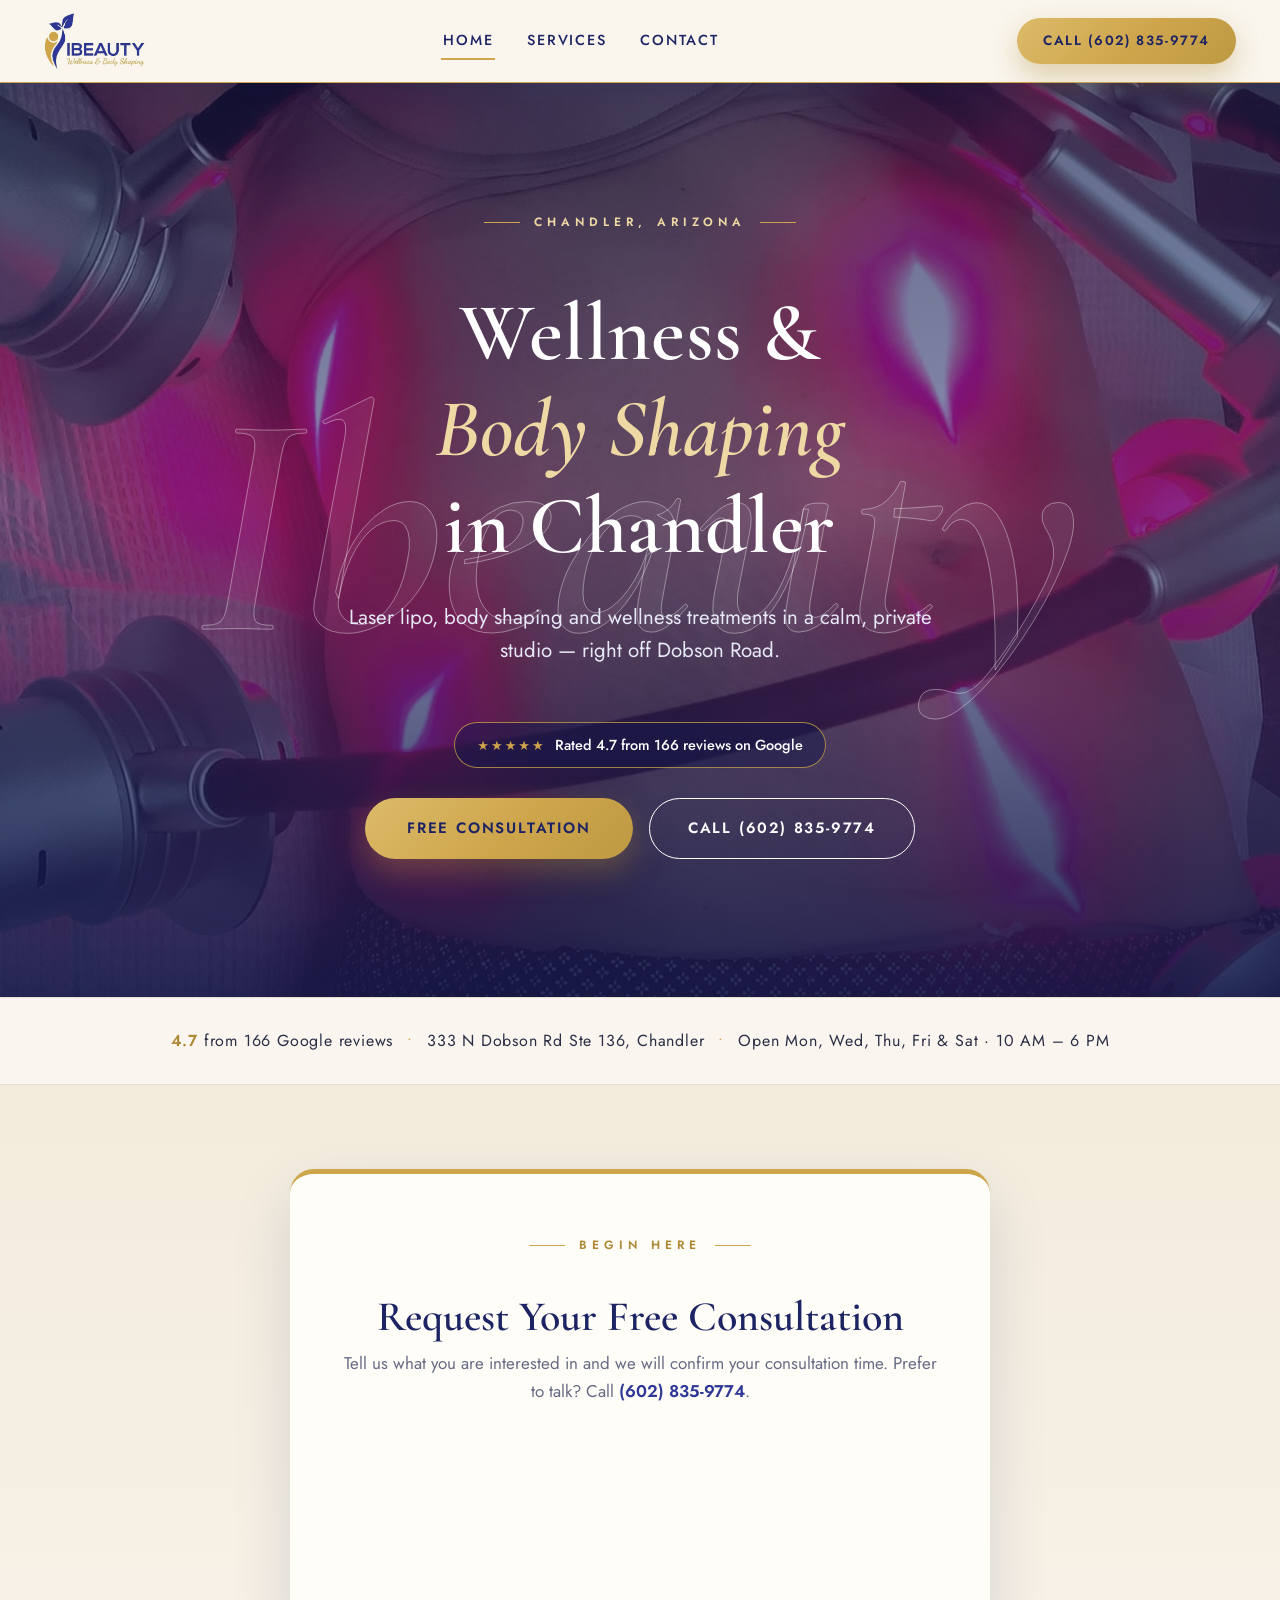
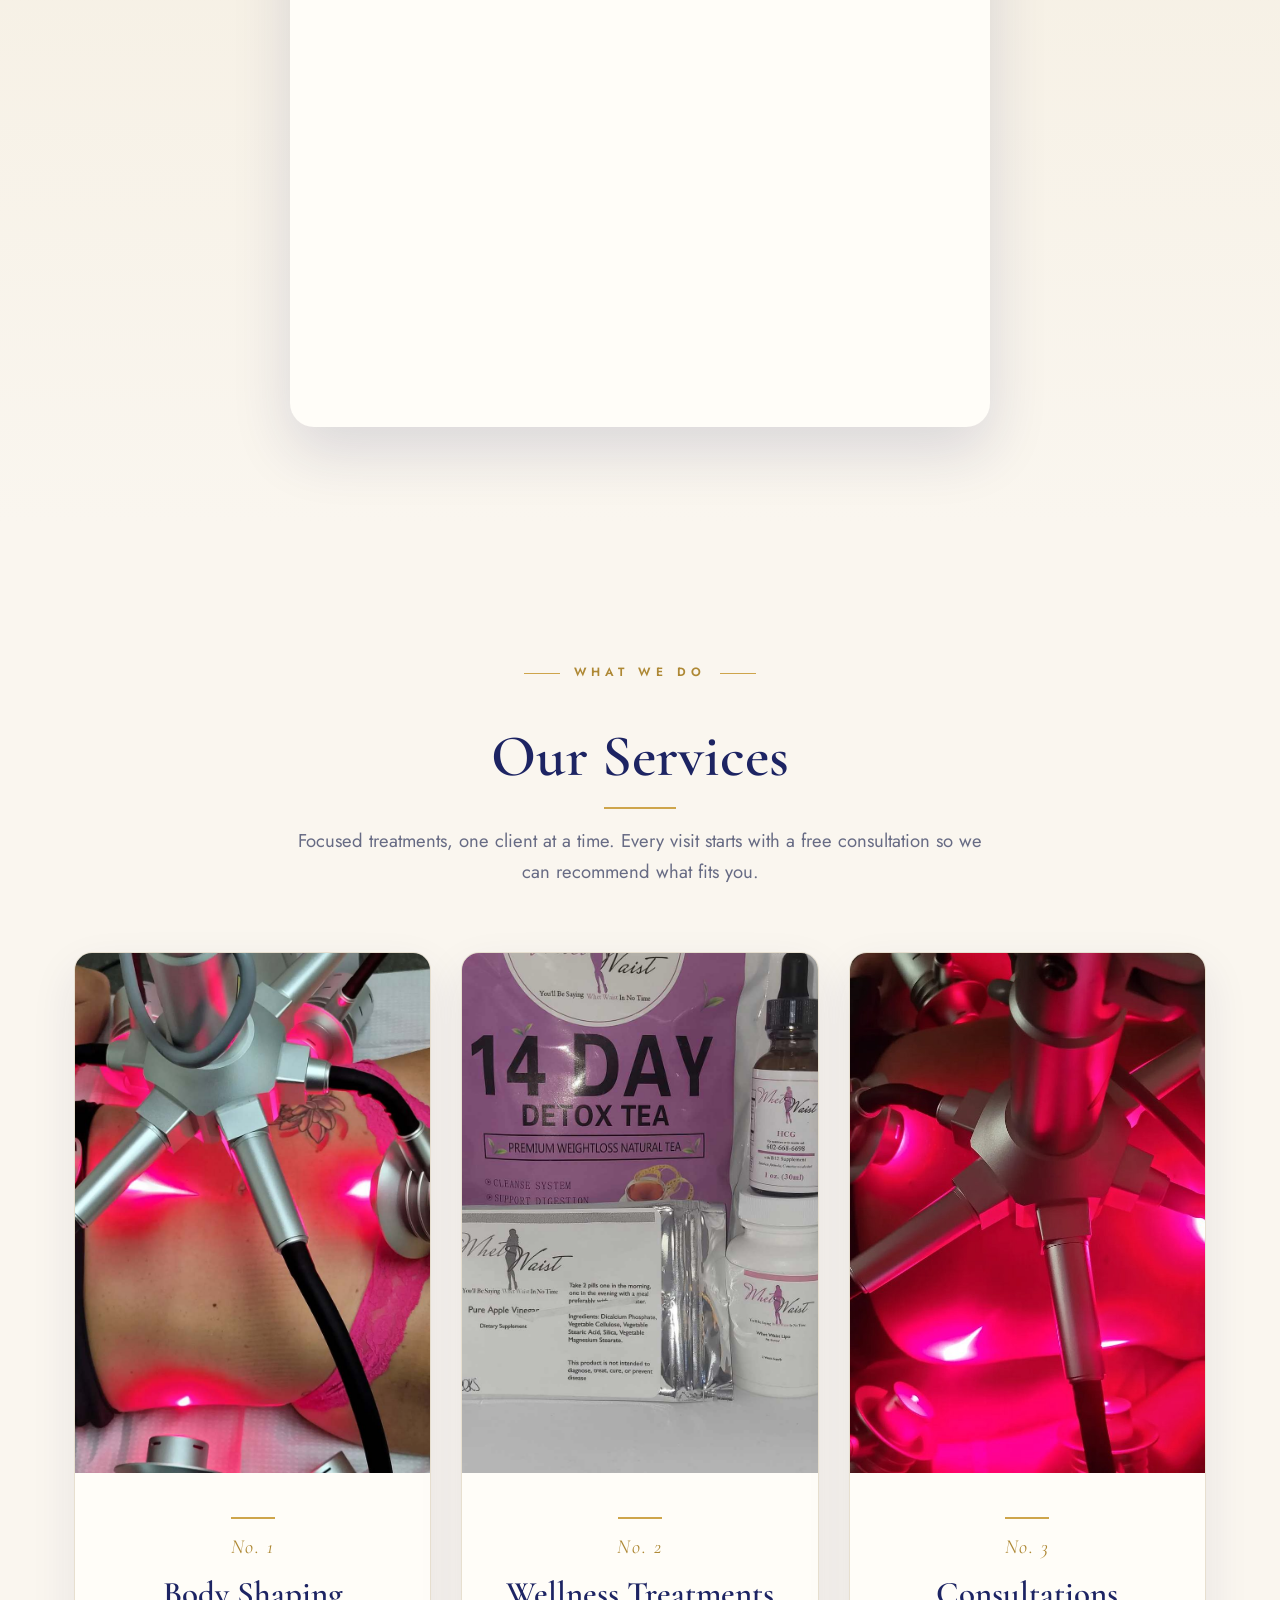
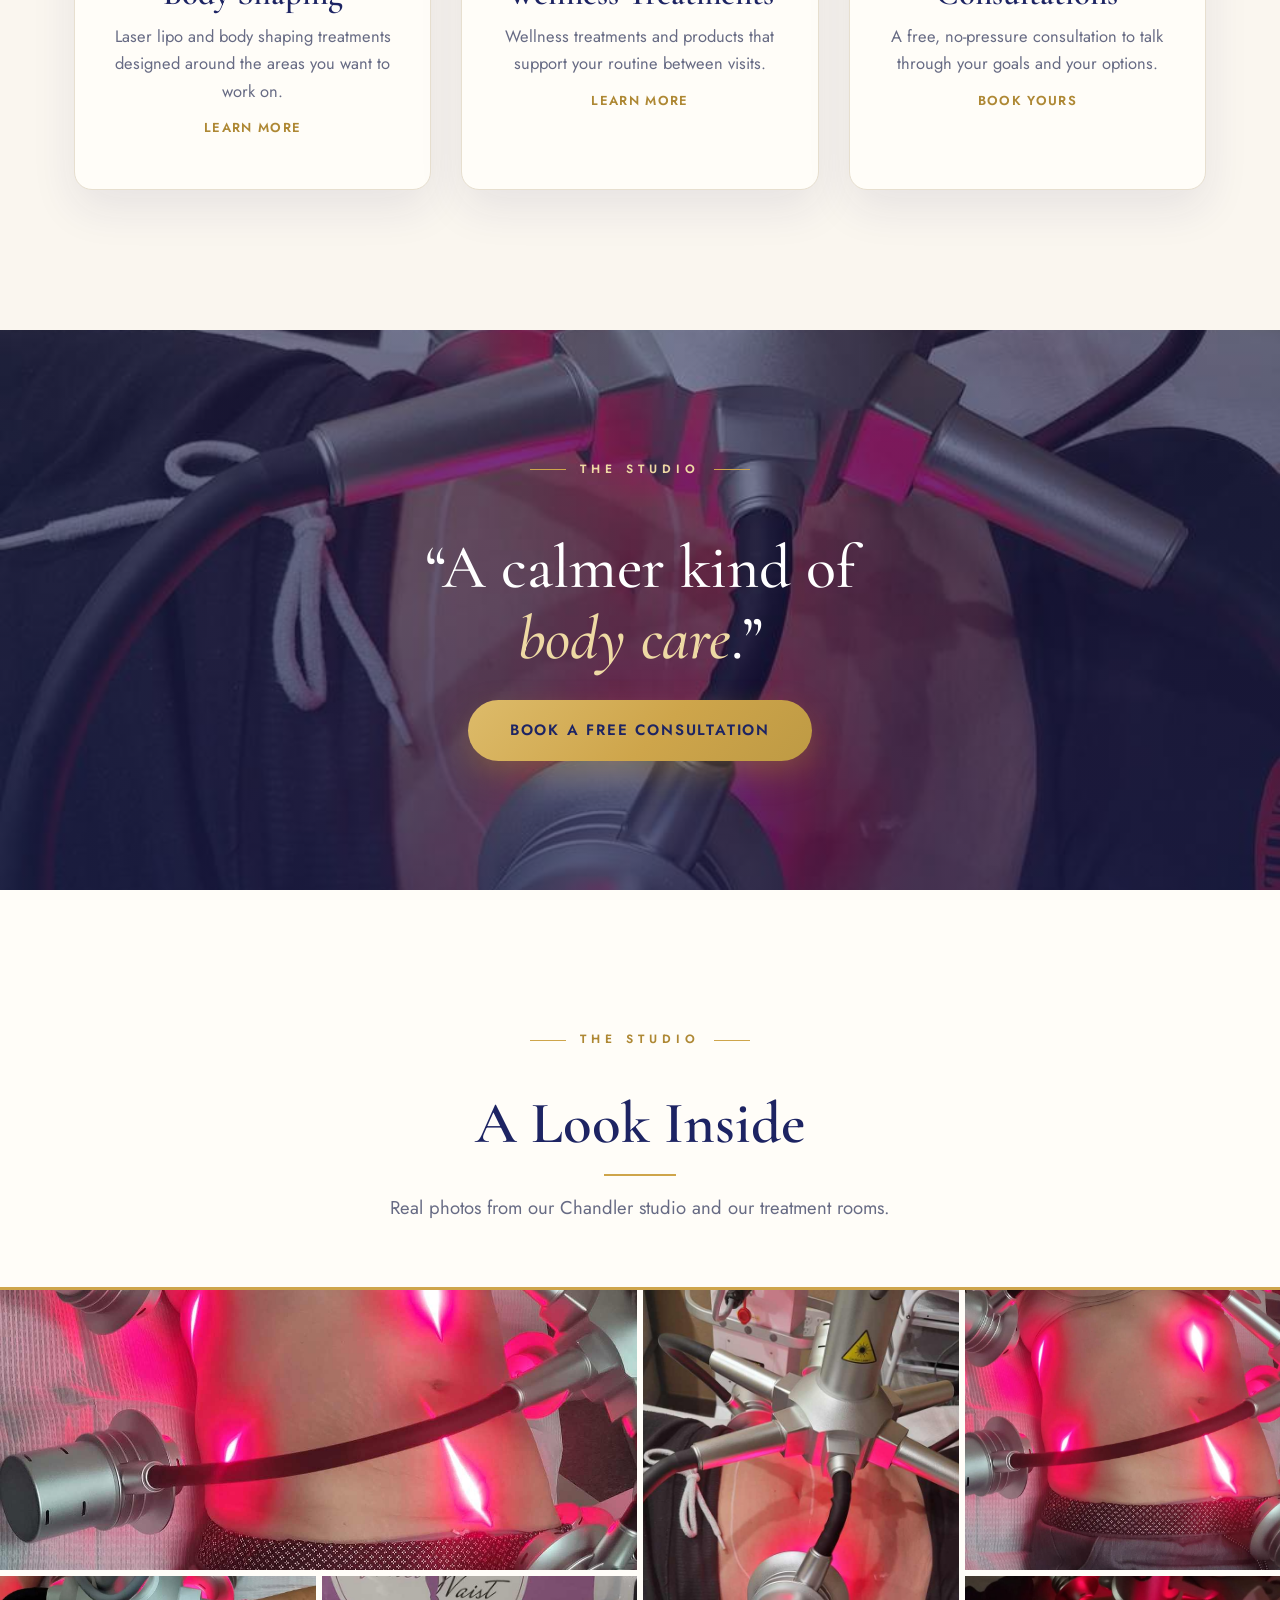
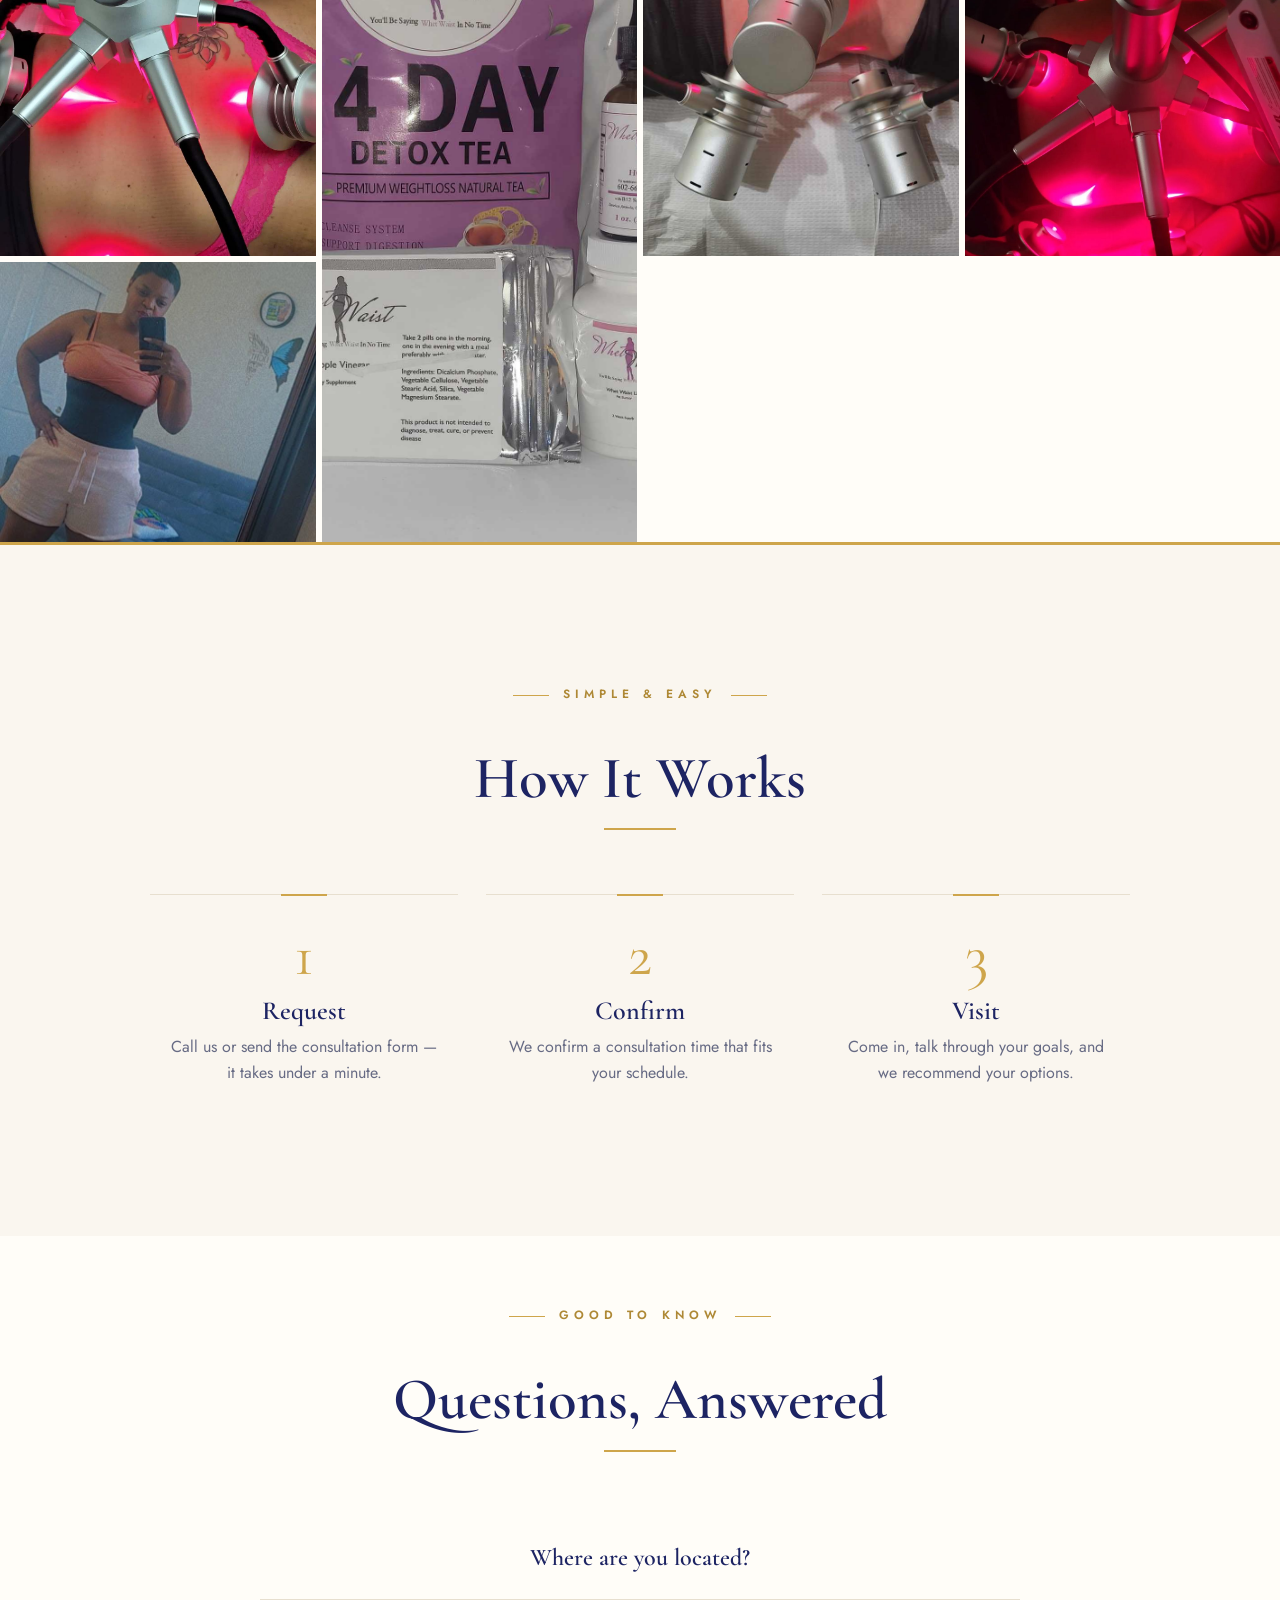
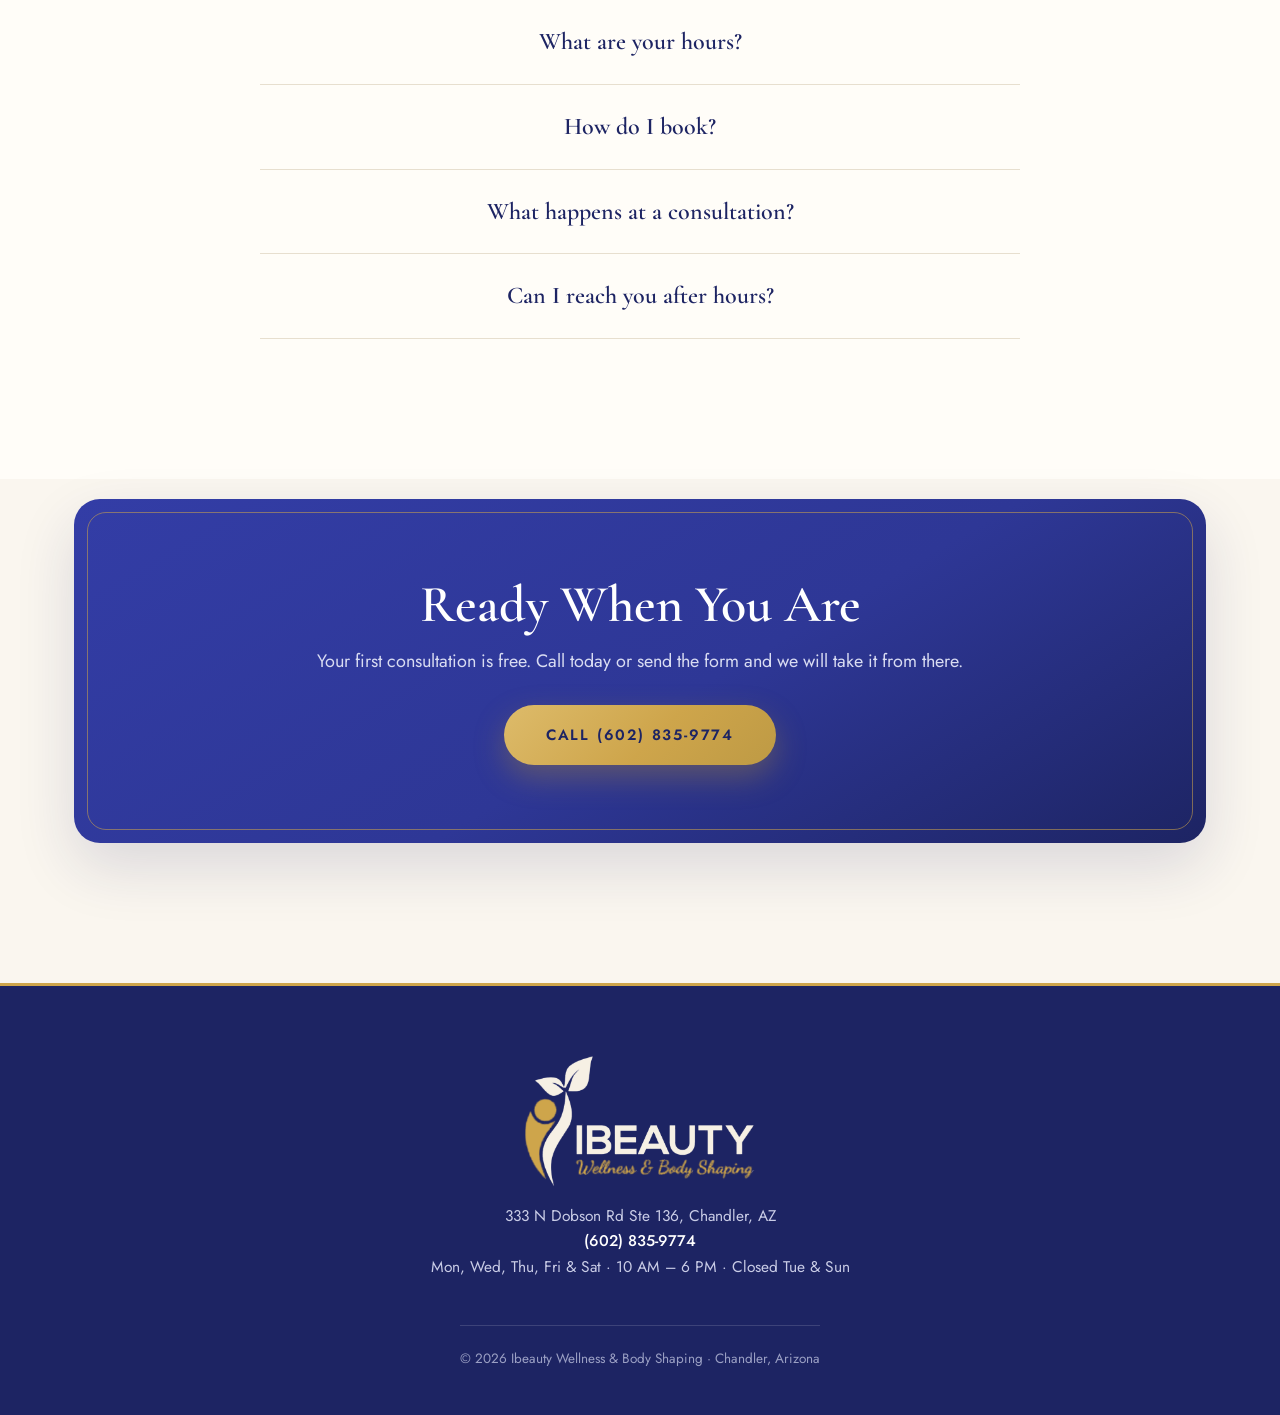
==== index.html @ ea163982 "Add files via upload" ====
<!DOCTYPE html>
<html lang="en">
<head>
<meta charset="UTF-8">
<meta name="viewport" content="width=device-width, initial-scale=1.0">
<title>Ibeauty Wellness &amp; Body Shaping — Chandler, AZ</title>
<meta name="description" content="Ibeauty Wellness & Body Shaping in Chandler, AZ. Laser lipo, body shaping and wellness treatments. Rated 4.7 from 166 reviews on Google. Call (602) 835-9774.">
<link rel="preconnect" href="https://fonts.googleapis.com">
<link rel="preconnect" href="https://fonts.gstatic.com" crossorigin>
<link href="https://fonts.googleapis.com/css2?family=Cormorant+Garamond:ital,wght@0,500;0,600;0,700;1,500;1,600&family=Jost:wght@400;500;600&display=swap" rel="stylesheet">
<link rel="stylesheet" href="style.css">
<link rel="icon" href="logo-transparent.png">
</head>
<body class="home">

<header>
  <div class="header-in">
    <a class="brand" href="index.html">
      <img src="logo-transparent.png" alt="Ibeauty Wellness & Body Shaping logo">
    </a>
    <nav>
      <a href="index.html" class="active">Home</a>
      <a href="services.html">Services</a>
      <a href="contact.html">Contact</a>
    </nav>
    <a class="btn header-call" href="tel:+16028359774">Call (602) 835-9774</a>
  </div>
</header>

<div class="hero">
  <div class="hero-media"><img src="hero-premium.jpg" alt="Laser lipo treatment in progress at Ibeauty Wellness in Chandler" fetchpriority="high"></div>
  <div class="hero-shade"></div>
  <div class="hero-word" aria-hidden="true">Ibeauty</div>
  <div class="hero-grid">
    <div class="hero-copy">
      <span class="eyebrow">Chandler, Arizona</span>
      <h1>Wellness &amp;<br><em>Body Shaping</em><br>in Chandler</h1>
      <p class="hero-sub">Laser lipo, body shaping and wellness treatments in a calm, private studio — right off Dobson Road.</p>
      <span class="pill"><span class="stars">★★★★★</span> Rated 4.7 from 166 reviews on Google</span>
      <div class="hero-cta">
        <a class="btn" href="#consult">Free Consultation</a>
        <a class="btn-line" href="tel:+16028359774">Call (602) 835-9774</a>
      </div>
    </div>
  </div>
</div>

<div class="trust">
  <div class="wrap">
    <span><b>4.7</b> from 166 Google reviews</span><span class="dot">•</span>
    <span>333 N Dobson Rd Ste 136, Chandler</span><span class="dot">•</span>
    <span>Open Mon, Wed, Thu, Fri &amp; Sat · 10 AM – 6 PM</span>
  </div>
</div>

<div class="form-section" id="consult">
  <div class="wrap">
    <div class="form-card">
      <span class="eyebrow">Begin Here</span>
      <h2>Request Your Free Consultation</h2>
      <p>Tell us what you are interested in and we will confirm your consultation time. Prefer to talk? Call <a href="tel:+16028359774" style="color:var(--royal);font-weight:600">(602) 835-9774</a>.</p>
      <iframe src="https://api.leadconnectorhq.com/widget/form/zPx9JZV08WdKsFkWAZhc" id="inline-zPx9JZV08WdKsFkWAZhc" title="Free Consultation Request" loading="lazy"></iframe>
    </div>
  </div>
</div>

<section>
  <div class="wrap">
    <div class="section-head">
      <span class="eyebrow">What We Do</span>
      <h2>Our Services</h2>
      <p>Focused treatments, one client at a time. Every visit starts with a free consultation so we can recommend what fits you.</p>
    </div>
    <div class="cards">
      <a class="card" href="body-shaping.html">
        <img src="treatment-torso.jpg" alt="Laser lipo body shaping treatment at Ibeauty Wellness">
        <div class="card-body">
          <span class="card-num">No. 1</span>
          <h3>Body Shaping</h3>
          <p>Laser lipo and body shaping treatments designed around the areas you want to work on.</p>
          <span class="from-link">Learn More</span>
        </div>
      </a>
      <a class="card" href="wellness.html">
        <img src="photo-detox.jpg" alt="Wellness products at Ibeauty Wellness">
        <div class="card-body">
          <span class="card-num">No. 2</span>
          <h3>Wellness Treatments</h3>
          <p>Wellness treatments and products that support your routine between visits.</p>
          <span class="from-link">Learn More</span>
        </div>
      </a>
      <a class="card" href="#consult">
        <img src="treatment-device.jpg" alt="Consultation and treatment equipment at Ibeauty Wellness">
        <div class="card-body">
          <span class="card-num">No. 3</span>
          <h3>Consultations</h3>
          <p>A free, no-pressure consultation to talk through your goals and your options.</p>
          <span class="from-link">Book Yours</span>
        </div>
      </a>
    </div>
  </div>
</section>

<div class="calm-band">
  <img src="photo-laser-portrait.jpg" alt="Laser treatment at Ibeauty Wellness" loading="lazy">
  <div class="calm-shade"></div>
  <div class="calm-in">
    <span class="eyebrow">The Studio</span>
    <p class="calm-quote">&ldquo;A calmer kind of <em>body care</em>.&rdquo;</p>
    <a class="btn" href="#consult">Book a Free Consultation</a>
  </div>
</div>

<section class="gallery-section" style="background:var(--paper)">
  <div class="wrap">
    <div class="section-head">
      <span class="eyebrow">The Studio</span>
      <h2>A Look Inside</h2>
      <p>Real photos from our Chandler studio and our treatment rooms.</p>
    </div>
  </div>
  <div class="gallery-band">
    <figure class="g-wide"><img src="photo-laser-session.jpg" alt="Laser lipo session in progress at Ibeauty Wellness"></figure>
    <figure class="g-tall"><img src="photo-laser-portrait.jpg" alt="Laser treatment at Ibeauty Wellness"></figure>
    <figure><img src="treatment-midsection.jpg" alt="Body shaping treatment at Ibeauty Wellness"></figure>
    <figure><img src="treatment-torso.jpg" alt="Laser lipo treatment at Ibeauty Wellness"></figure>
    <figure class="g-tall"><img src="photo-detox.jpg" alt="Wellness products at Ibeauty Wellness"></figure>
    <figure><img src="treatment-device.jpg" alt="Treatment equipment close-up at Ibeauty Wellness"></figure>
    <figure><img src="photo-shapewear.jpg" alt="Shapewear at Ibeauty Wellness"></figure>
  </div>
</section>

<section>
  <div class="wrap">
    <div class="section-head">
      <span class="eyebrow">Simple &amp; Easy</span>
      <h2>How It Works</h2>
    </div>
    <div class="steps">
      <div class="step"><span class="num">1</span><h3>Request</h3><p>Call us or send the consultation form — it takes under a minute.</p></div>
      <div class="step"><span class="num">2</span><h3>Confirm</h3><p>We confirm a consultation time that fits your schedule.</p></div>
      <div class="step"><span class="num">3</span><h3>Visit</h3><p>Come in, talk through your goals, and we recommend your options.</p></div>
    </div>
  </div>
</section>

<section style="background:var(--paper);padding-top:70px">
  <div class="wrap">
    <div class="section-head">
      <span class="eyebrow">Good To Know</span>
      <h2>Questions, Answered</h2>
    </div>
    <div class="faq">
      <details>
        <summary>Where are you located?</summary>
        <p>We are at 333 N Dobson Rd, Suite 136, in Chandler, Arizona — just off Dobson Road, with parking at the plaza.</p>
      </details>
      <details>
        <summary>What are your hours?</summary>
        <p>We are open Monday, Wednesday, Thursday, Friday and Saturday from 10 AM to 6 PM. We are closed on Tuesdays and Sundays.</p>
      </details>
      <details>
        <summary>How do I book?</summary>
        <p>Call us at (602) 835-9774 during open hours, send the consultation form on this page, or tap the gold button on this site to talk with our front desk and book a consultation.</p>
      </details>
      <details>
        <summary>What happens at a consultation?</summary>
        <p>Your consultation is free. We talk through what you want to work on, explain the treatments that fit, and answer your questions — no pressure either way.</p>
      </details>
      <details>
        <summary>Can I reach you after hours?</summary>
        <p>Yes. Tap the gold button on this site any time to talk with our front desk and book a consultation, even when the studio is closed. If you call and we miss you, leave a message and we will get back to you.</p>
      </details>
    </div>
  </div>
</section>

<section style="padding-top:20px">
  <div class="wrap">
    <div class="cta-band">
      <h2>Ready When You Are</h2>
      <p>Your first consultation is free. Call today or send the form and we will take it from there.</p>
      <a class="btn" href="tel:+16028359774">Call (602) 835-9774</a>
    </div>
  </div>
</section>

<footer>
  <div class="wrap foot-grid">
    <img src="logo-footer.png" alt="Ibeauty Wellness & Body Shaping logo">
    <p>333 N Dobson Rd Ste 136, Chandler, AZ<br>
    <a href="tel:+16028359774">(602) 835-9774</a><br>
    Mon, Wed, Thu, Fri &amp; Sat · 10 AM – 6 PM · Closed Tue &amp; Sun</p>
    <div class="fine">© 2026 Ibeauty Wellness &amp; Body Shaping · Chandler, Arizona</div>
  </div>
</footer>

<div class="mobile-bar">
  <a href="tel:+16028359774">Call Now</a>
  <a class="gold" href="#consult">Free Consultation</a>
</div>

<script src="https://link.msgsndr.com/js/form_embed.js"></script>
<script src="https://widgets.leadconnectorhq.com/loader.js" data-resources-url="https://widgets.leadconnectorhq.com/chat-widget/loader.js" data-widget-id="6af9cb94a68c8c5d0377629b"></script>
</body>
</html>
---- style.css ----
:root{
  --ivory:#FAF6EF;
  --paper:#FFFDF8;
  --royal:#2E3796;
  --royal-deep:#1D2463;
  --royal-abyss:#131849;
  --gold:#CEA54B;
  --gold-deep:#AE8834;
  --gold-pale:#EED9A4;
  --ink:#2B2E45;
  --muted:#676B84;
  --line:#E7DFCF;
  --radius:18px;
  --shadow:0 24px 60px rgba(29,36,99,.14);
}
*{margin:0;padding:0;box-sizing:border-box}
html{scroll-behavior:smooth}
body{
  font-family:'Jost',system-ui,sans-serif;
  background:var(--ivory);
  color:var(--ink);
  line-height:1.65;
  font-size:17px;
  text-align:center;
}
img{display:block;max-width:100%}
a{text-decoration:none;color:inherit}
h1,h2,h3{font-family:'Cormorant Garamond',serif;color:var(--royal-deep);font-weight:600;line-height:1.08}
.wrap{max-width:1180px;margin:0 auto;padding:0 24px}

/* Eyebrow with flanking hairline gold rules */
.eyebrow{
  display:inline-flex;align-items:center;gap:14px;
  letter-spacing:.34em;text-transform:uppercase;font-size:12px;font-weight:600;color:var(--gold-deep);
}
.eyebrow::before,.eyebrow::after{
  content:"";width:36px;height:1px;background:var(--gold);flex:none;
}
.on-dark .eyebrow{color:var(--gold-pale)}

.btn{
  display:inline-block;background:linear-gradient(135deg,#DDBB6A,var(--gold) 55%,#BE9A44);color:var(--royal-deep);
  font-weight:600;letter-spacing:.12em;padding:18px 42px;border-radius:999px;
  font-size:15px;text-transform:uppercase;transition:transform .15s ease, background .15s ease;
  box-shadow:0 12px 30px rgba(174,136,52,.38);
}
.btn:hover{background:#D9B968;transform:translateY(-1px)}
.btn-outline{
  display:inline-block;border:1.5px solid var(--royal);color:var(--royal);
  font-weight:600;letter-spacing:.06em;padding:14px 32px;border-radius:999px;
  font-size:15px;text-transform:uppercase;background:transparent;
}
.btn-outline:hover{background:rgba(46,55,150,.06)}
.btn-ghost{
  display:inline-block;border:1.5px solid rgba(255,255,255,.85);color:#fff;
  font-weight:600;letter-spacing:.12em;padding:17px 38px;border-radius:999px;
  font-size:15px;text-transform:uppercase;background:rgba(19,24,73,.25);
  transition:background .15s ease, transform .15s ease;
}
.btn-ghost:hover{background:rgba(255,255,255,.14);transform:translateY(-1px)}

/* Header */
header{
  position:sticky;top:0;z-index:50;background:rgba(250,246,239,.94);
  backdrop-filter:blur(10px);border-bottom:1px solid var(--gold);
  box-shadow:0 4px 24px rgba(29,36,99,.05);
}
.header-in{display:flex;align-items:center;justify-content:space-between;gap:16px;padding:12px 24px;max-width:1240px;margin:0 auto}
.brand{display:flex;align-items:center;gap:12px;text-align:left}
.brand img{height:58px;width:auto}
.brand-name{font-family:'Cormorant Garamond',serif;font-size:25px;font-weight:700;color:var(--royal-deep);line-height:1}
.brand-sub{font-size:10.5px;letter-spacing:.28em;text-transform:uppercase;color:var(--gold-deep);font-weight:600}
nav{display:flex;gap:30px;font-size:14.5px;letter-spacing:.12em;text-transform:uppercase;font-weight:500;color:var(--royal-deep)}
nav a{padding:6px 2px;border-bottom:2px solid transparent}
nav a.active,nav a:hover{border-bottom-color:var(--gold)}
.header-call{padding:12px 26px;font-size:13.5px}

/* ============ HERO — full-bleed photographic (Red Agave pattern) ============ */
.hero{position:relative;background:var(--royal-deep);color:#fff;overflow:visible}
.hero-media{position:absolute;inset:0;overflow:hidden}
.hero-media img{width:100%;height:100%;object-fit:cover;object-position:center 20%}
.hero .hero-media img{animation:heroZoom 38s ease-in-out infinite alternate}
@keyframes heroZoom{from{transform:scale(1)}to{transform:scale(1.07)}}
@media (prefers-reduced-motion: reduce){.hero .hero-media img{animation:none}}
.hero-shade{position:absolute;inset:0;background:linear-gradient(90deg,rgba(19,24,73,0) 45%,rgba(19,24,73,.78) 68%,rgba(19,24,73,.98) 85%,rgba(19,24,73,1) 100%),linear-gradient(180deg,rgba(19,24,73,.60) 0%,rgba(29,36,99,.52) 42%,rgba(19,24,73,.88) 100%)}
.hero-in{
  position:relative;z-index:2;width:100%;max-width:920px;margin:0 auto;min-height:88vh;
  padding:110px 24px 0;display:flex;flex-direction:column;align-items:center;justify-content:flex-end;gap:24px;
}
.hero h1{color:#fff;font-size:clamp(46px,8.2vw,112px);line-height:1.02;letter-spacing:.005em}
.hero h1 em{font-style:italic;color:var(--gold-pale)}
.hero-sub{font-size:20px;color:#E7E9F6;max-width:580px;line-height:1.6}
.pill{
  display:inline-flex;align-items:center;gap:9px;background:rgba(19,24,73,.55);
  border:1px solid rgba(206,165,75,.55);border-radius:999px;padding:10px 22px;font-size:14.5px;color:#fff;
  box-shadow:0 6px 18px rgba(10,12,40,.25);font-weight:500;backdrop-filter:blur(6px);
}
.pill .stars{color:var(--gold);letter-spacing:2px;font-size:13px}
/* CTA row straddles the hero's lower edge — front plane */
.hero-cta{display:flex;gap:16px;flex-wrap:wrap;justify-content:center;transform:translateY(50%);margin-top:2px}

/* Trust strip */
.trust{position:relative;z-index:1;background:var(--royal-deep);color:#F4EFE3;padding:38px 0 24px;font-size:16px;letter-spacing:.05em;border-bottom:2px solid var(--gold)}
.trust .wrap{display:flex;justify-content:center;gap:14px;flex-wrap:wrap;align-items:center}
.trust b{color:var(--gold);font-weight:600}
.trust .dot{color:var(--gold)}

/* Sections */
section{padding:120px 0}
.section-head{max-width:700px;margin:0 auto 58px;display:flex;flex-direction:column;gap:16px;align-items:center}
.section-head h2{font-size:clamp(40px,4.6vw,60px)}
.section-head h2::after{
  content:"";display:block;width:72px;height:2px;background:var(--gold);margin:18px auto 0;
}
.section-head p{color:var(--muted);font-size:18px}

/* Form */
.form-section{padding:84px 0 96px;background:linear-gradient(180deg,#F3ECDD,var(--ivory))}
.form-card{
  max-width:700px;margin:0 auto;background:var(--paper);border-radius:24px;
  box-shadow:var(--shadow);padding:52px 48px 36px;border-top:5px solid var(--gold);
}
.form-card h2{font-size:42px;margin:12px 0 10px}
.form-card p{color:var(--muted);margin-bottom:18px}
.form-card iframe{width:100%;border:none;min-height:560px}

/* Services — large photographic cards */
.cards{display:grid;grid-template-columns:repeat(3,1fr);gap:30px}
.card{background:var(--paper);border-radius:var(--radius);overflow:hidden;box-shadow:0 18px 46px rgba(29,36,99,.09);border:1px solid var(--line);text-align:center;transition:transform .3s ease, box-shadow .3s ease}
.card:hover{transform:translateY(-5px);box-shadow:0 30px 60px rgba(29,36,99,.15)}
.card img{width:100%;height:460px;object-fit:cover;transition:transform .7s ease}
.card:hover img{transform:scale(1.05)}
.card-body{padding:38px 30px 44px;display:flex;flex-direction:column;gap:12px;align-items:center}
.card-body::before{content:"";width:44px;height:2px;background:var(--gold)}
.card h3{font-size:33px}
.card p{color:var(--muted);font-size:16.5px}
.card .from-link{color:var(--gold-deep);font-weight:600;letter-spacing:.1em;text-transform:uppercase;font-size:13px}

/* Gallery — full-width photographic band */
.gallery-section{padding-bottom:0}
.gallery-band{
  display:grid;grid-template-columns:repeat(4,1fr);grid-auto-rows:280px;gap:6px;grid-auto-flow:dense;
  border-top:3px solid var(--gold);border-bottom:3px solid var(--gold);
}
.gallery-band figure{overflow:hidden;position:relative}
.gallery-band img{width:100%;height:100%;object-fit:cover;transition:transform .8s ease}
.gallery-band figure:hover img{transform:scale(1.05)}
.g-wide{grid-column:span 2}
.g-tall{grid-row:span 2}

/* Steps */
.steps{display:grid;grid-template-columns:repeat(3,1fr);gap:28px;max-width:980px;margin:0 auto}
.step{padding:30px 18px 10px;border-top:1px solid var(--line);position:relative}
.step::before{content:"";position:absolute;top:-1px;left:50%;transform:translateX(-50%);width:46px;height:2px;background:var(--gold)}
.step .num{
  font-family:'Cormorant Garamond',serif;font-size:60px;color:var(--gold);line-height:1;display:block;margin-bottom:12px;
}
.step h3{font-size:26px;margin-bottom:8px}
.step p{color:var(--muted);font-size:16px}

/* FAQ */
.faq{max-width:760px;margin:0 auto;text-align:center}
.faq details{border-bottom:1px solid var(--line);padding:22px 6px;text-align:center}
.faq summary{
  font-family:'Cormorant Garamond',serif;font-size:24px;font-weight:600;color:var(--royal-deep);
  cursor:pointer;list-style:none;
}
.faq summary::-webkit-details-marker{display:none}
.faq details p{color:var(--muted);margin-top:10px;font-size:16.5px}

/* CTA band */
.cta-band{position:relative;background:linear-gradient(150deg,#333DA6,var(--royal) 55%,var(--royal-deep));color:#fff;border-radius:26px;padding:78px 30px;max-width:1180px;margin:0 auto;box-shadow:var(--shadow)}
.cta-band::after{content:"";position:absolute;inset:13px;border:1px solid rgba(206,165,75,.55);border-radius:19px;pointer-events:none}
.cta-band h2{color:#fff;font-size:clamp(36px,4.4vw,52px);margin-bottom:14px}
.cta-band p{color:#D9DCF2;margin-bottom:28px;font-size:18px}

/* Service blocks (services page) */
.block{display:grid;grid-template-columns:1fr 1fr;gap:56px;align-items:center;padding:84px 0;border-top:1px solid var(--line)}
.block:first-child{border-top:none;padding-top:6px}
.block:last-child{padding-bottom:0}
.block img{width:100%;height:540px;object-fit:cover;border-radius:22px;box-shadow:var(--shadow)}
.block-copy{display:flex;flex-direction:column;gap:16px;align-items:center;padding:0 12px}
.block-copy h3{font-size:44px}
.block-copy p{color:var(--muted);font-size:17.5px}
.block.rev .block-photo{order:2}

/* Info cards (contact page) */
.info-cards{display:grid;grid-template-columns:repeat(3,1fr);gap:26px;margin-bottom:56px}
.info-card{background:var(--paper);border-radius:var(--radius);padding:40px 28px;box-shadow:0 14px 40px rgba(29,36,99,.09);border-top:3px solid var(--gold)}
.info-card h3{font-size:27px;margin-bottom:12px}
.info-card p{color:var(--muted);font-size:16.5px}
.info-card a{color:var(--royal);font-weight:600}
.hours-table{margin:0 auto;border-collapse:collapse;font-size:16.5px;color:var(--muted)}
.hours-table td{padding:3px 12px;text-align:left}
.hours-table td:first-child{color:var(--royal-deep);font-weight:500}
.map-frame{border-radius:22px;overflow:hidden;box-shadow:var(--shadow);margin-bottom:70px}
.map-frame iframe{width:100%;height:380px;border:0;display:block}

/* Page hero (inner pages) — full-bleed photographic */
.page-hero{position:relative;background:var(--royal-deep);color:#fff;overflow:hidden}
.page-hero .hero-media img{object-position:center 32%}
.page-hero-in{
  position:relative;z-index:2;max-width:840px;margin:0 auto;
  padding:104px 24px 112px;display:flex;flex-direction:column;align-items:center;gap:18px;
}
.page-hero h1{color:#fff;font-size:clamp(46px,6.4vw,84px);line-height:1.04}
.page-hero h1 em{font-style:italic;color:var(--gold-pale)}
.page-hero p{color:#E7E9F6;font-size:19.5px;max-width:640px;line-height:1.6}

/* Footer */
footer{background:var(--royal-deep);color:#C9CCE6;padding:70px 0 44px;margin-top:0;border-top:3px solid var(--gold)}
footer .foot-grid{display:flex;flex-direction:column;align-items:center;gap:16px}
footer img{width:230px;height:auto}
footer .foot-name{font-family:'Cormorant Garamond',serif;font-size:32px;color:#fff;font-weight:700;line-height:1.1}
footer .foot-sub{letter-spacing:.3em;text-transform:uppercase;font-size:11px;color:var(--gold);font-weight:600}
footer p{font-size:15.5px}
footer a{color:#fff;font-weight:500}
footer .fine{border-top:1px solid rgba(255,255,255,.14);margin-top:30px;padding-top:22px;font-size:13.5px;color:#9BA0C4;max-width:1180px;margin-left:auto;margin-right:auto}

/* Mobile sticky bar */
.mobile-bar{display:none}
@media (max-width:900px){
  nav{display:none}
  .hero-in{min-height:94vh;padding:84px 20px 0;gap:20px}
  .hero-sub{font-size:18px}
  .hero-cta{gap:12px}
  .trust{padding-top:88px}
  .btn-ghost{padding:16px 30px}
  .cards,.steps,.info-cards{grid-template-columns:1fr}
  .card img{height:380px}
  .gallery-band{grid-template-columns:repeat(2,1fr);grid-auto-rows:190px}
  .block{grid-template-columns:1fr;gap:28px;padding:56px 0}
  .block.rev .block-photo{order:0}
  .block img{height:340px}
  .page-hero-in{padding:80px 20px 88px}
  section{padding:64px 0}
  .gallery-section{padding-bottom:0}
  .form-card{padding:38px 20px 22px}
  .form-card h2{font-size:34px}
  body{padding-bottom:64px}
  .mobile-bar{
    display:flex;position:fixed;left:0;right:96px;bottom:0;z-index:60;
    background:var(--royal-deep);box-shadow:0 -6px 24px rgba(29,36,99,.25);
  }
  .mobile-bar a{
    flex:1;text-align:center;padding:16px 4px;color:#fff;font-weight:600;
    letter-spacing:.06em;text-transform:uppercase;font-size:13px;white-space:nowrap;
  }
  .mobile-bar a.gold{background:var(--gold);color:var(--royal-deep)}
  .header-call{display:none}
}

/* ===== Premium pass 2026-11-16: mobile hero photo must read through the shade ===== */
@media (max-width:760px){
  .hero-shade{background:linear-gradient(180deg,rgba(19,24,73,.42) 0%,rgba(29,36,99,.55) 45%,rgba(19,24,73,.85) 100%)}
  .hero .hero-media img{object-position:32% 30%}
  .page-hero .hero-shade{background:linear-gradient(180deg,rgba(19,24,73,.42) 0%,rgba(29,36,99,.55) 45%,rgba(19,24,73,.85) 100%)}
}

/* ===== LUXURY PASS 2026-11-16 — editorial, Three-Planes, ivory & air ===== */
section{padding:140px 0}
.section-head{margin-bottom:64px}
.section-head p{font-size:18.5px;line-height:1.7}
.eyebrow{letter-spacing:.42em}

/* Home hero: giant outlined word behind, matted photo in front */
.home .hero{background:var(--ivory);color:var(--ink);overflow:hidden}
.hero-word{
  position:absolute;top:6px;left:50%;transform:translateX(-50%);z-index:0;
  font-family:'Cormorant Garamond',serif;font-style:italic;font-weight:600;
  font-size:clamp(120px,21vw,290px);line-height:1;white-space:nowrap;pointer-events:none;
  color:rgba(174,136,52,.07);
  -webkit-text-stroke:1px rgba(174,136,52,.38);
}
.hero-grid{
  position:relative;z-index:1;max-width:880px;margin:0 auto;
  padding:110px 24px 118px;display:block;
}
.hero-copy{display:flex;flex-direction:column;align-items:center;gap:26px}
.home .hero h1{color:var(--royal-deep);font-size:clamp(52px,6.4vw,96px);line-height:1.03}
.home .hero h1 em{color:var(--gold-deep)}
.home .hero-sub{color:#4A4E6B;font-size:20.5px;max-width:640px}
.home .pill{
  background:var(--paper);border:1px solid var(--gold);color:var(--royal-deep);
  box-shadow:0 10px 26px rgba(29,36,99,.08);backdrop-filter:none;
}
.home .hero-cta{transform:none;margin-top:4px}
.btn-line{
  display:inline-block;border:1.5px solid var(--royal-deep);color:var(--royal-deep);
  font-weight:600;letter-spacing:.12em;padding:17px 38px;border-radius:999px;
  font-size:15px;text-transform:uppercase;background:transparent;transition:background .15s ease,transform .15s ease;
}
.btn-line:hover{background:rgba(29,36,99,.05);transform:translateY(-1px)}
.hero-photo{
  position:relative;background:var(--paper);border:1px solid var(--gold);
  padding:16px 16px 0;box-shadow:0 34px 70px rgba(29,36,99,.16);
}
.hero-photo::after{
  content:"";position:absolute;inset:0;transform:translate(18px,18px);
  border:1px solid rgba(206,165,75,.55);z-index:-1;
}
.hero-photo img{width:100%;height:620px;object-fit:cover;object-position:center 26%}
.hero-photo figcaption{
  font-size:12px;letter-spacing:.3em;text-transform:uppercase;color:var(--gold-deep);
  font-weight:600;padding:15px 6px 17px;
}

/* Trust strip goes ivory with hairlines */
.trust{background:var(--ivory);color:var(--ink);border-top:1px solid var(--line);border-bottom:1px solid var(--line);padding:30px 0}
.trust b{color:var(--gold-deep)}

/* Service card numbers */
.card-num{font-family:'Cormorant Garamond',serif;font-style:italic;font-size:20px;color:var(--gold-deep);letter-spacing:.08em}
.card img{height:520px}
.card-body{padding:44px 34px 50px}

/* Calm band — full-bleed photo, one line */
.calm-band{position:relative;overflow:hidden;min-height:560px;display:flex;align-items:center;justify-content:center}
.calm-band>img{position:absolute;inset:0;width:100%;height:100%;object-fit:cover;object-position:center 32%}
.calm-shade{position:absolute;inset:0;background:linear-gradient(180deg,rgba(19,24,73,.52),rgba(19,24,73,.68))}
.calm-in{position:relative;z-index:1;display:flex;flex-direction:column;align-items:center;gap:26px;padding:90px 24px}
.calm-in .eyebrow{color:var(--gold-pale)}
.calm-quote{font-family:'Cormorant Garamond',serif;font-weight:500;font-size:clamp(36px,5.2vw,62px);line-height:1.15;color:#fff;max-width:16ch}
.calm-quote em{font-style:italic;color:var(--gold-pale)}

/* Inner page heroes: outlined word behind the shade */
.page-hero .hero-word{
  top:50%;transform:translate(-50%,-50%);z-index:1;
  font-size:clamp(110px,17vw,230px);color:rgba(255,255,255,.05);
  -webkit-text-stroke:1px rgba(255,255,255,.30);
}

/* Services page photos get the matted keyline frame */
.block-photo{background:var(--paper);border:1px solid var(--gold);padding:14px 14px 14px;box-shadow:0 30px 60px rgba(29,36,99,.13)}
.block img{border-radius:0;box-shadow:none;height:512px}

@media (max-width:900px){
  section{padding:84px 0}
  .hero-grid{grid-template-columns:1fr;gap:44px;padding:64px 20px 72px}
  .hero-photo img{height:430px}
  .hero-word{font-size:clamp(96px,26vw,150px);top:2px}
  .card img{height:400px}
  .calm-band{min-height:460px}
  .block img{height:320px}
}

/* ===== Service detail pages 2026-11-16 — jump nav, in-depth sections, text links ===== */
/* Whole-card links on the home page */
a.card{display:block}
a.card .from-link{border-bottom:1px solid transparent;transition:border-color .2s ease}
a.card:hover .from-link{border-bottom-color:var(--gold)}

/* Jump-nav pill row under inner page heroes */
.jumpnav{
  display:flex;flex-wrap:wrap;gap:10px;justify-content:center;align-items:center;
  max-width:940px;margin:0 auto;padding:34px 24px 6px;
}
.jumpnav a{
  font-size:12.5px;font-weight:600;letter-spacing:.16em;text-transform:uppercase;
  color:var(--royal-deep);border:1px solid var(--gold);border-radius:999px;
  padding:10px 20px;background:var(--paper);transition:background .2s ease,color .2s ease,border-color .2s ease;
}
.jumpnav a:hover{background:var(--royal);border-color:var(--royal);color:#fff}

/* In-depth treatment sections */
.detail{padding:88px 0;scroll-margin-top:84px}
.detail.alt{background:var(--paper);border-top:1px solid var(--line);border-bottom:1px solid var(--line)}
.detail .wrap{max-width:820px}
.detail h2{font-size:clamp(36px,4.2vw,50px);margin:14px 0 6px}
.detail p{color:var(--muted);font-size:17.5px;line-height:1.75;max-width:720px;margin:16px auto 0}
.detail .dfig{
  max-width:720px;margin:40px auto 0;background:var(--paper);border:1px solid var(--gold);
  padding:14px;box-shadow:0 30px 60px rgba(29,36,99,.13);
}
.detail.alt .dfig{background:var(--ivory)}
.detail .dfig img{width:100%;height:440px;object-fit:cover}
.detail .dfig figcaption{
  font-size:12px;letter-spacing:.3em;text-transform:uppercase;color:var(--gold-deep);
  font-weight:600;padding:14px 6px 4px;
}
.textlink{
  display:inline-block;margin-top:26px;font-size:13.5px;font-weight:600;
  letter-spacing:.18em;text-transform:uppercase;color:var(--gold-deep);
  border-bottom:1.5px solid var(--gold);padding-bottom:3px;transition:color .2s ease,border-color .2s ease;
}
.textlink:hover{color:var(--royal);border-bottom-color:var(--royal)}

/* Treatment name lists on the services page */
.names{list-style:none;display:flex;flex-wrap:wrap;gap:8px 0;justify-content:center;max-width:560px}
.names li{display:inline-flex;align-items:center}
.names li:not(:last-child)::after{content:"•";color:var(--gold);margin:0 12px;font-size:13px}
.names a{
  font-size:14px;font-weight:600;letter-spacing:.14em;text-transform:uppercase;color:var(--royal);
  border-bottom:1px solid transparent;transition:color .2s ease,border-color .2s ease;
}
.names a:hover{color:var(--gold-deep);border-bottom-color:var(--gold)}
.block-photo a{display:block}

@media (max-width:900px){
  .detail{padding:58px 0}
  .detail .dfig img{height:300px}
  .jumpnav{padding-top:26px}
}

/* ===== VARIANT A — full-bleed photo hero ===== */
.home .hero{background:var(--royal-deep)}
.home .hero-shade{background:linear-gradient(180deg,rgba(19,24,73,.66) 0%,rgba(29,36,99,.52) 46%,rgba(19,24,73,.90) 100%)}
.home .hero-word{color:rgba(255,255,255,.05);-webkit-text-stroke:1px rgba(255,255,255,.38);z-index:1;top:50%;transform:translate(-50%,-54%);font-size:clamp(170px,25vw,360px)}
.home .hero-grid{z-index:2;padding:130px 24px 138px}
.home .hero .eyebrow{color:var(--gold-pale)}
.home .hero h1{color:#fff}
.home .hero h1 em{color:var(--gold-pale)}
.home .hero-sub{color:#E7E9F6}
.home .pill{background:rgba(19,24,73,.48);border-color:rgba(206,165,75,.75);color:#fff;box-shadow:none}
.home .btn-line{border-color:#fff;color:#fff}
.home .btn-line:hover{background:rgba(255,255,255,.14)}

/* Hero ghost word layered into the headline (2026-11-16, Emmanuel) */
@media (max-width:860px){
  .home .hero-word{top:50%;transform:translate(-50%,-54%);font-size:clamp(120px,30vw,190px)}
}

/* Hero stack spacing — headings follow one under another, nothing squished (2026-11-16, Emmanuel) */
.home .hero h1{line-height:1.18}
.home .eyebrow{margin-bottom:26px}
.home .hero .sub{margin-top:30px;line-height:1.65}
.home .hero .pill{margin-top:30px}
.home .hero .cta-row{margin-top:36px}
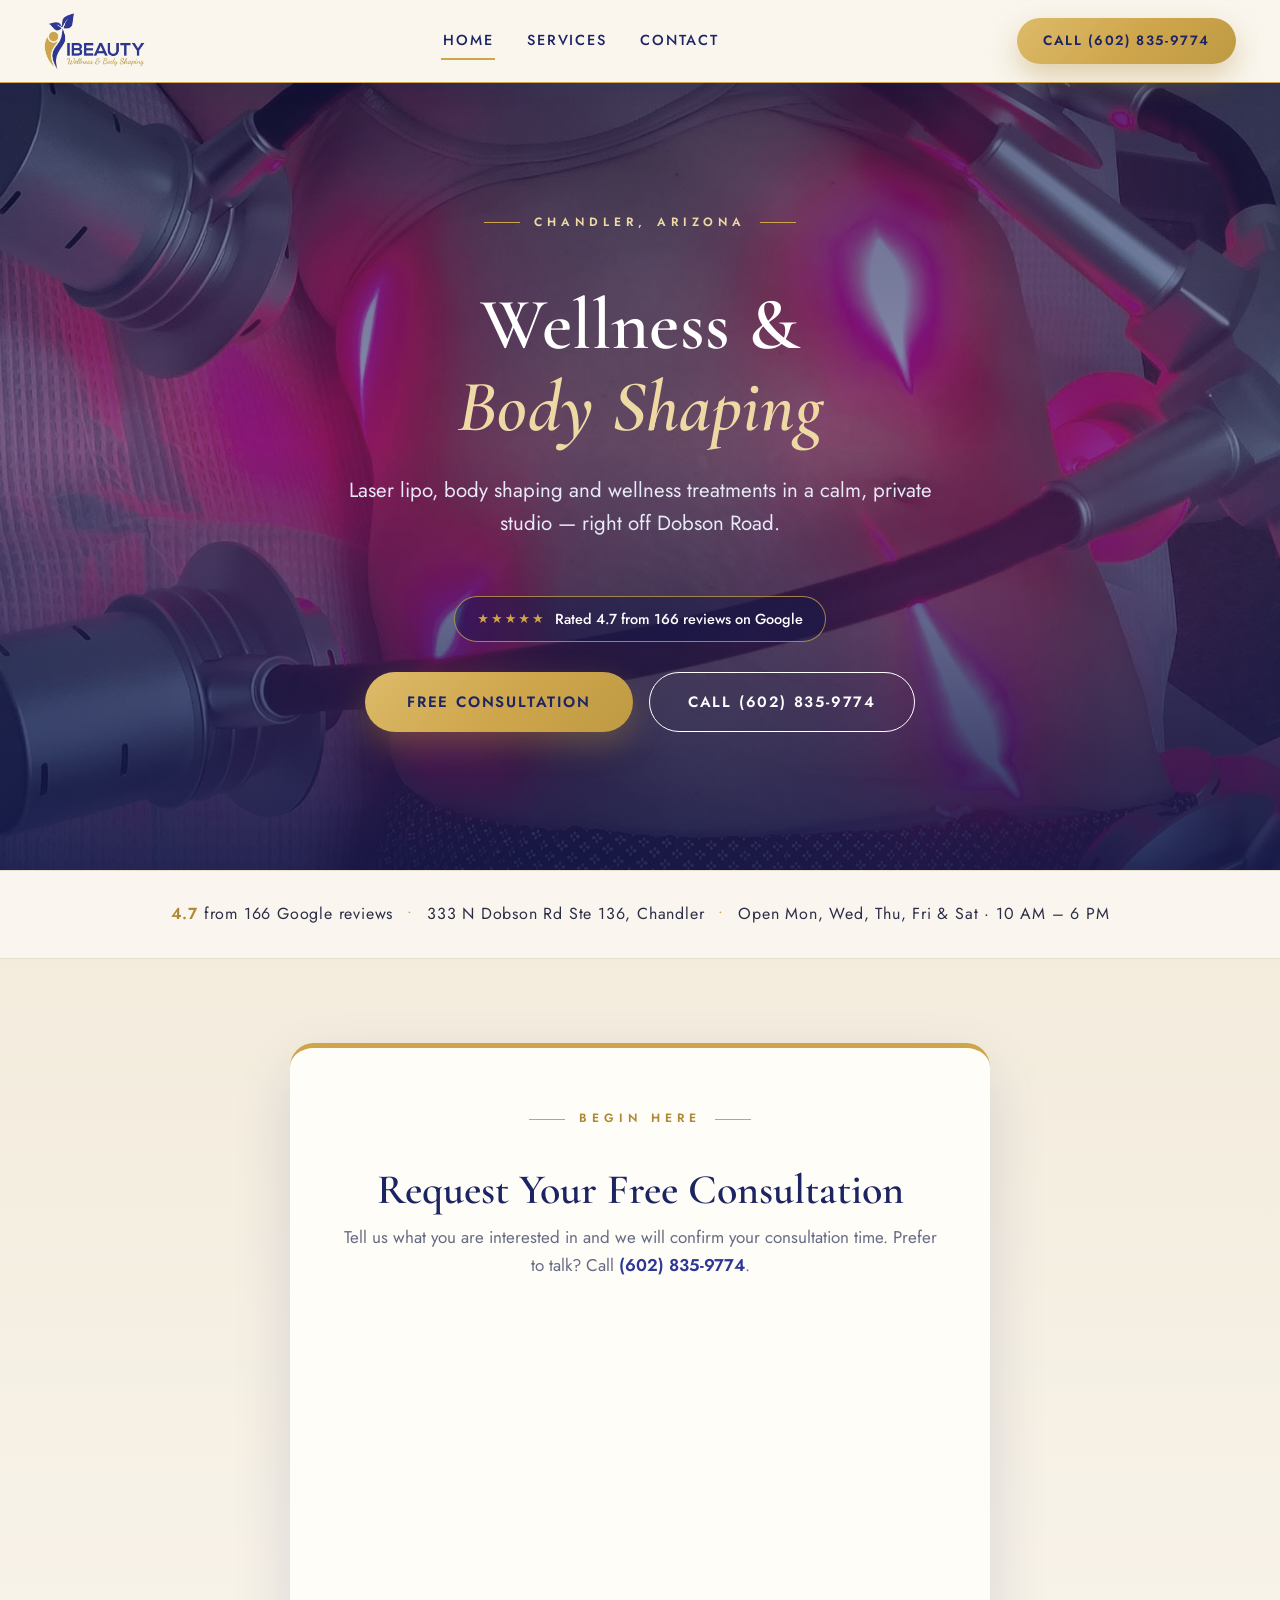
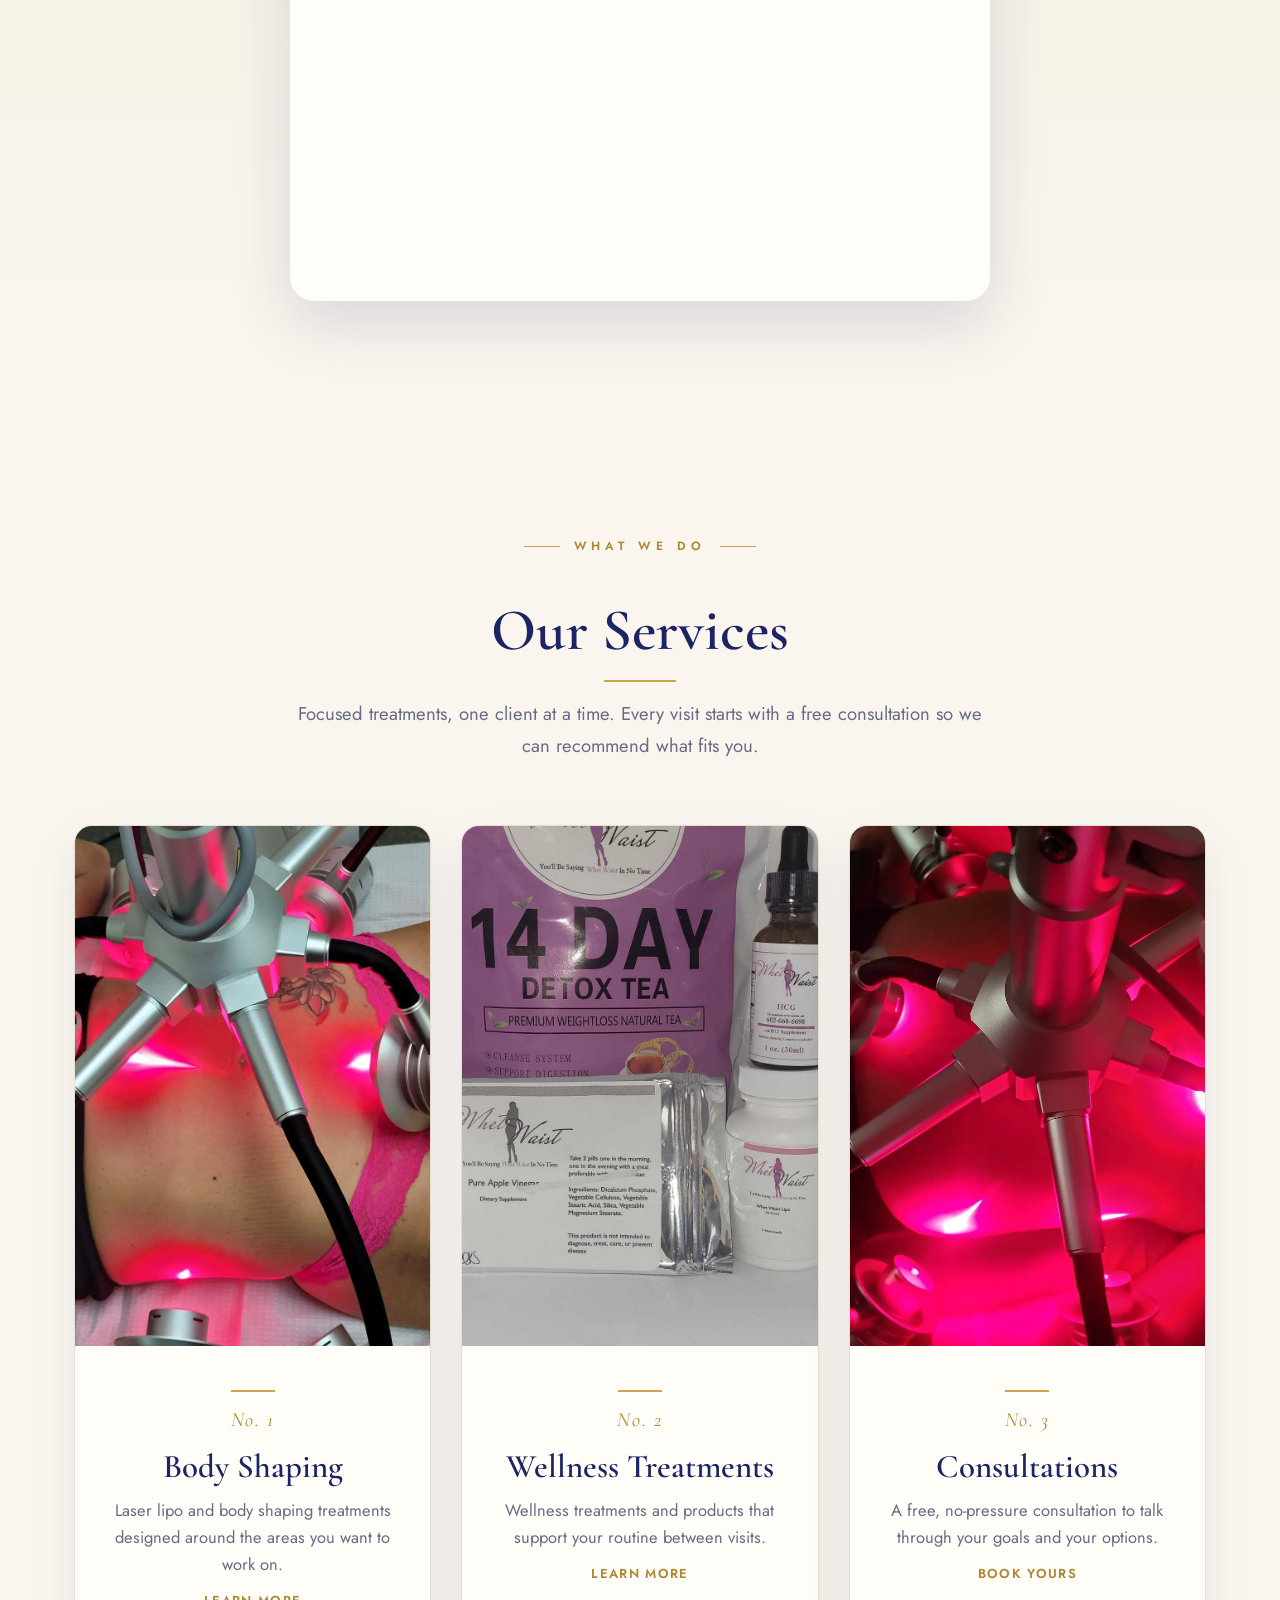
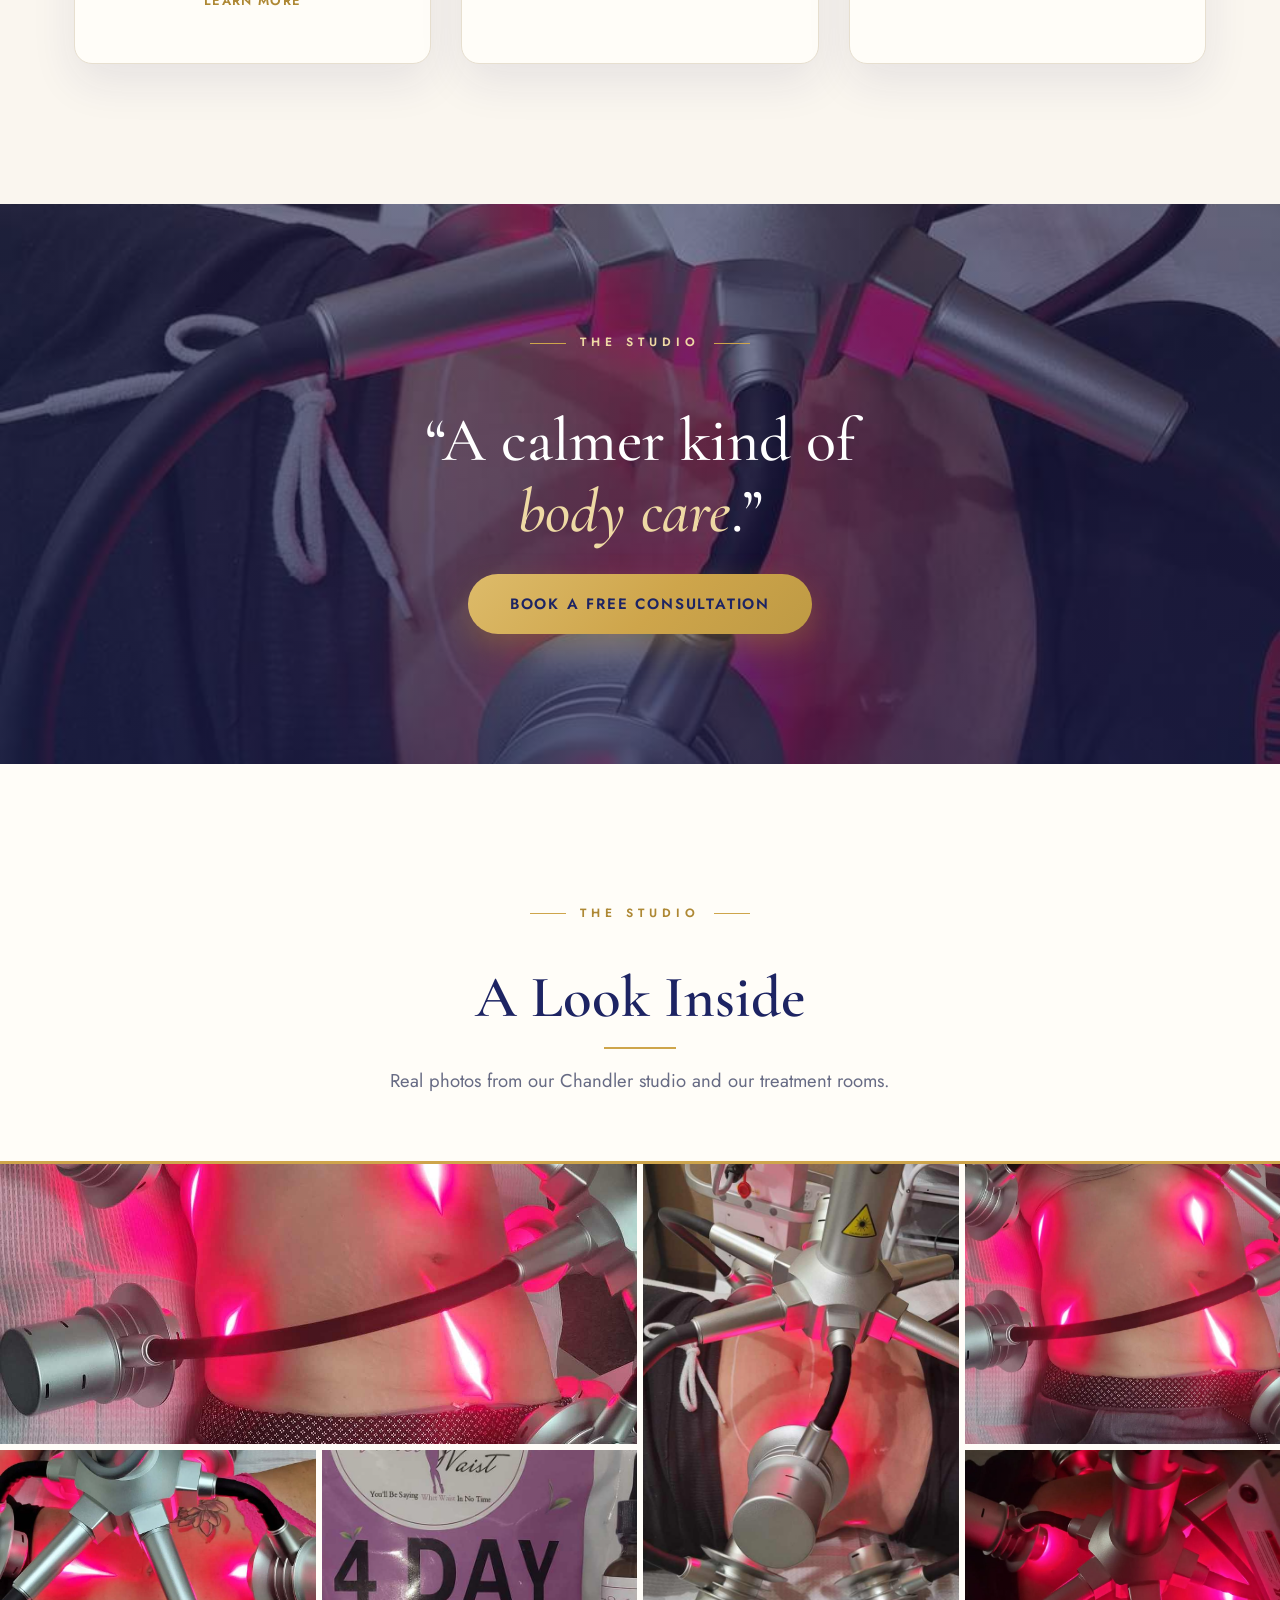
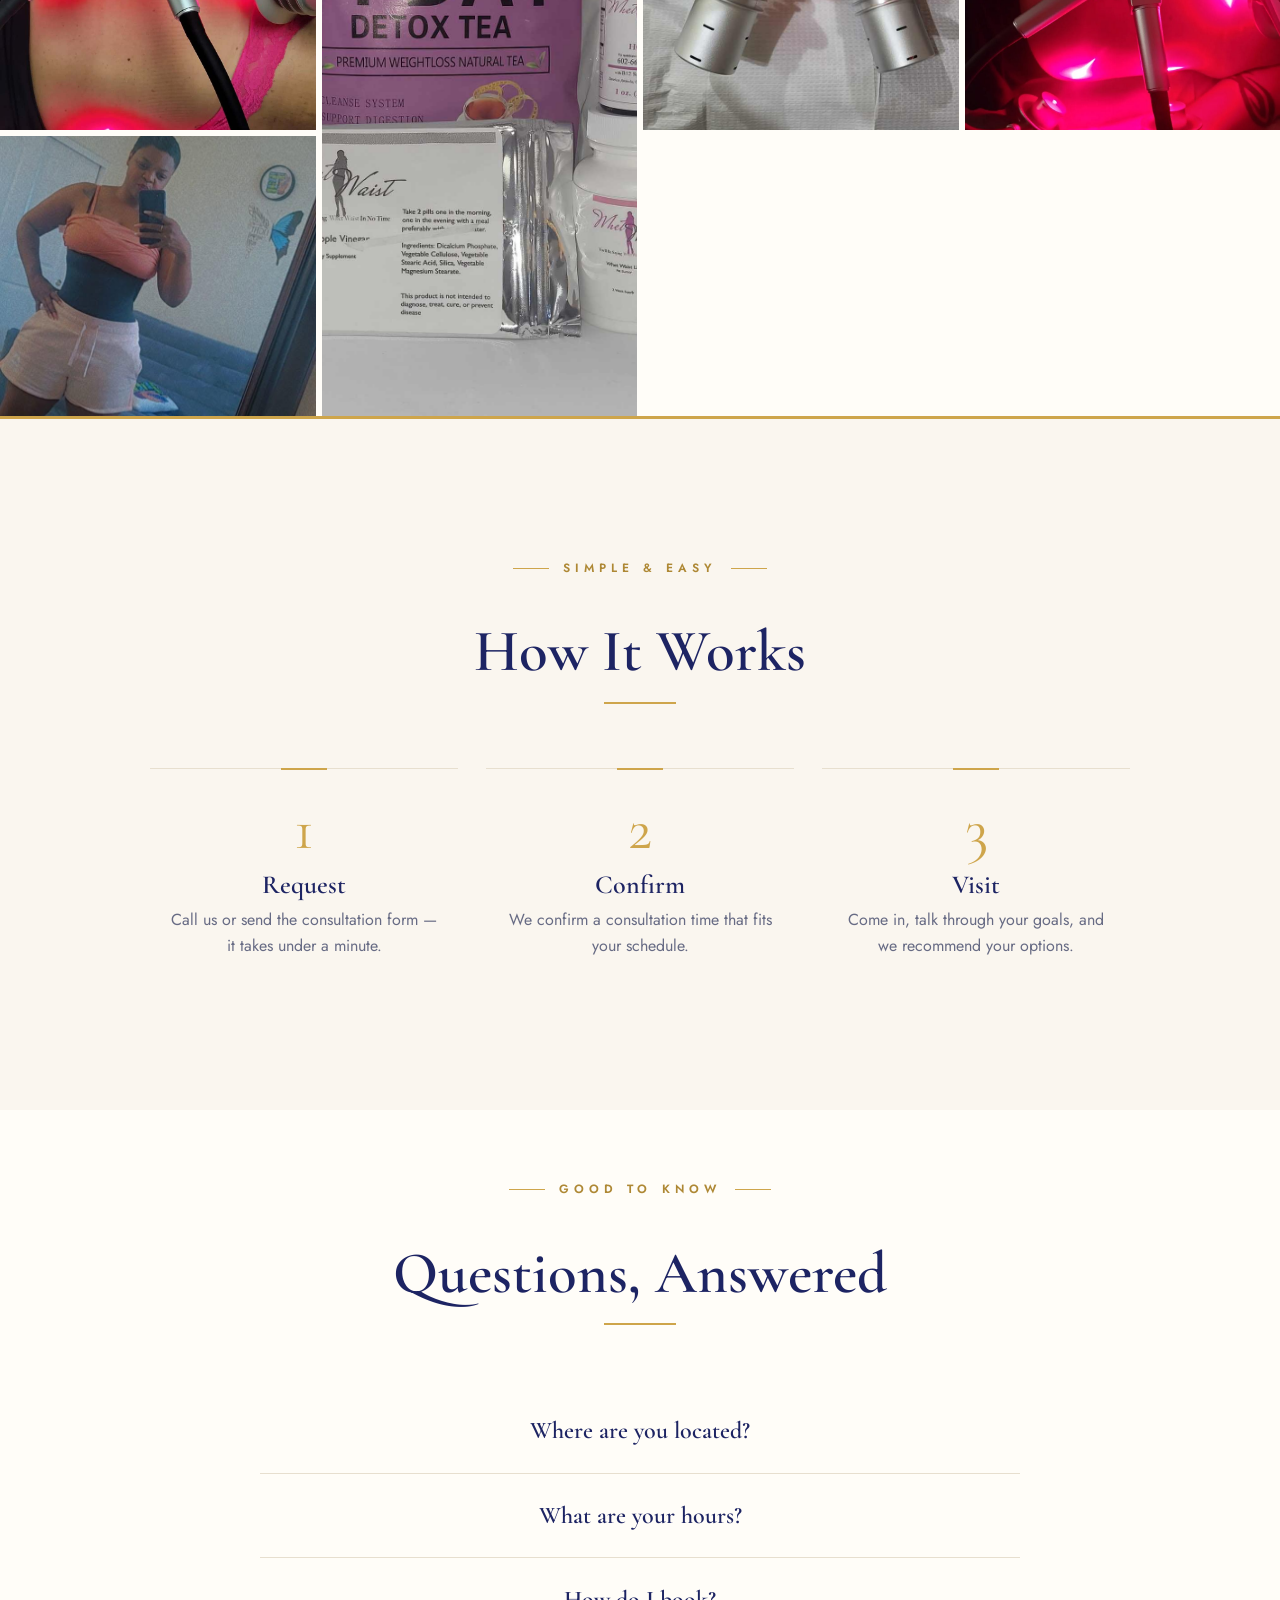
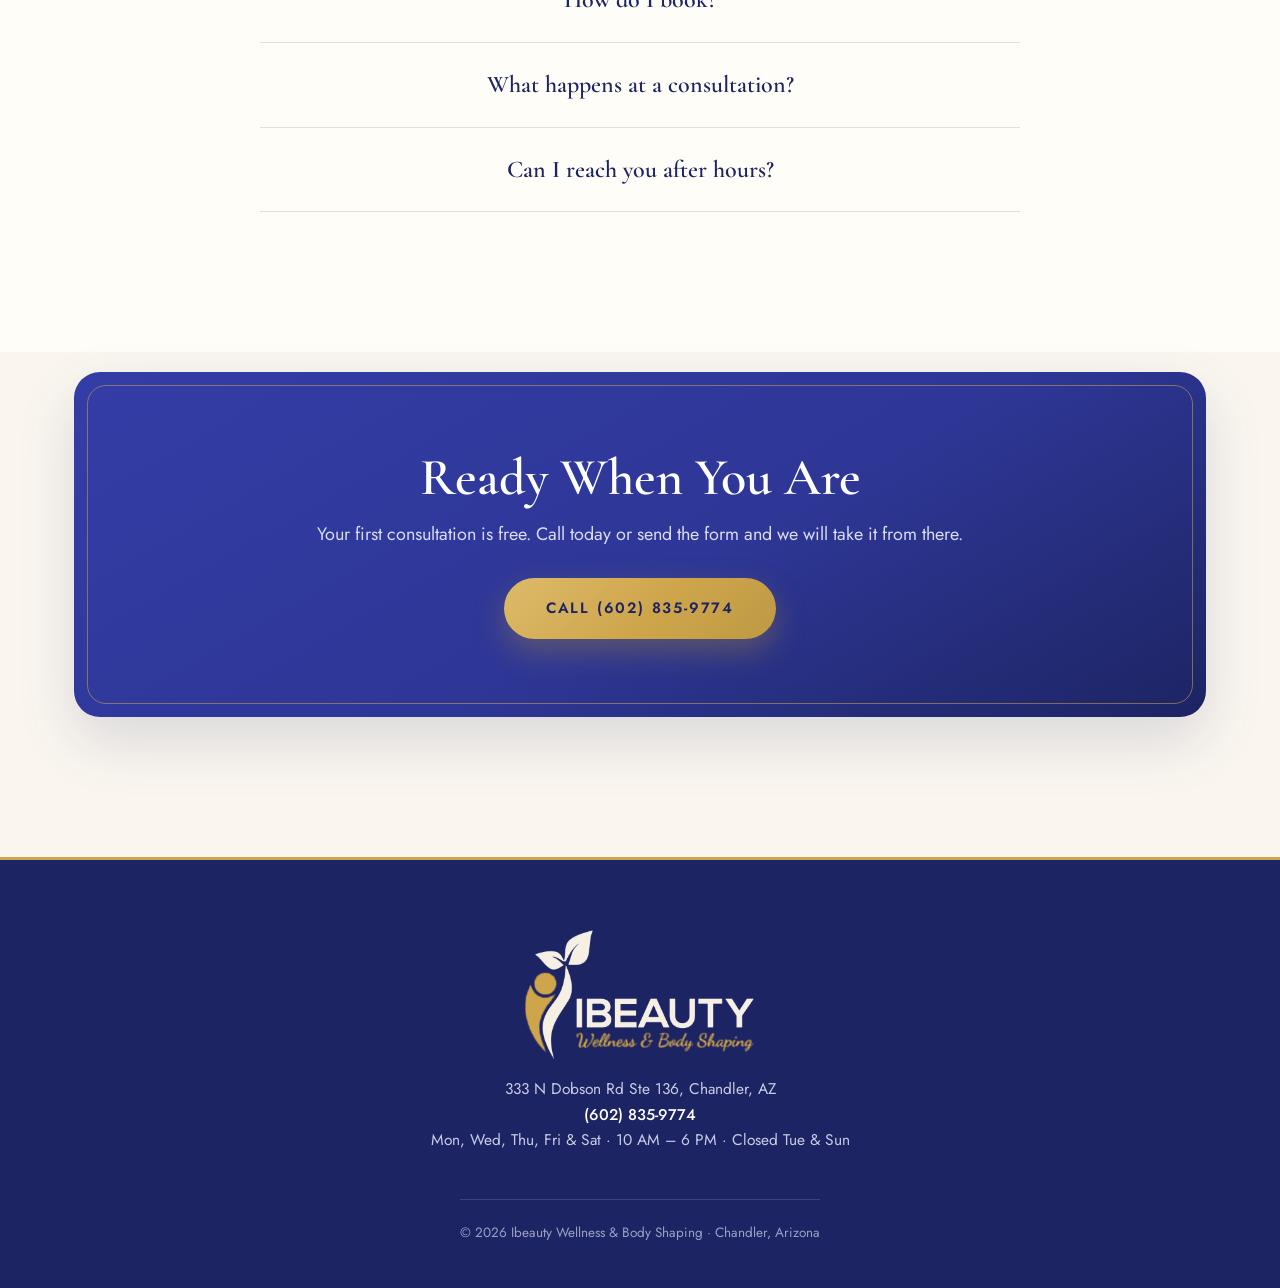
==== commit 367e4f11: "Hero cleanup: two-line headline, remove ghost word from all page heroes" ====
--- a/index.html
+++ b/index.html
@@ -30,11 +30,10 @@
 <div class="hero">
   <div class="hero-media"><img src="hero-premium.jpg" alt="Laser lipo treatment in progress at Ibeauty Wellness in Chandler" fetchpriority="high"></div>
   <div class="hero-shade"></div>
-  <div class="hero-word" aria-hidden="true">Ibeauty</div>
   <div class="hero-grid">
     <div class="hero-copy">
       <span class="eyebrow">Chandler, Arizona</span>
-      <h1>Wellness &amp;<br><em>Body Shaping</em><br>in Chandler</h1>
+      <h1>Wellness &amp;<br><em>Body Shaping</em></h1>
       <p class="hero-sub">Laser lipo, body shaping and wellness treatments in a calm, private studio — right off Dobson Road.</p>
       <span class="pill"><span class="stars">★★★★★</span> Rated 4.7 from 166 reviews on Google</span>
       <div class="hero-cta">
--- a/style.css
+++ b/style.css
@@ -426,3 +426,11 @@
 .home .hero .sub{margin-top:30px;line-height:1.65}
 .home .hero .pill{margin-top:30px}
 .home .hero .cta-row{margin-top:36px}
+
+/* PREMIUM HERO PASS (2026-11-16, Emmanuel: ghost word tamed, photo breathes, stack tightened) */
+.home .hero-media::after{background:linear-gradient(180deg,rgba(23,18,54,.40),rgba(23,18,54,.26) 46%,rgba(23,18,54,.50))}
+.home .hero-word{top:33%;transform:translate(-50%,-50%);font-size:clamp(110px,14.5vw,225px);color:rgba(255,255,255,.028);-webkit-text-stroke:1px rgba(255,255,255,.20)}
+.home .hero h1{line-height:1.12;font-size:clamp(48px,5.7vw,82px)}
+@media (max-width:860px){
+  .home .hero-word{top:30%;font-size:clamp(96px,26vw,150px)}
+}
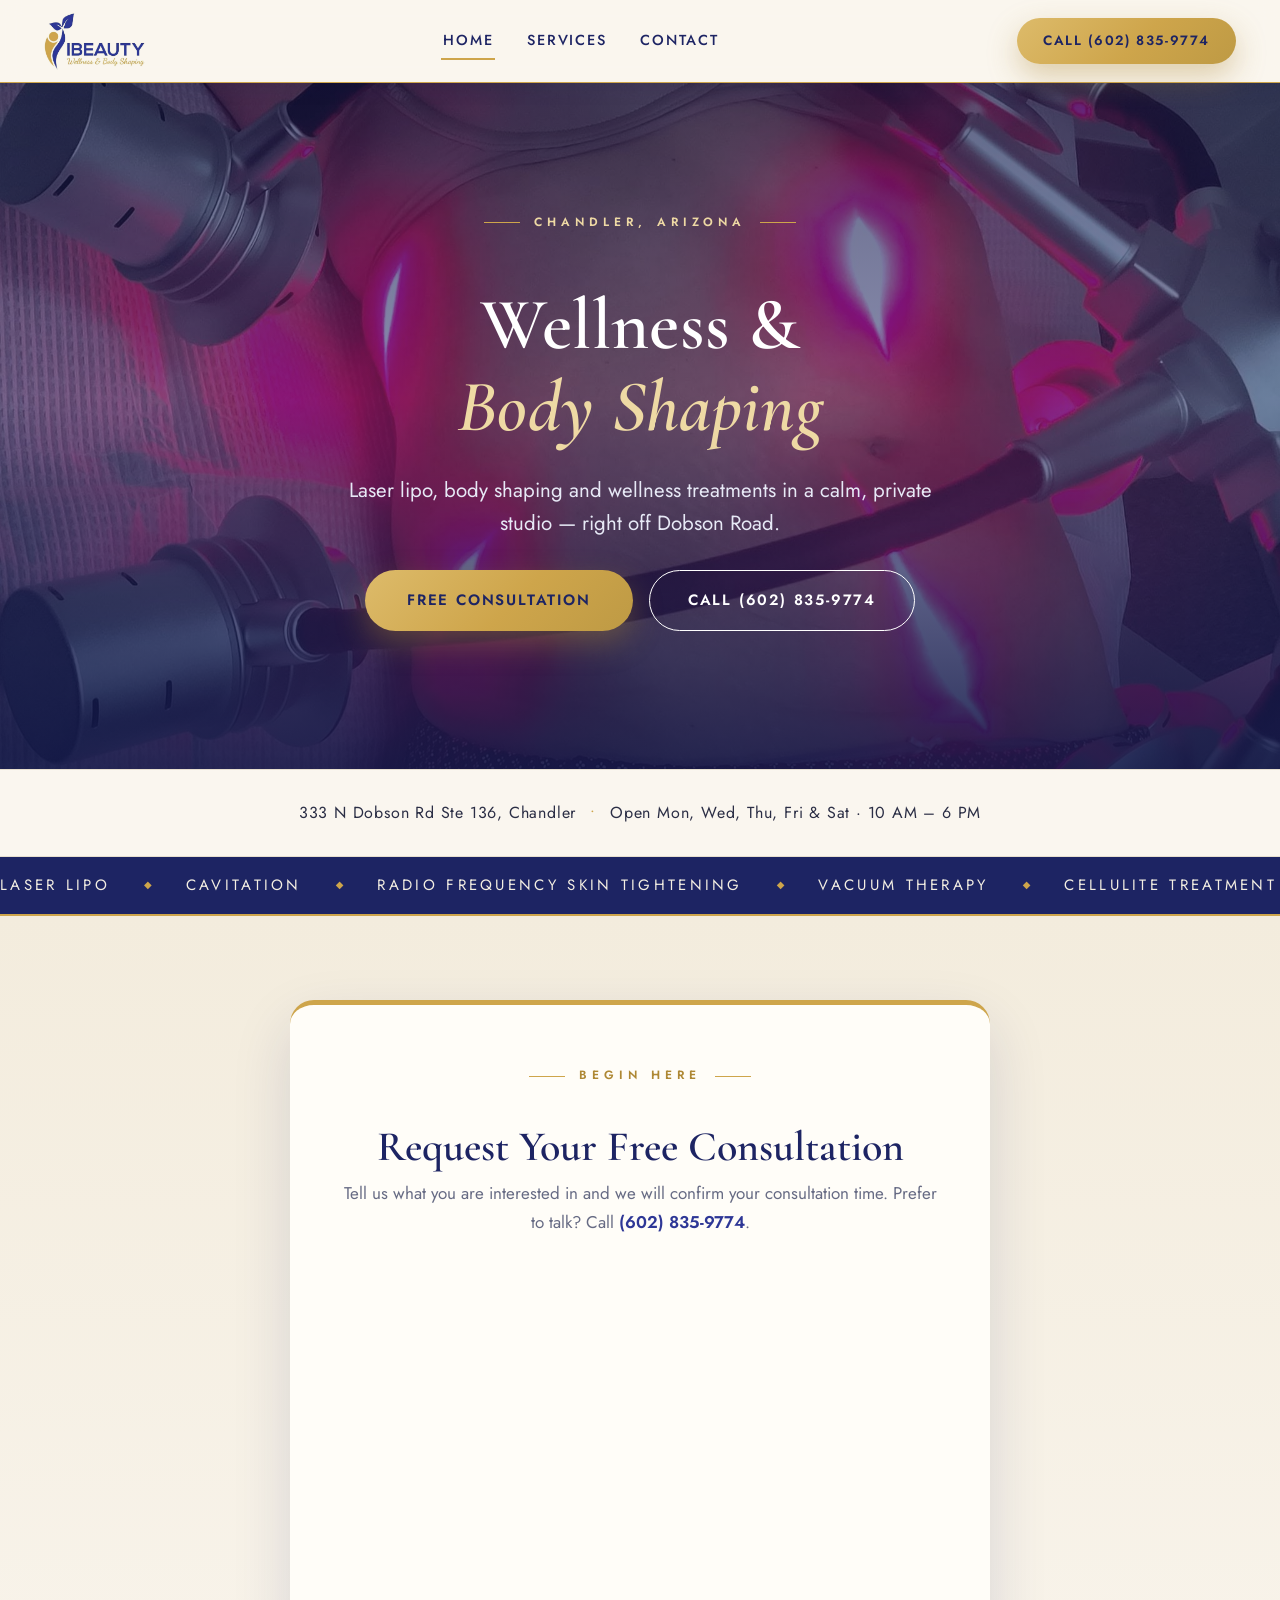
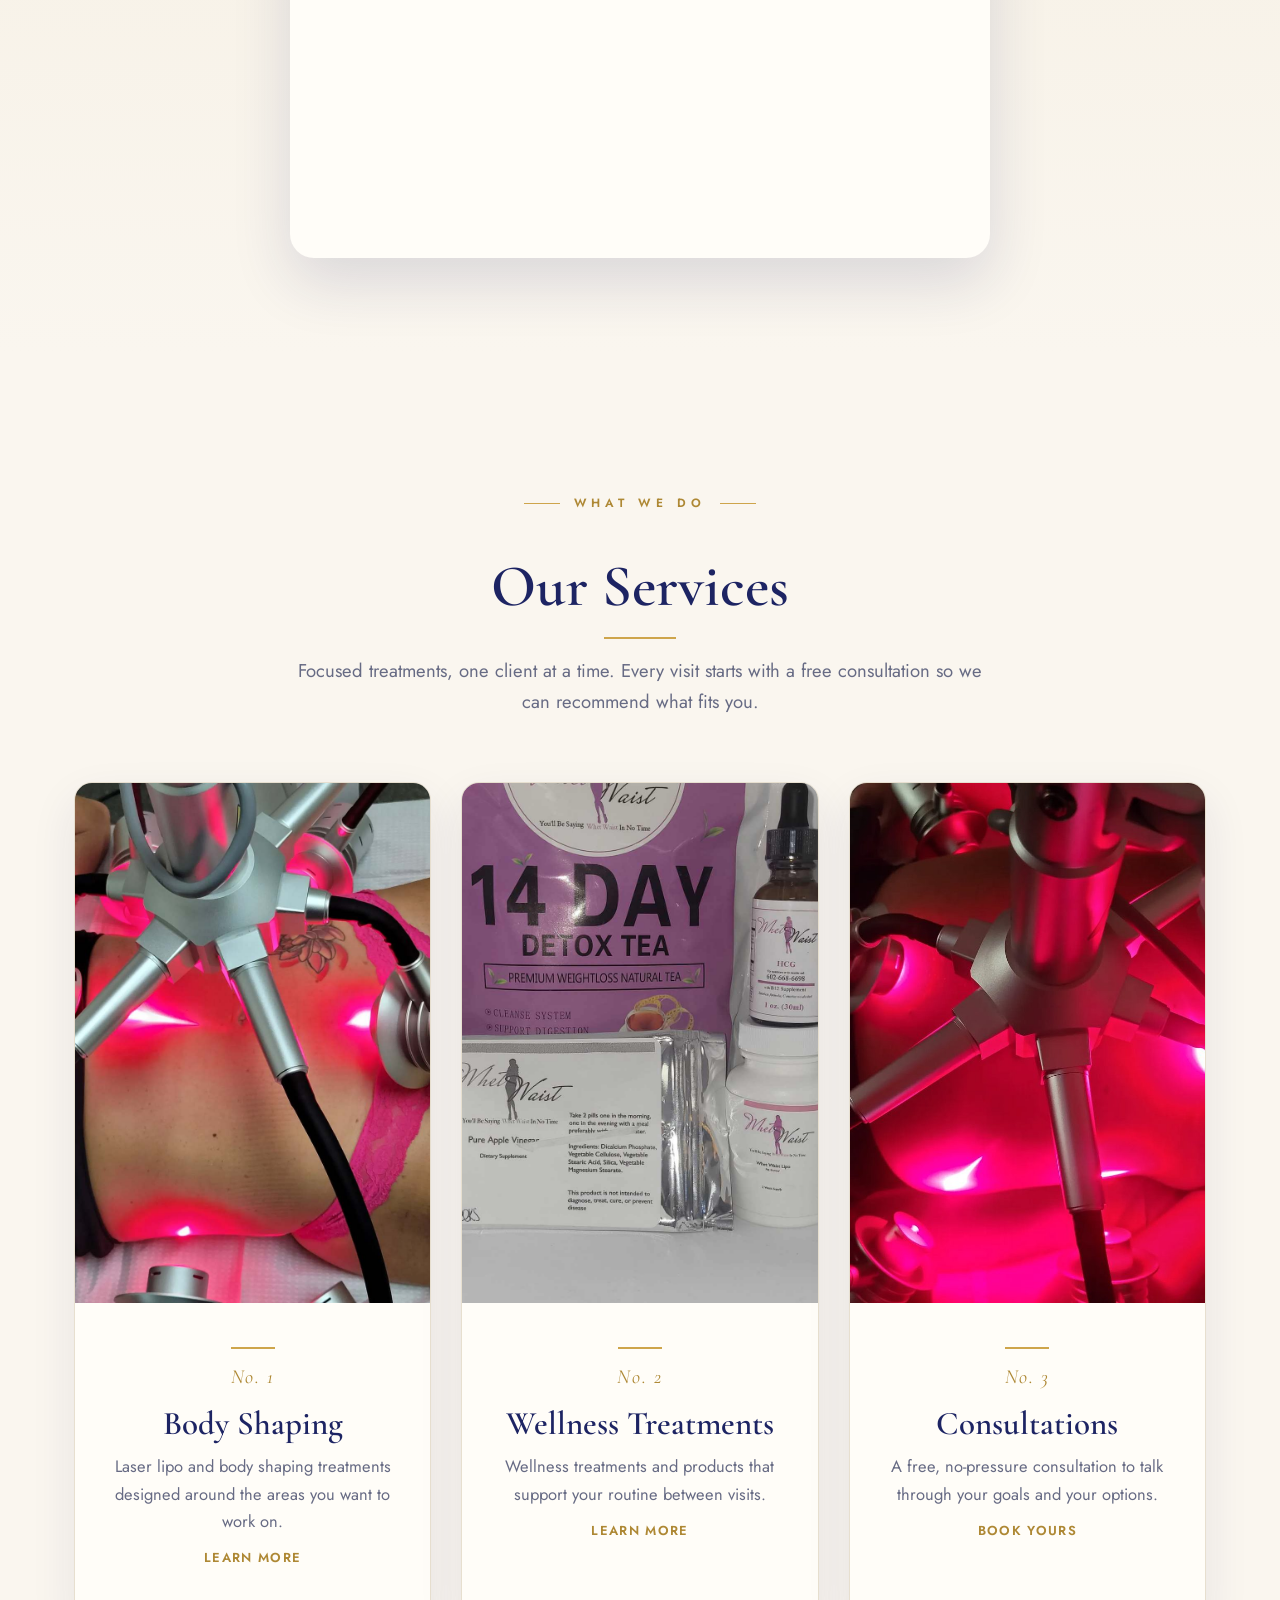
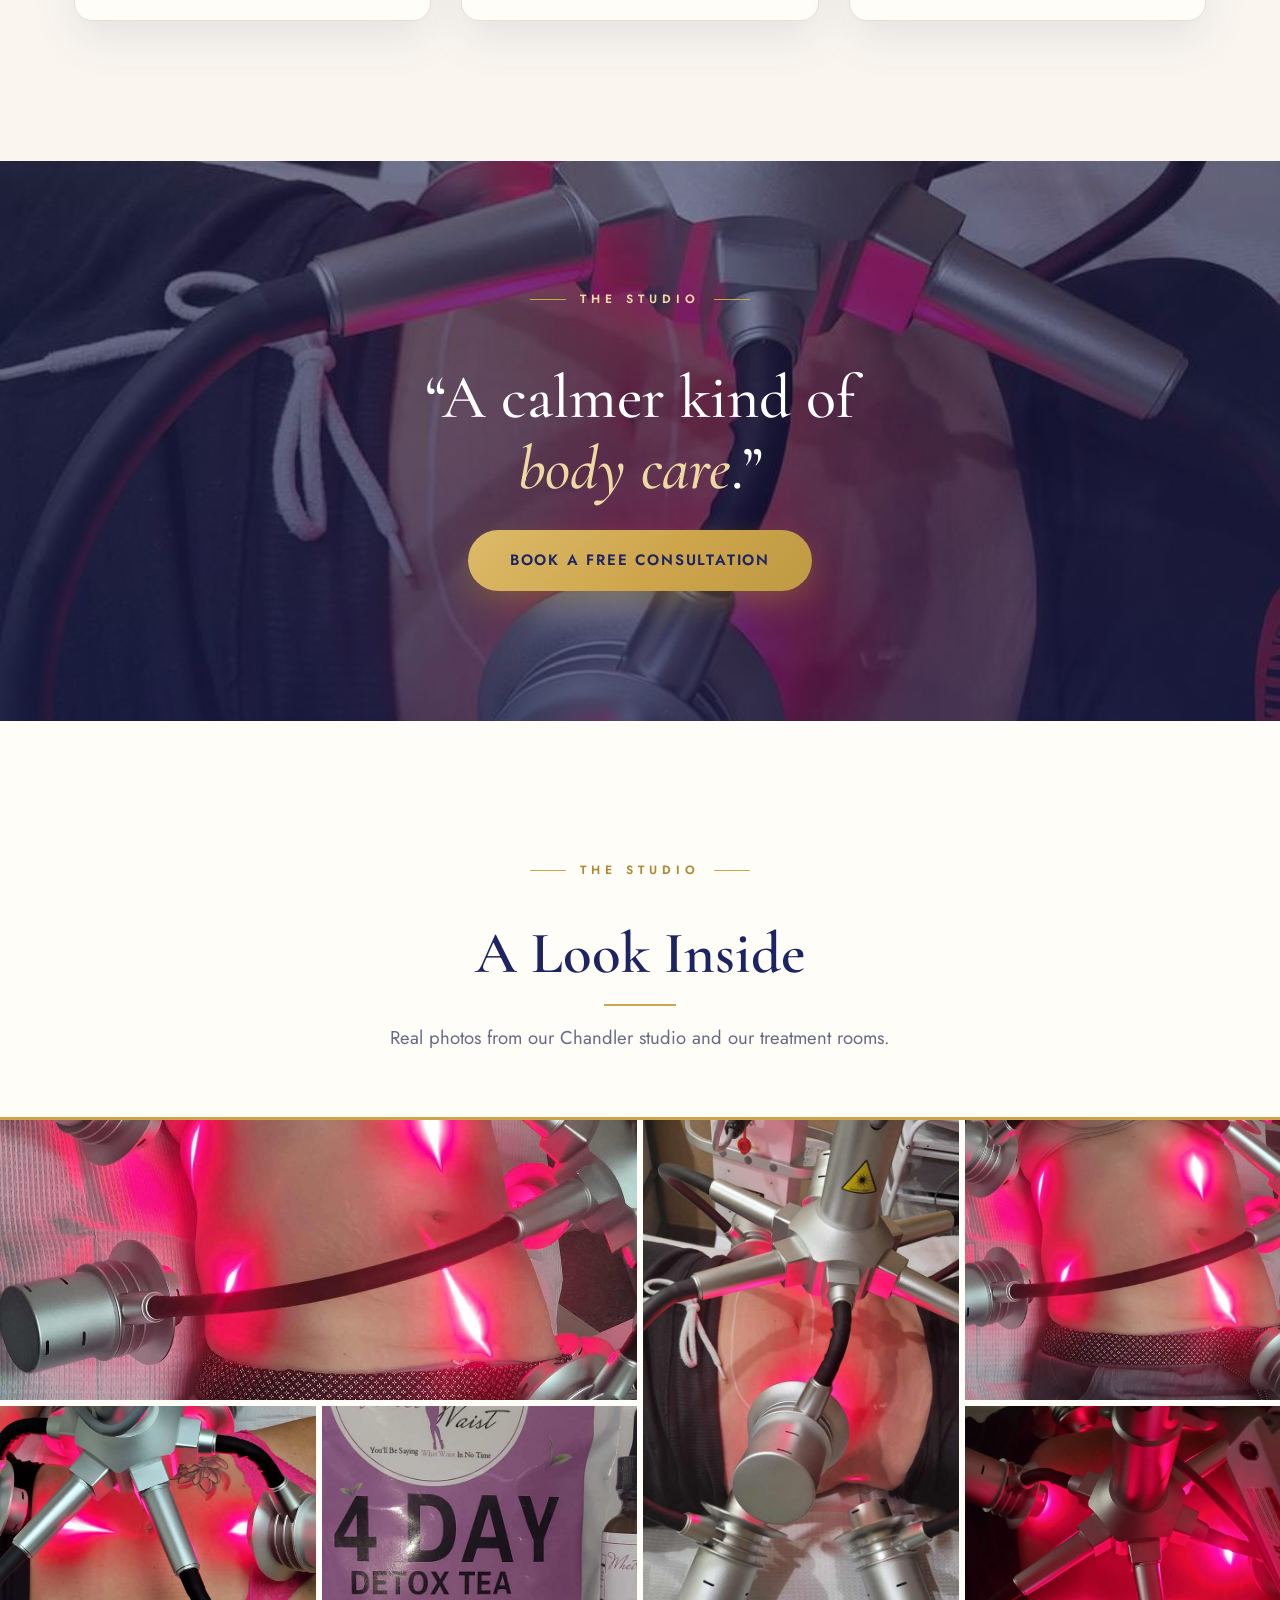
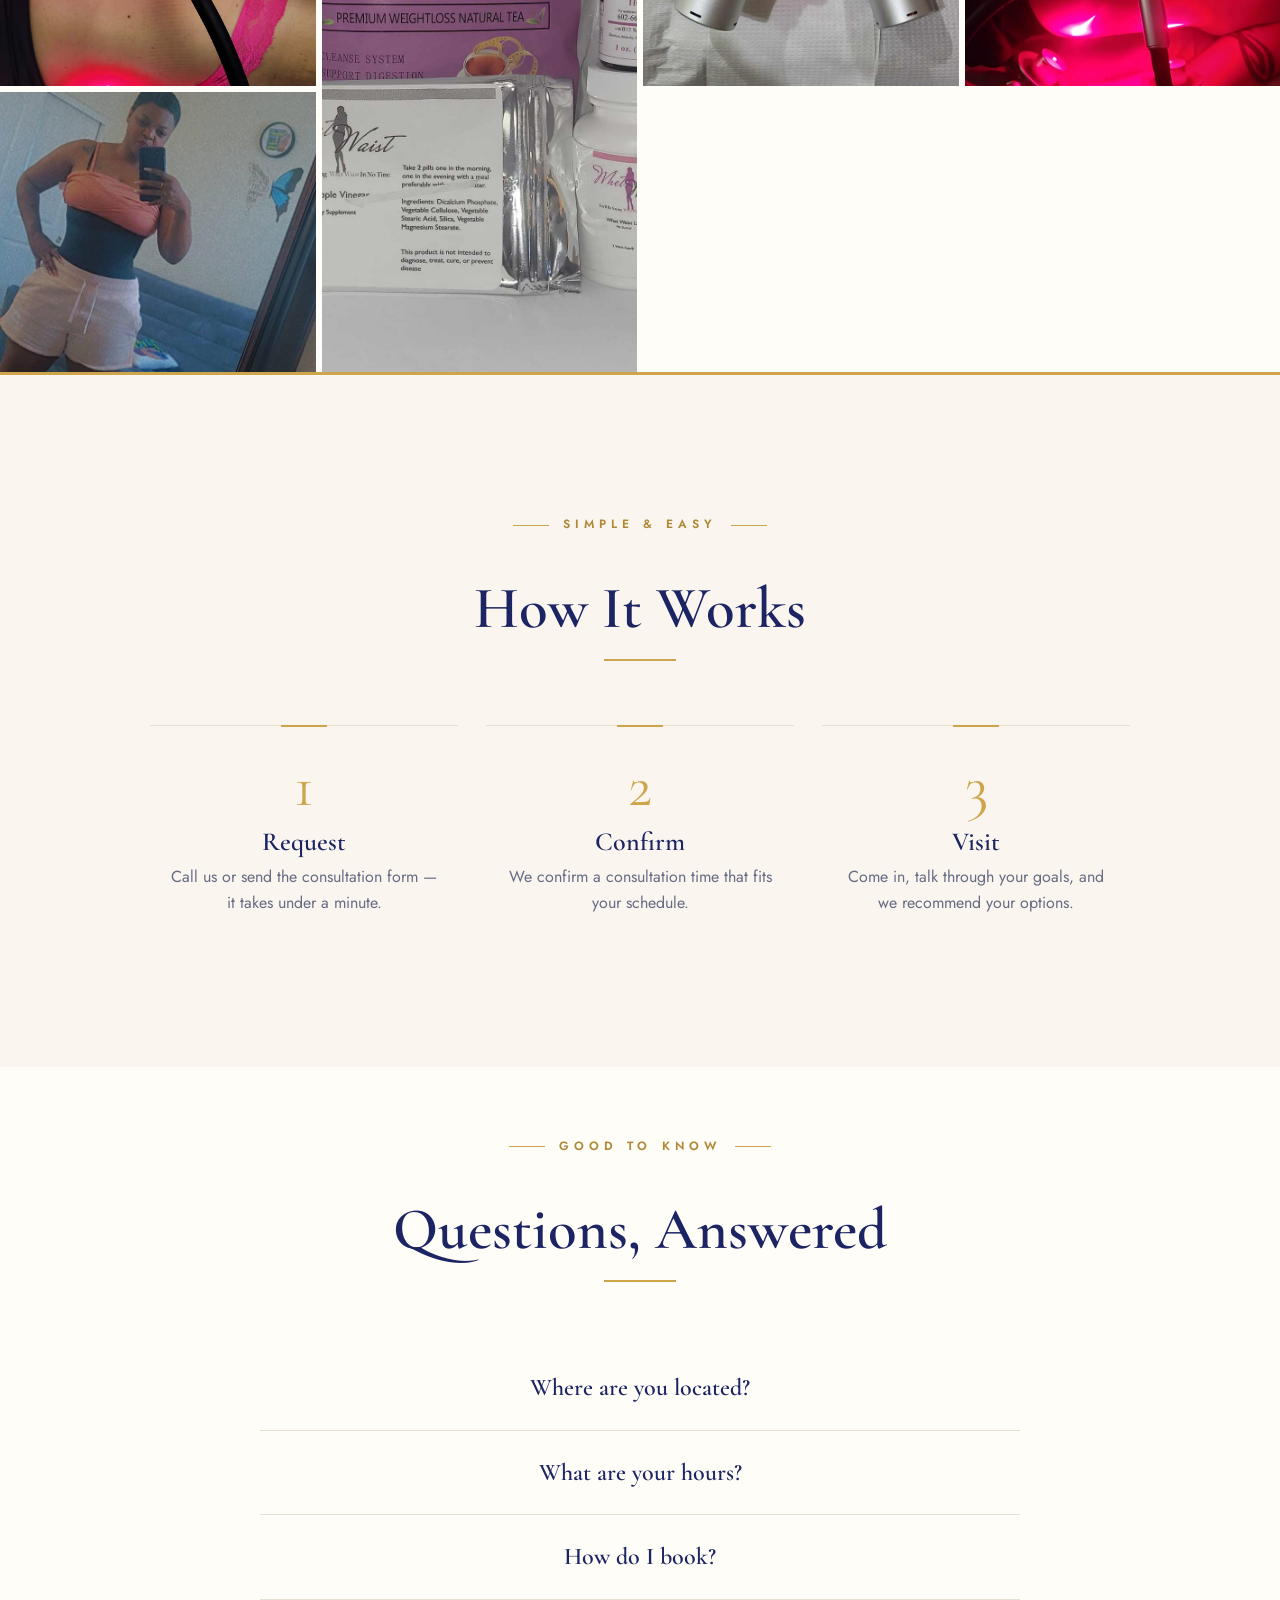
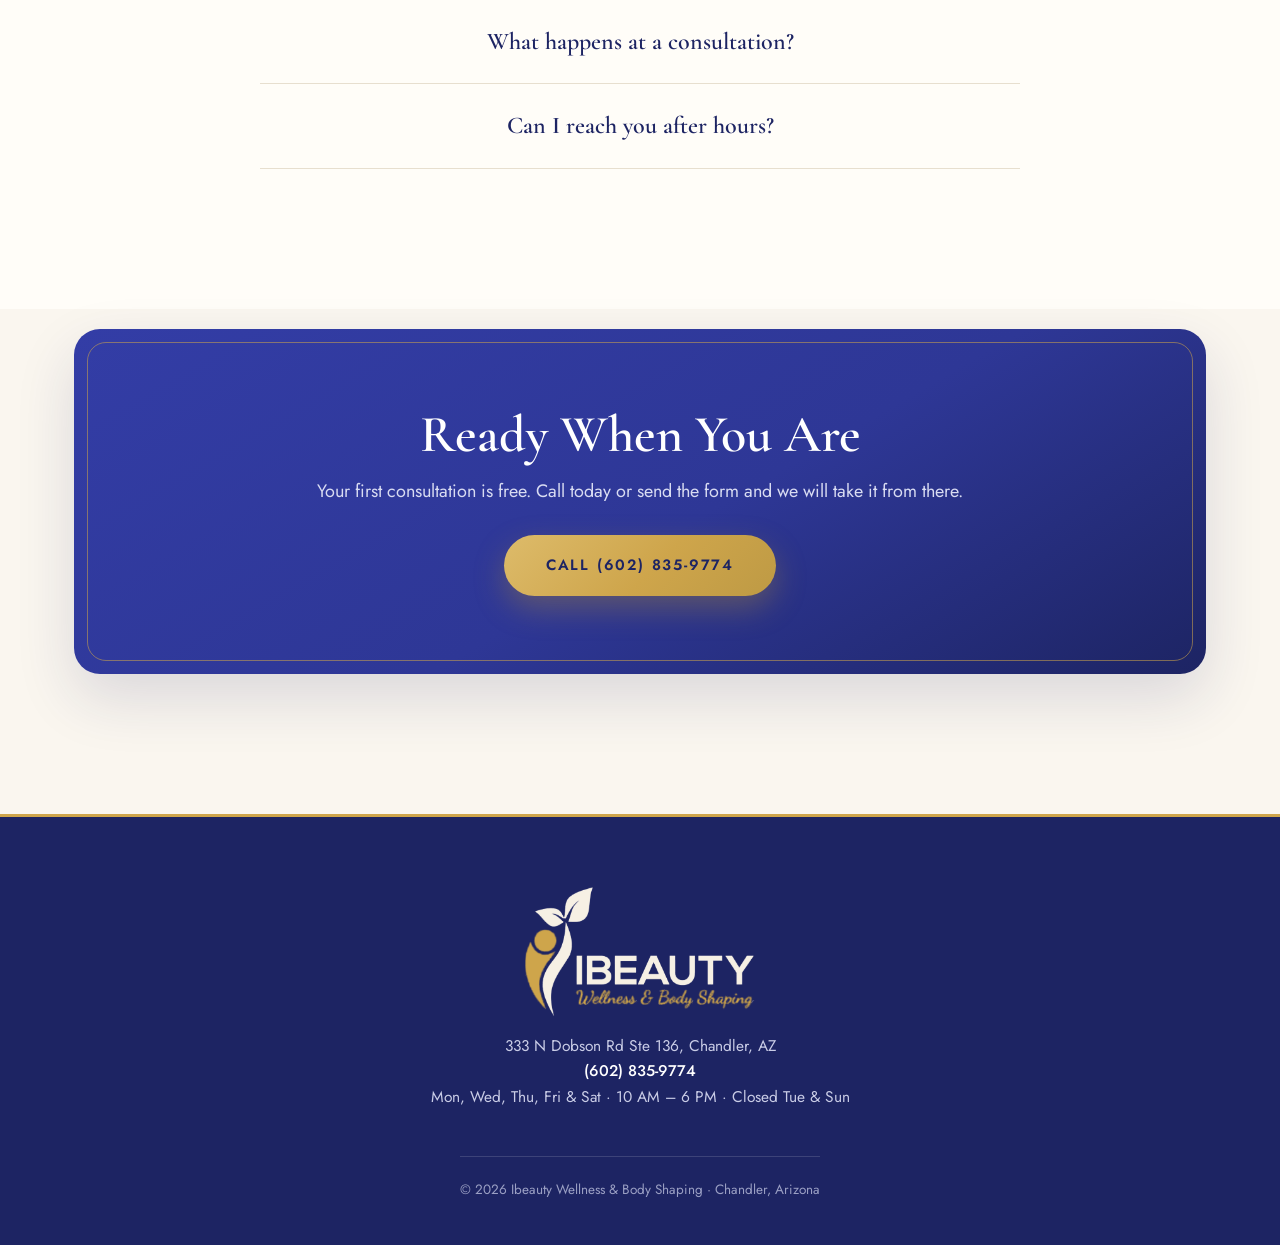
==== commit fc19c75b: "Remove ratings, add rotating services banner, new services card images, remove contact page map" ====
--- a/index.html
+++ b/index.html
@@ -35,7 +35,6 @@
       <span class="eyebrow">Chandler, Arizona</span>
       <h1>Wellness &amp;<br><em>Body Shaping</em></h1>
       <p class="hero-sub">Laser lipo, body shaping and wellness treatments in a calm, private studio — right off Dobson Road.</p>
-      <span class="pill"><span class="stars">★★★★★</span> Rated 4.7 from 166 reviews on Google</span>
       <div class="hero-cta">
         <a class="btn" href="#consult">Free Consultation</a>
         <a class="btn-line" href="tel:+16028359774">Call (602) 835-9774</a>
@@ -46,9 +45,15 @@
 
 <div class="trust">
   <div class="wrap">
-    <span><b>4.7</b> from 166 Google reviews</span><span class="dot">•</span>
     <span>333 N Dobson Rd Ste 136, Chandler</span><span class="dot">•</span>
     <span>Open Mon, Wed, Thu, Fri &amp; Sat · 10 AM – 6 PM</span>
+  </div>
+</div>
+
+<div class="svc-marquee" aria-label="Services offered">
+  <div class="svc-track">
+    <span>Laser Lipo</span><i>◆</i><span>Cavitation</span><i>◆</i><span>Radio Frequency Skin Tightening</span><i>◆</i><span>Vacuum Therapy</span><i>◆</i><span>Cellulite Treatment</span><i>◆</i><span>Detox Sauna Blanket</span><i>◆</i><span>Body Shaping</span><i>◆</i><span>Wellness Treatments</span><i>◆</i>
+    <span>Laser Lipo</span><i>◆</i><span>Cavitation</span><i>◆</i><span>Radio Frequency Skin Tightening</span><i>◆</i><span>Vacuum Therapy</span><i>◆</i><span>Cellulite Treatment</span><i>◆</i><span>Detox Sauna Blanket</span><i>◆</i><span>Body Shaping</span><i>◆</i><span>Wellness Treatments</span><i>◆</i>
   </div>
 </div>
 
--- a/style.css
+++ b/style.css
@@ -434,3 +434,12 @@
 @media (max-width:860px){
   .home .hero-word{top:30%;font-size:clamp(96px,26vw,150px)}
 }
+
+/* Services marquee — rotating banner under the hero (Emmanuel, 2026-11-17) */
+.svc-marquee{background:var(--royal-deep);border-bottom:2px solid var(--gold);overflow:hidden;padding:16px 0;position:relative;z-index:1}
+.svc-track{display:flex;width:max-content;align-items:center;gap:34px;white-space:nowrap;animation:svc-scroll 36s linear infinite}
+.svc-marquee:hover .svc-track{animation-play-state:paused}
+.svc-track span{color:#F4EFE3;font-size:15px;letter-spacing:.22em;text-transform:uppercase}
+.svc-track i{color:var(--gold);font-style:normal;font-size:10px}
+@keyframes svc-scroll{from{transform:translateX(0)}to{transform:translateX(-50%)}}
+@media (prefers-reduced-motion: reduce){.svc-track{animation:none;flex-wrap:wrap;justify-content:center;width:auto;white-space:normal}}
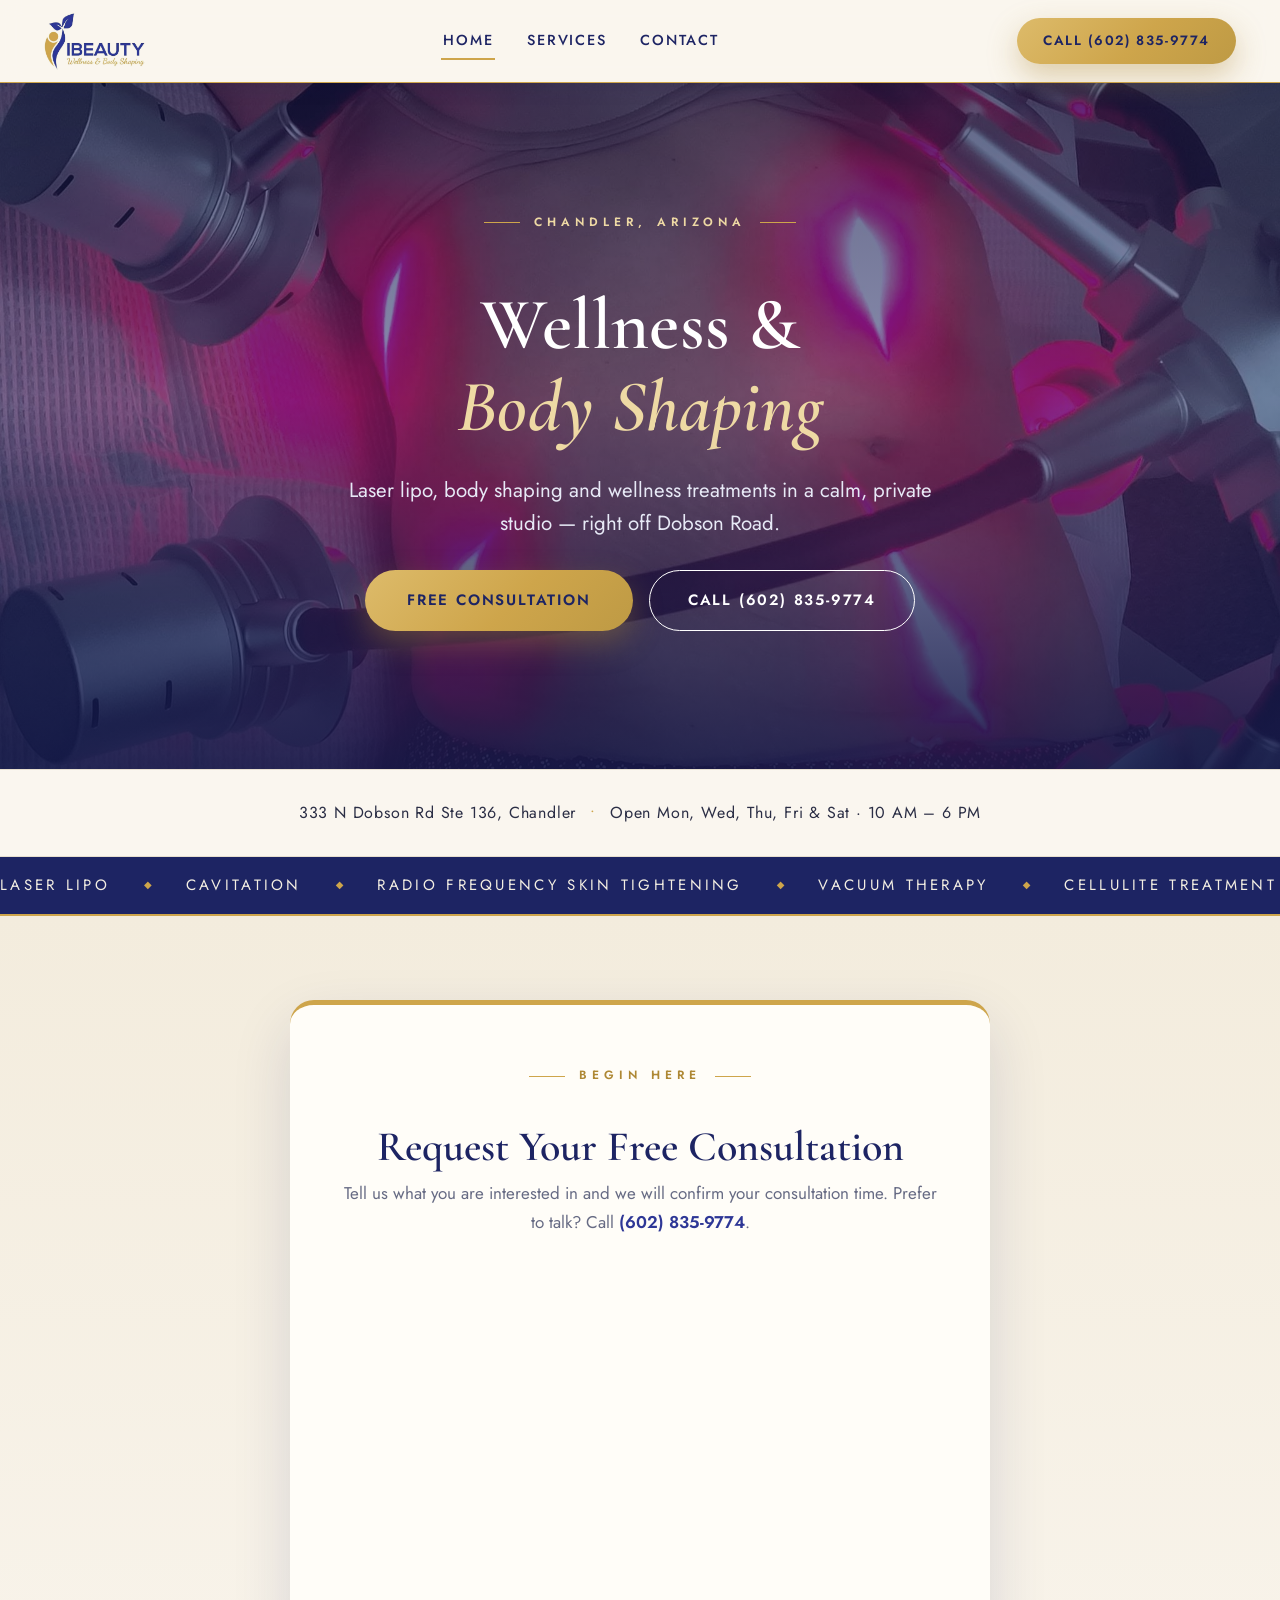
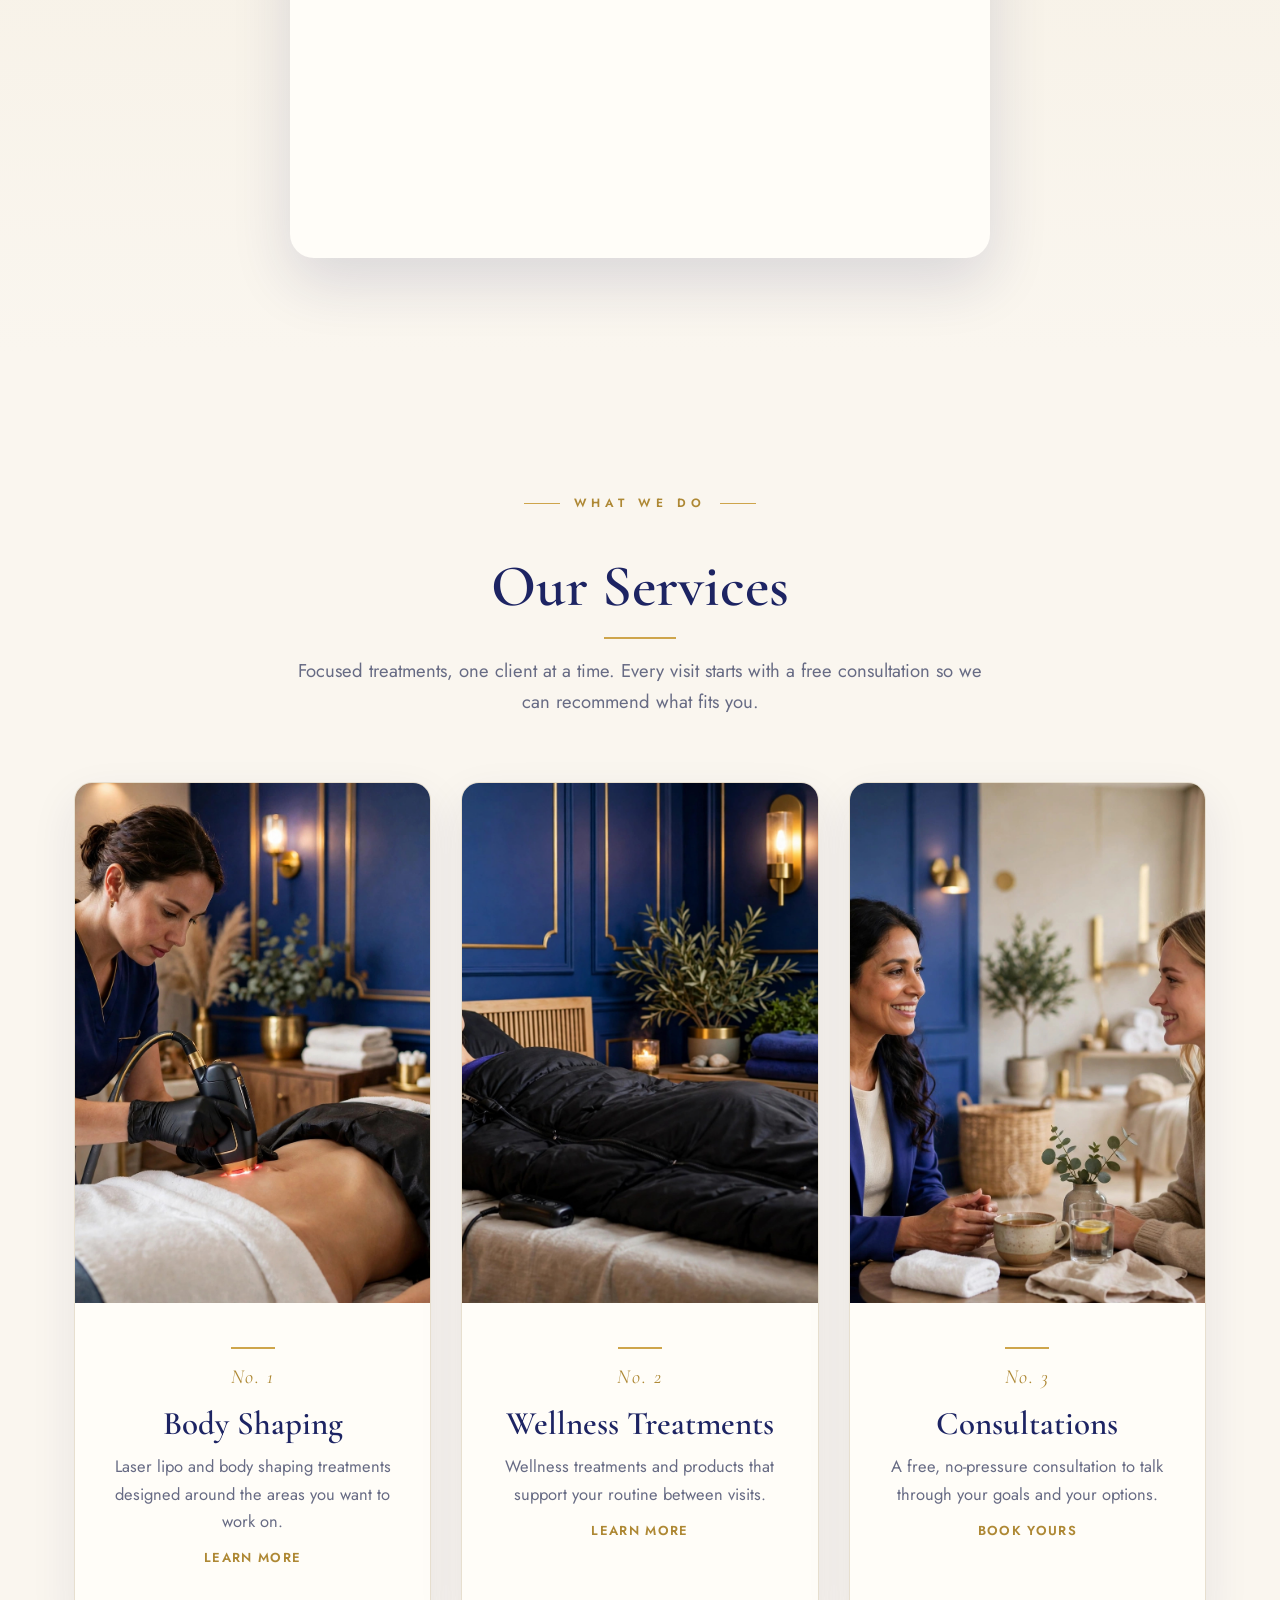
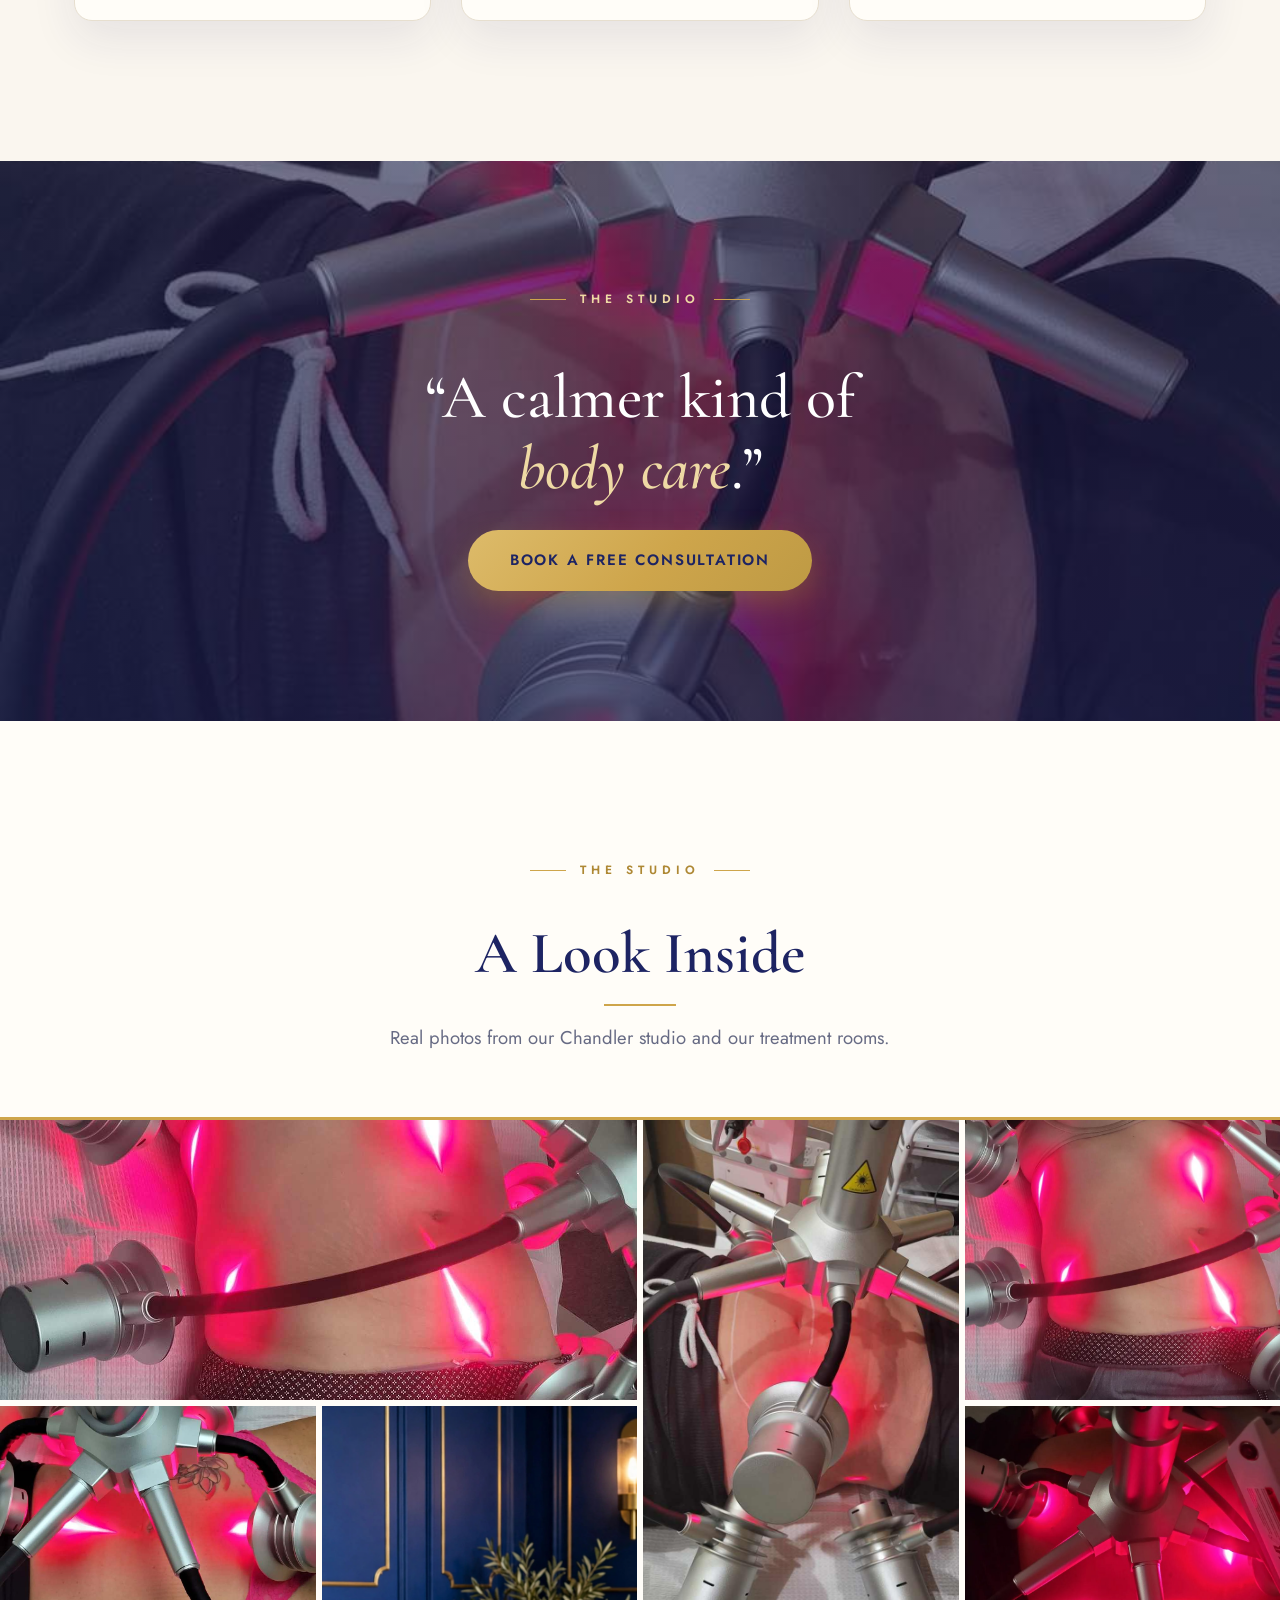
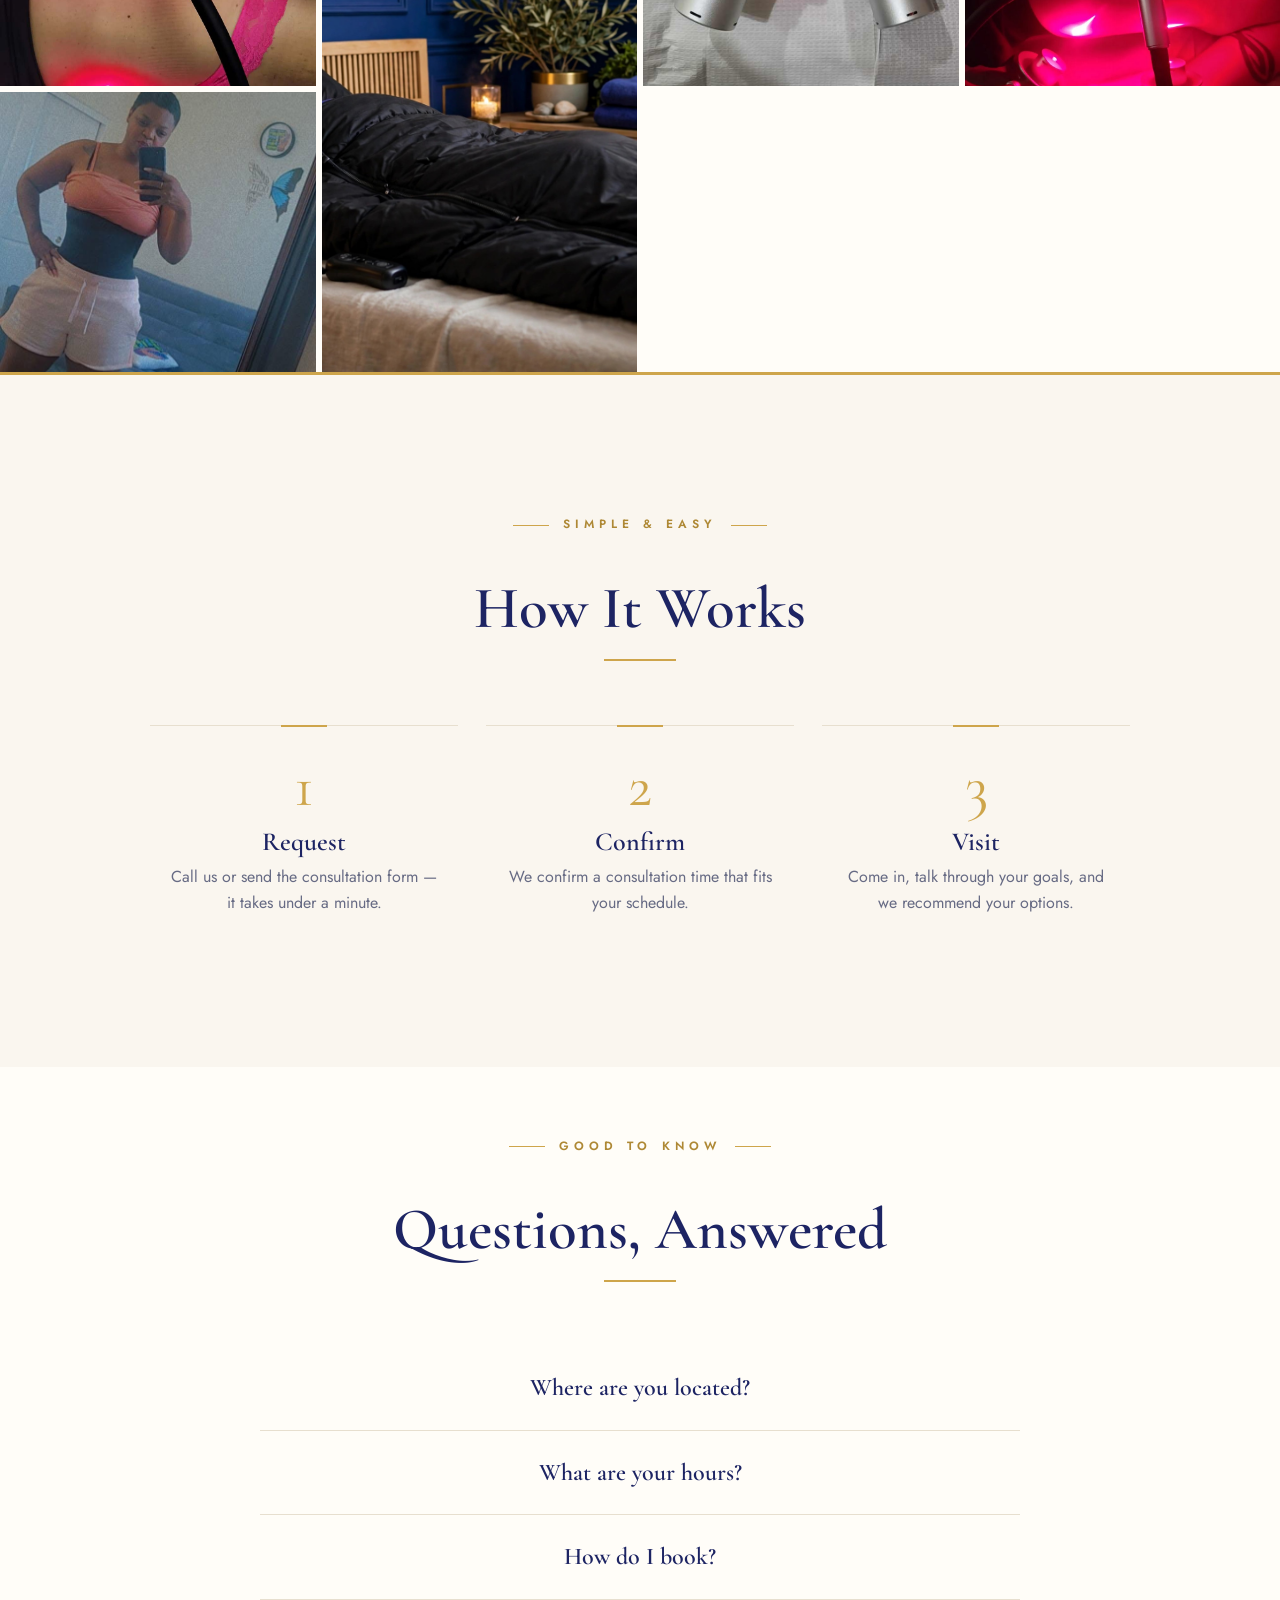
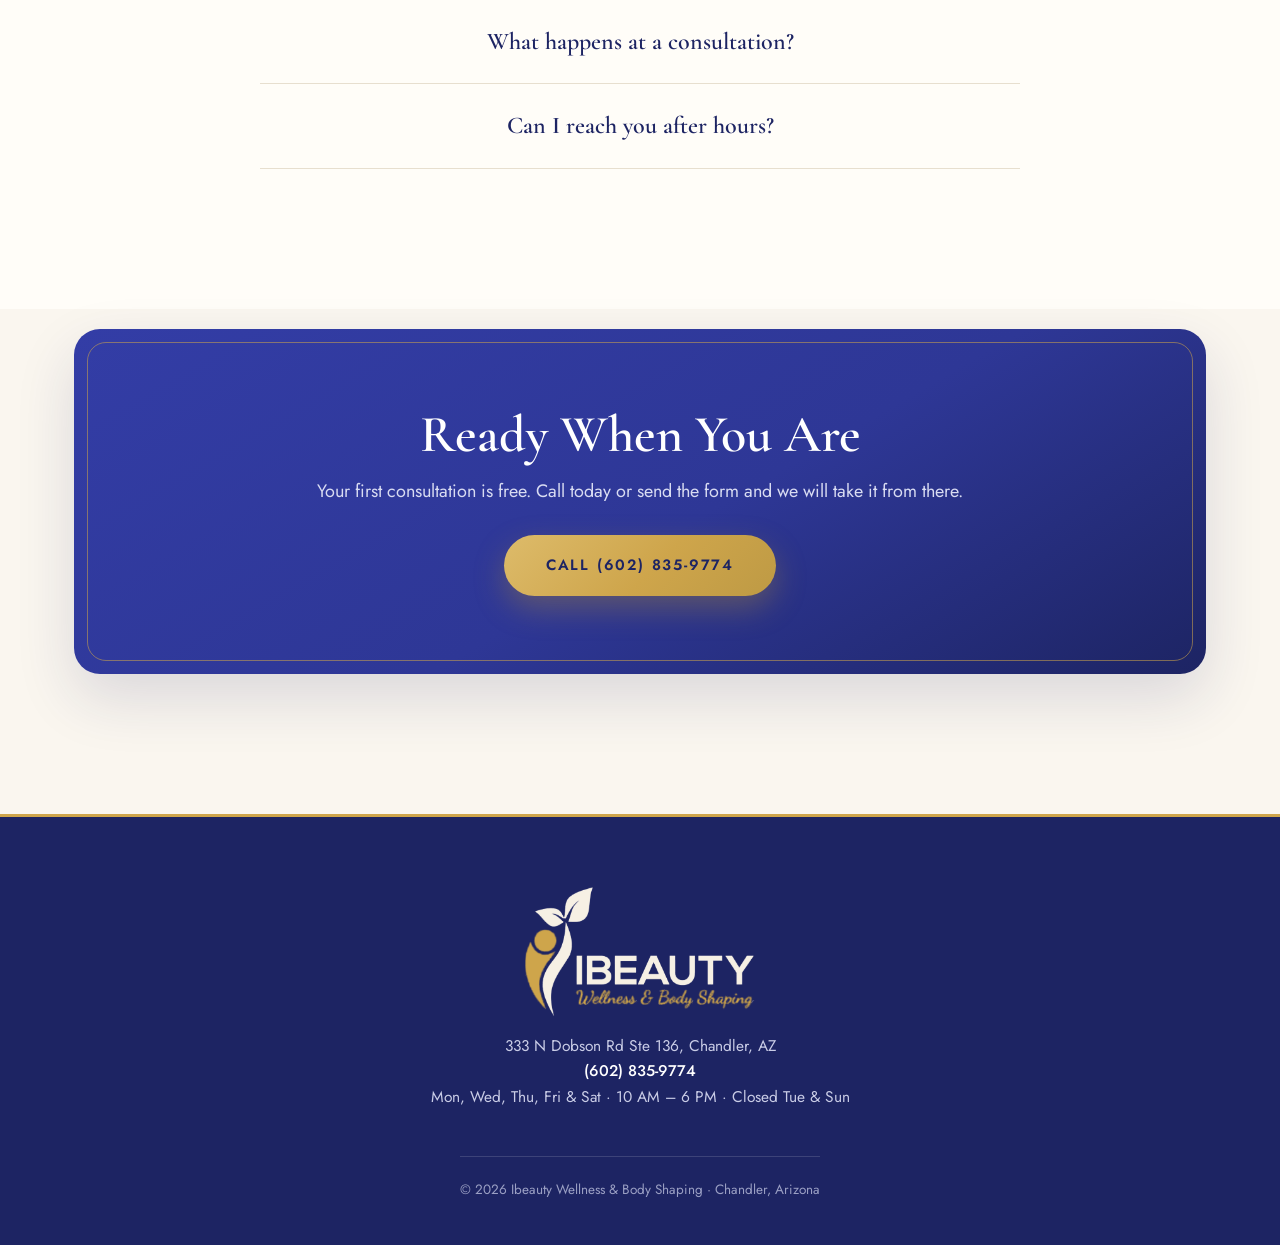
==== commit d2038526: "Home page services cards: use new card images" ====
--- a/index.html
+++ b/index.html
@@ -4,7 +4,7 @@
 <meta charset="UTF-8">
 <meta name="viewport" content="width=device-width, initial-scale=1.0">
 <title>Ibeauty Wellness &amp; Body Shaping — Chandler, AZ</title>
-<meta name="description" content="Ibeauty Wellness & Body Shaping in Chandler, AZ. Laser lipo, body shaping and wellness treatments. Rated 4.7 from 166 reviews on Google. Call (602) 835-9774.">
+<meta name="description" content="Ibeauty Wellness & Body Shaping in Chandler, AZ. Laser lipo, body shaping and wellness treatments in Chandler, AZ. Call (602) 835-9774.">
 <link rel="preconnect" href="https://fonts.googleapis.com">
 <link rel="preconnect" href="https://fonts.gstatic.com" crossorigin>
 <link href="https://fonts.googleapis.com/css2?family=Cormorant+Garamond:ital,wght@0,500;0,600;0,700;1,500;1,600&family=Jost:wght@400;500;600&display=swap" rel="stylesheet">
@@ -77,7 +77,7 @@
     </div>
     <div class="cards">
       <a class="card" href="body-shaping.html">
-        <img src="treatment-torso.jpg" alt="Laser lipo body shaping treatment at Ibeauty Wellness">
+        <img src="card-body-shaping.jpg" alt="Laser lipo body shaping treatment at Ibeauty Wellness">
         <div class="card-body">
           <span class="card-num">No. 1</span>
           <h3>Body Shaping</h3>
@@ -86,7 +86,7 @@
         </div>
       </a>
       <a class="card" href="wellness.html">
-        <img src="photo-detox.jpg" alt="Wellness products at Ibeauty Wellness">
+        <img src="card-wellness.jpg" alt="Detox sauna blanket wellness treatment at Ibeauty Wellness">
         <div class="card-body">
           <span class="card-num">No. 2</span>
           <h3>Wellness Treatments</h3>
@@ -95,7 +95,7 @@
         </div>
       </a>
       <a class="card" href="#consult">
-        <img src="treatment-device.jpg" alt="Consultation and treatment equipment at Ibeauty Wellness">
+        <img src="card-consultation.jpg" alt="Free consultation at Ibeauty Wellness">
         <div class="card-body">
           <span class="card-num">No. 3</span>
           <h3>Consultations</h3>
@@ -130,7 +130,7 @@
     <figure class="g-tall"><img src="photo-laser-portrait.jpg" alt="Laser treatment at Ibeauty Wellness"></figure>
     <figure><img src="treatment-midsection.jpg" alt="Body shaping treatment at Ibeauty Wellness"></figure>
     <figure><img src="treatment-torso.jpg" alt="Laser lipo treatment at Ibeauty Wellness"></figure>
-    <figure class="g-tall"><img src="photo-detox.jpg" alt="Wellness products at Ibeauty Wellness"></figure>
+    <figure class="g-tall"><img src="card-wellness.jpg" alt="Detox sauna blanket wellness treatment at Ibeauty Wellness"></figure>
     <figure><img src="treatment-device.jpg" alt="Treatment equipment close-up at Ibeauty Wellness"></figure>
     <figure><img src="photo-shapewear.jpg" alt="Shapewear at Ibeauty Wellness"></figure>
   </div>
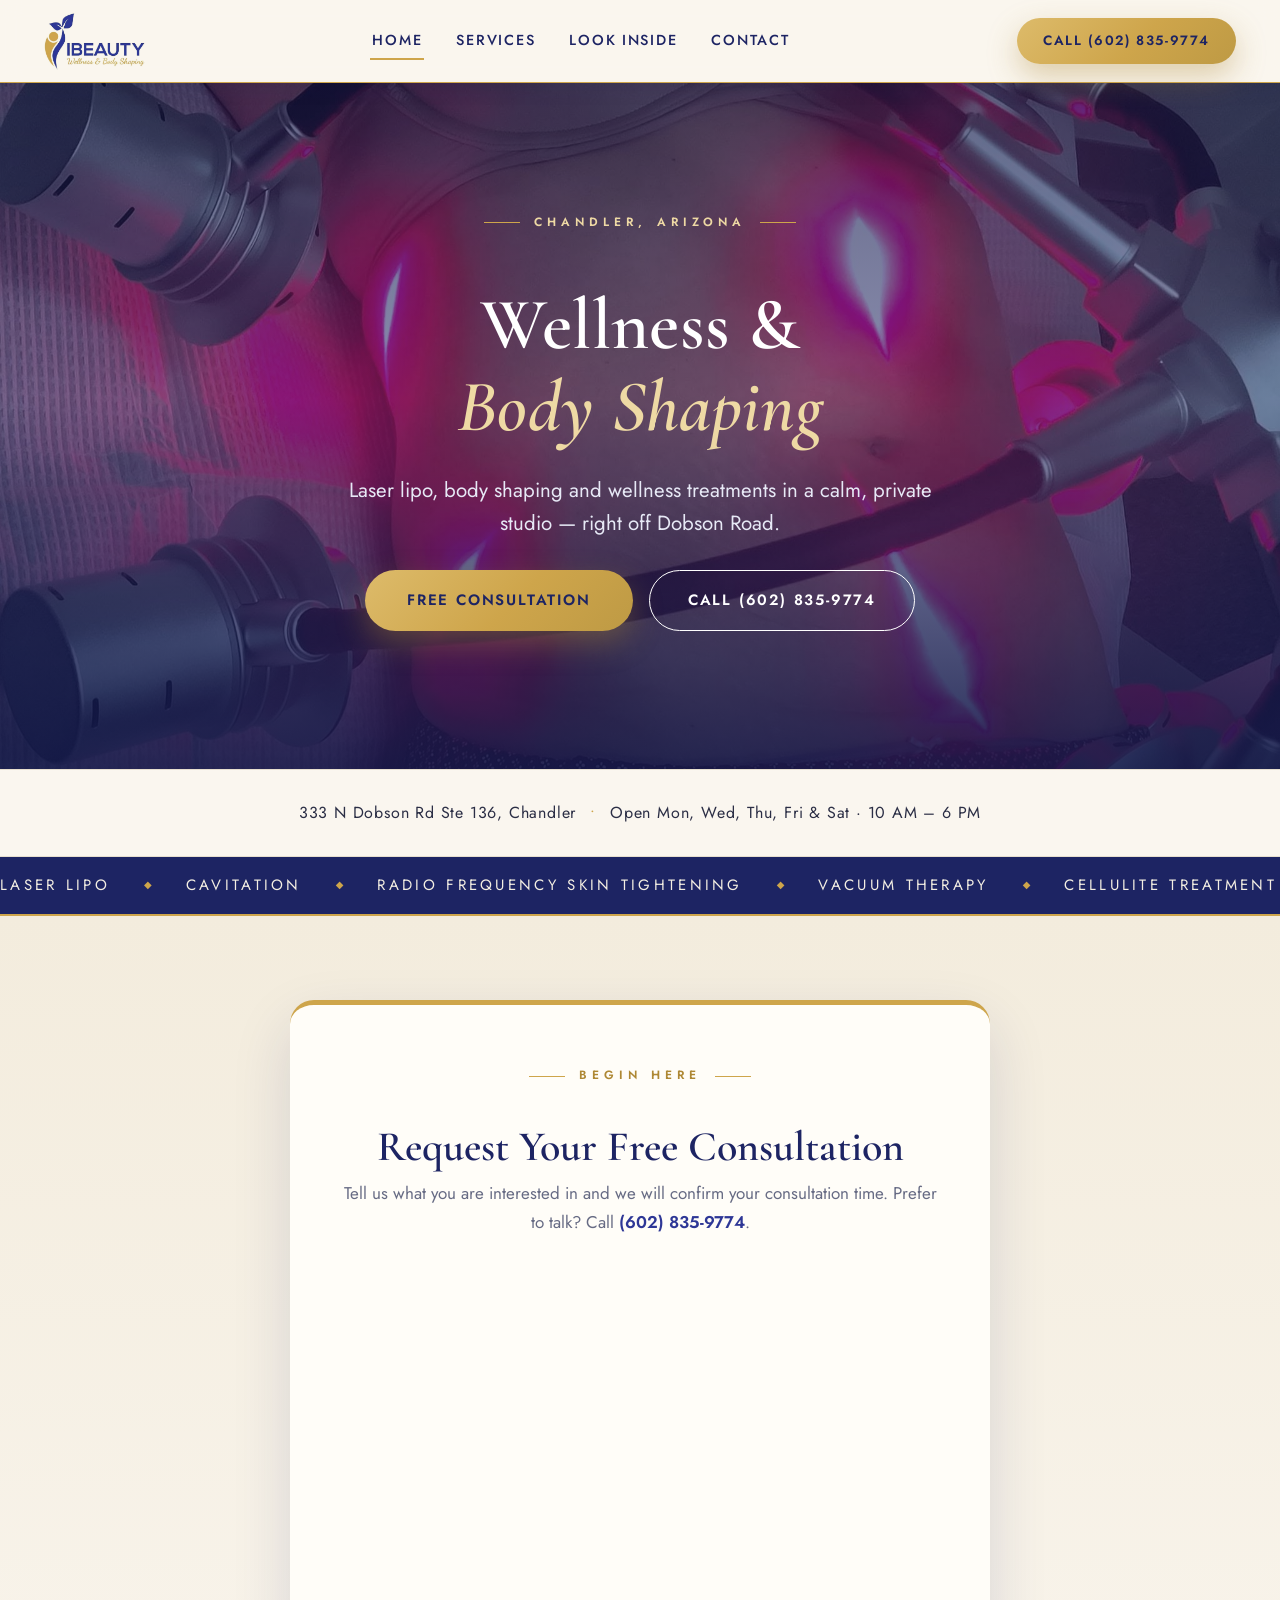
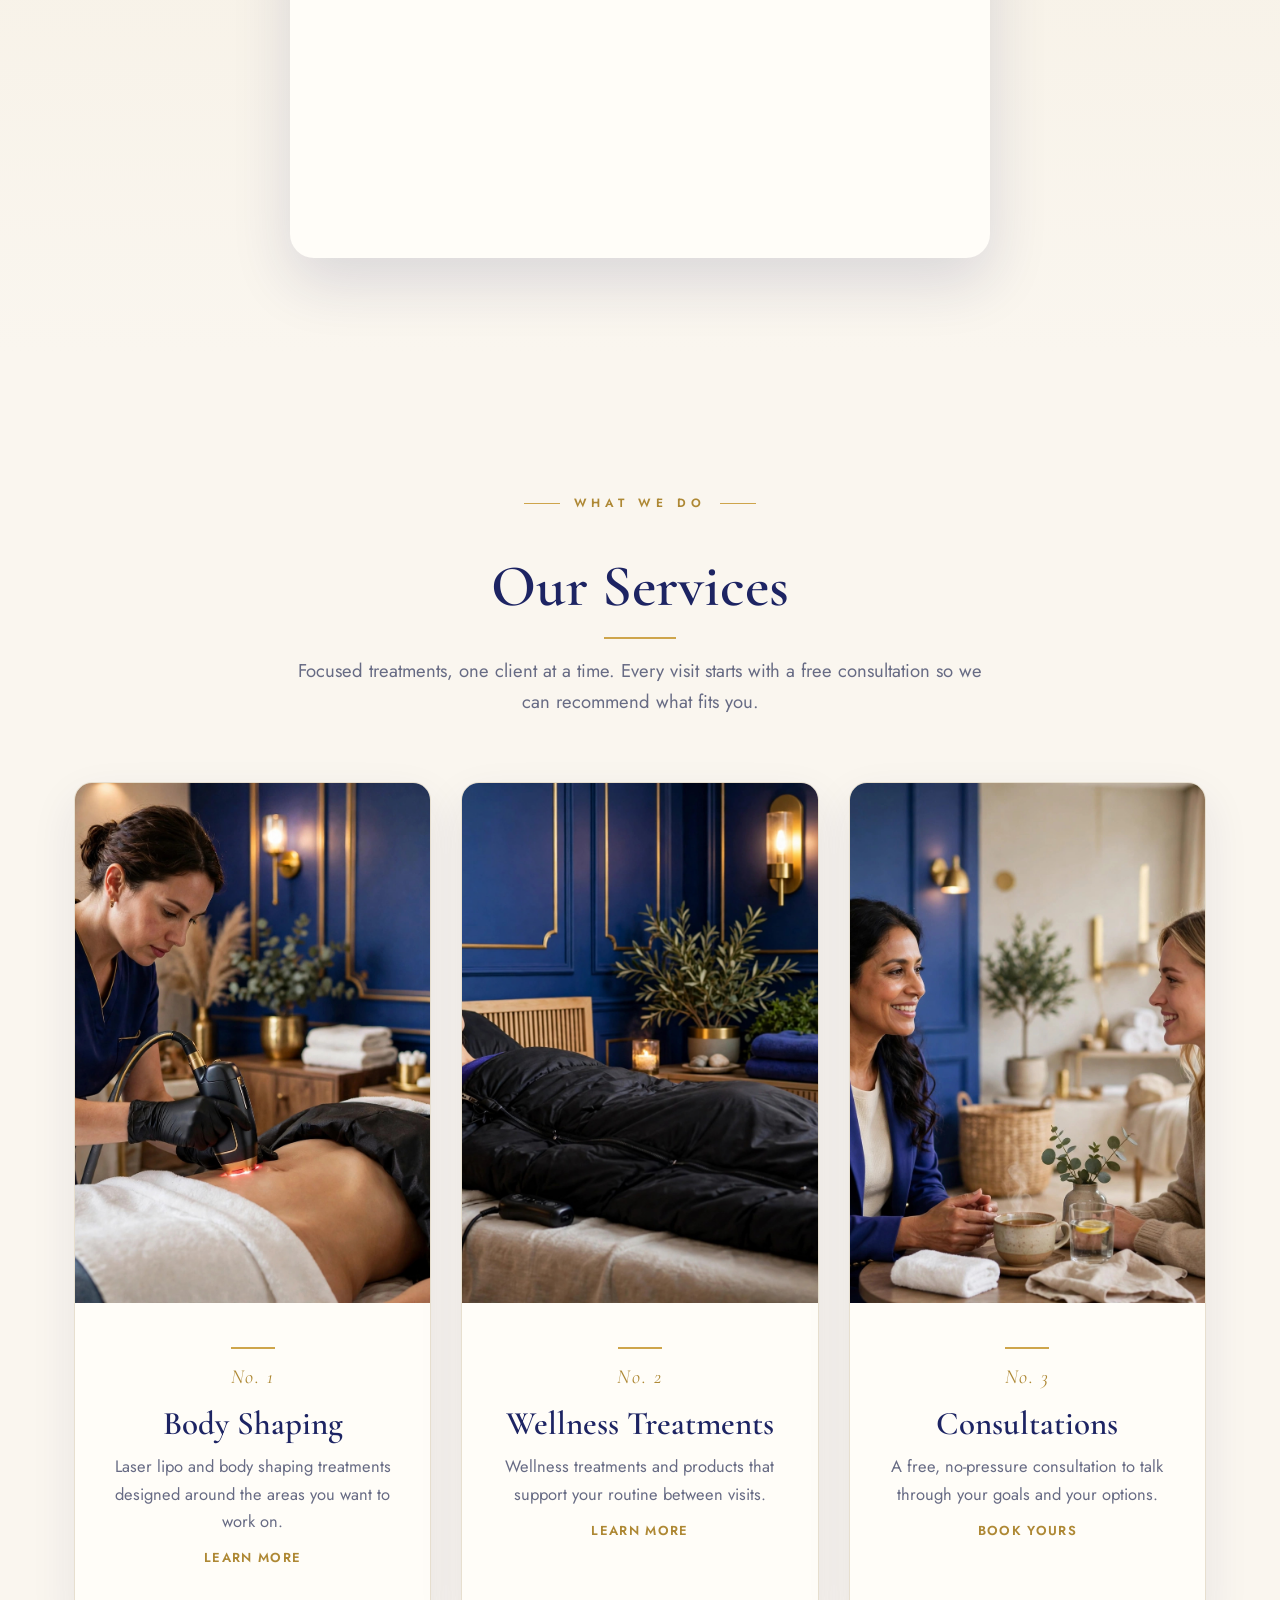
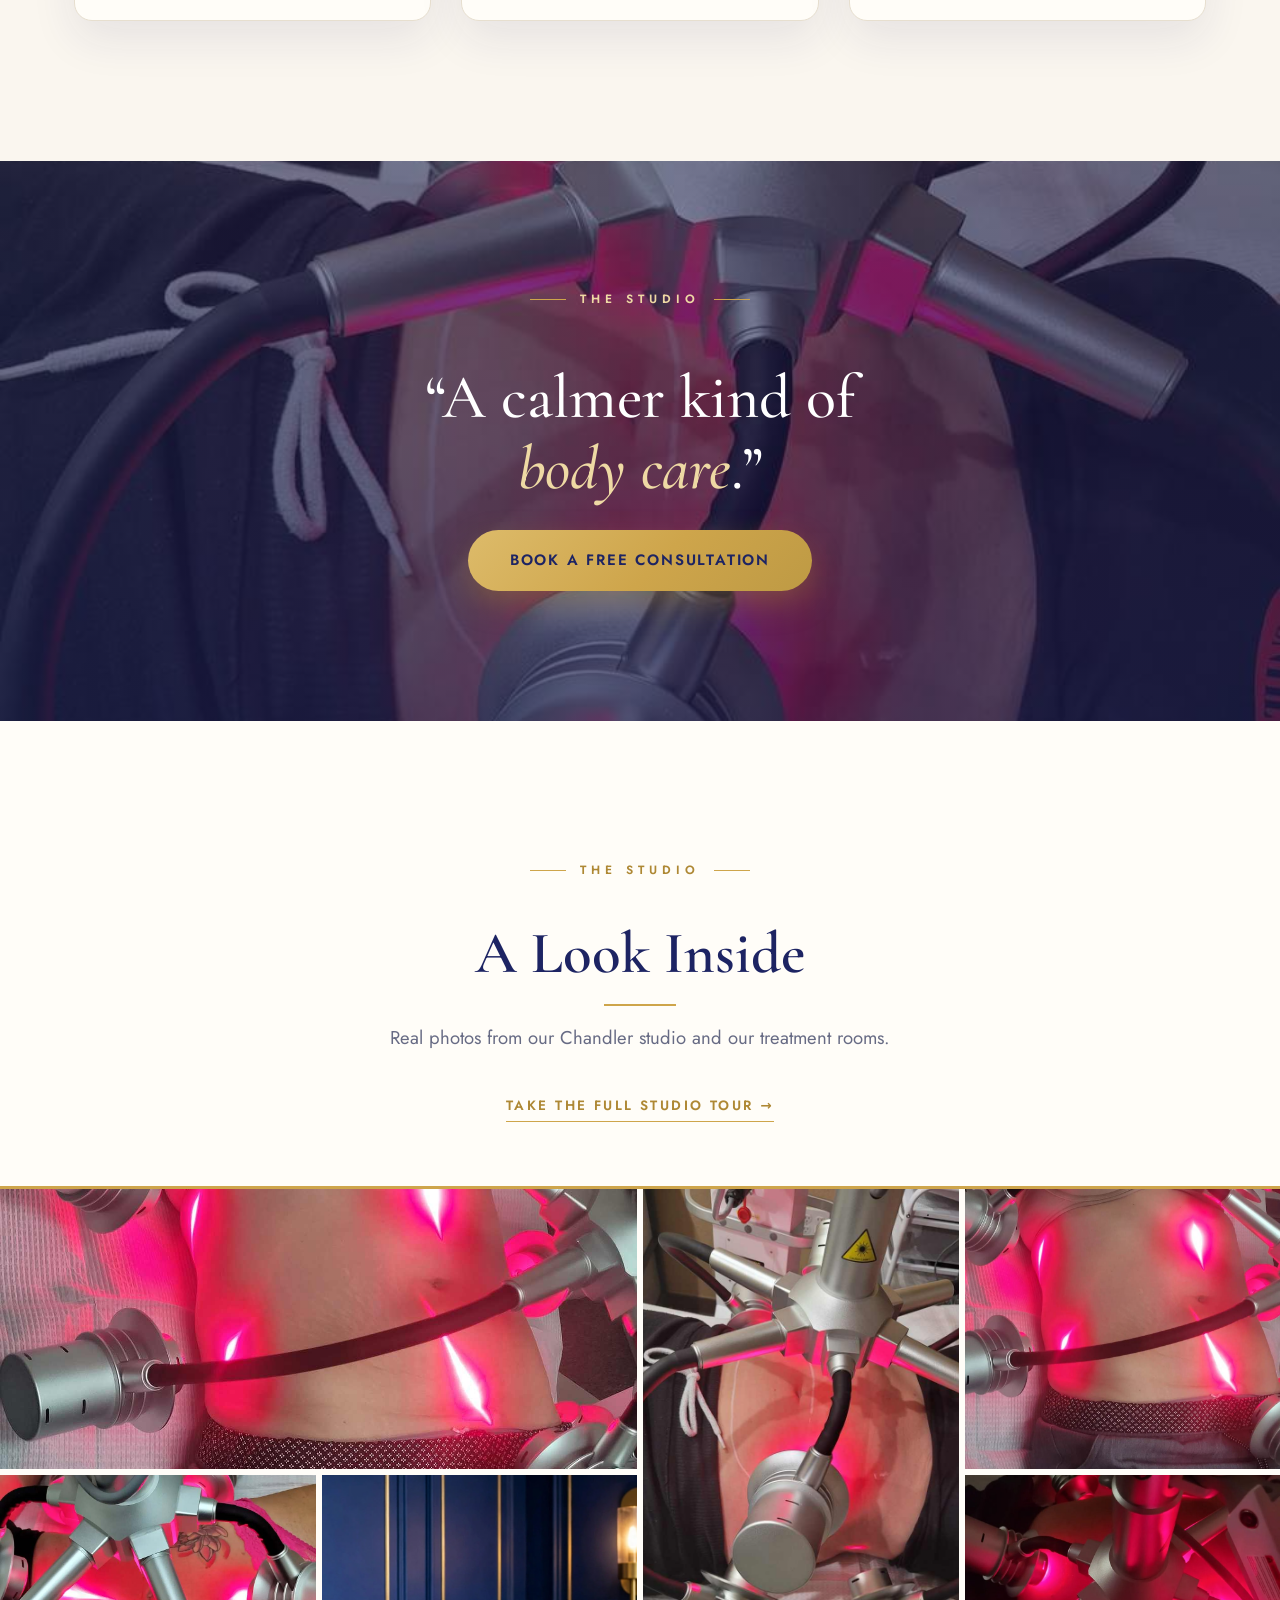
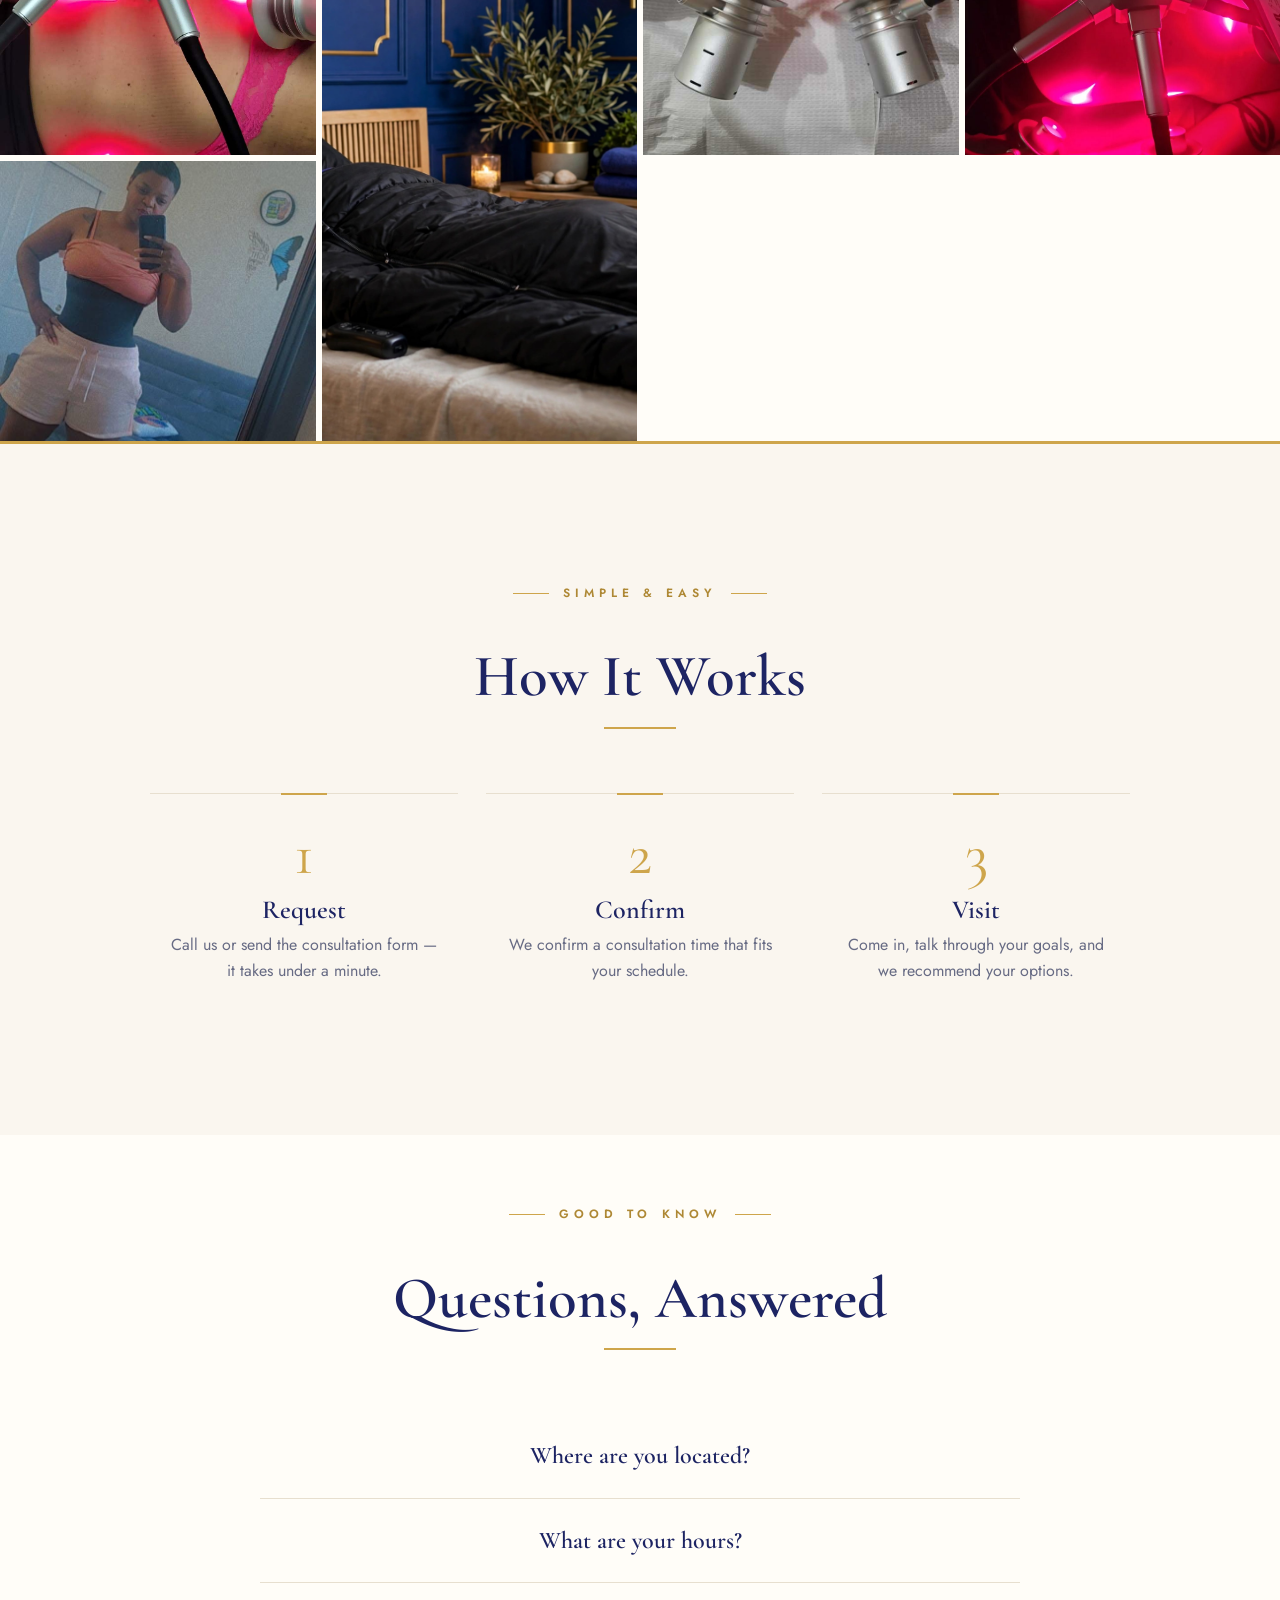
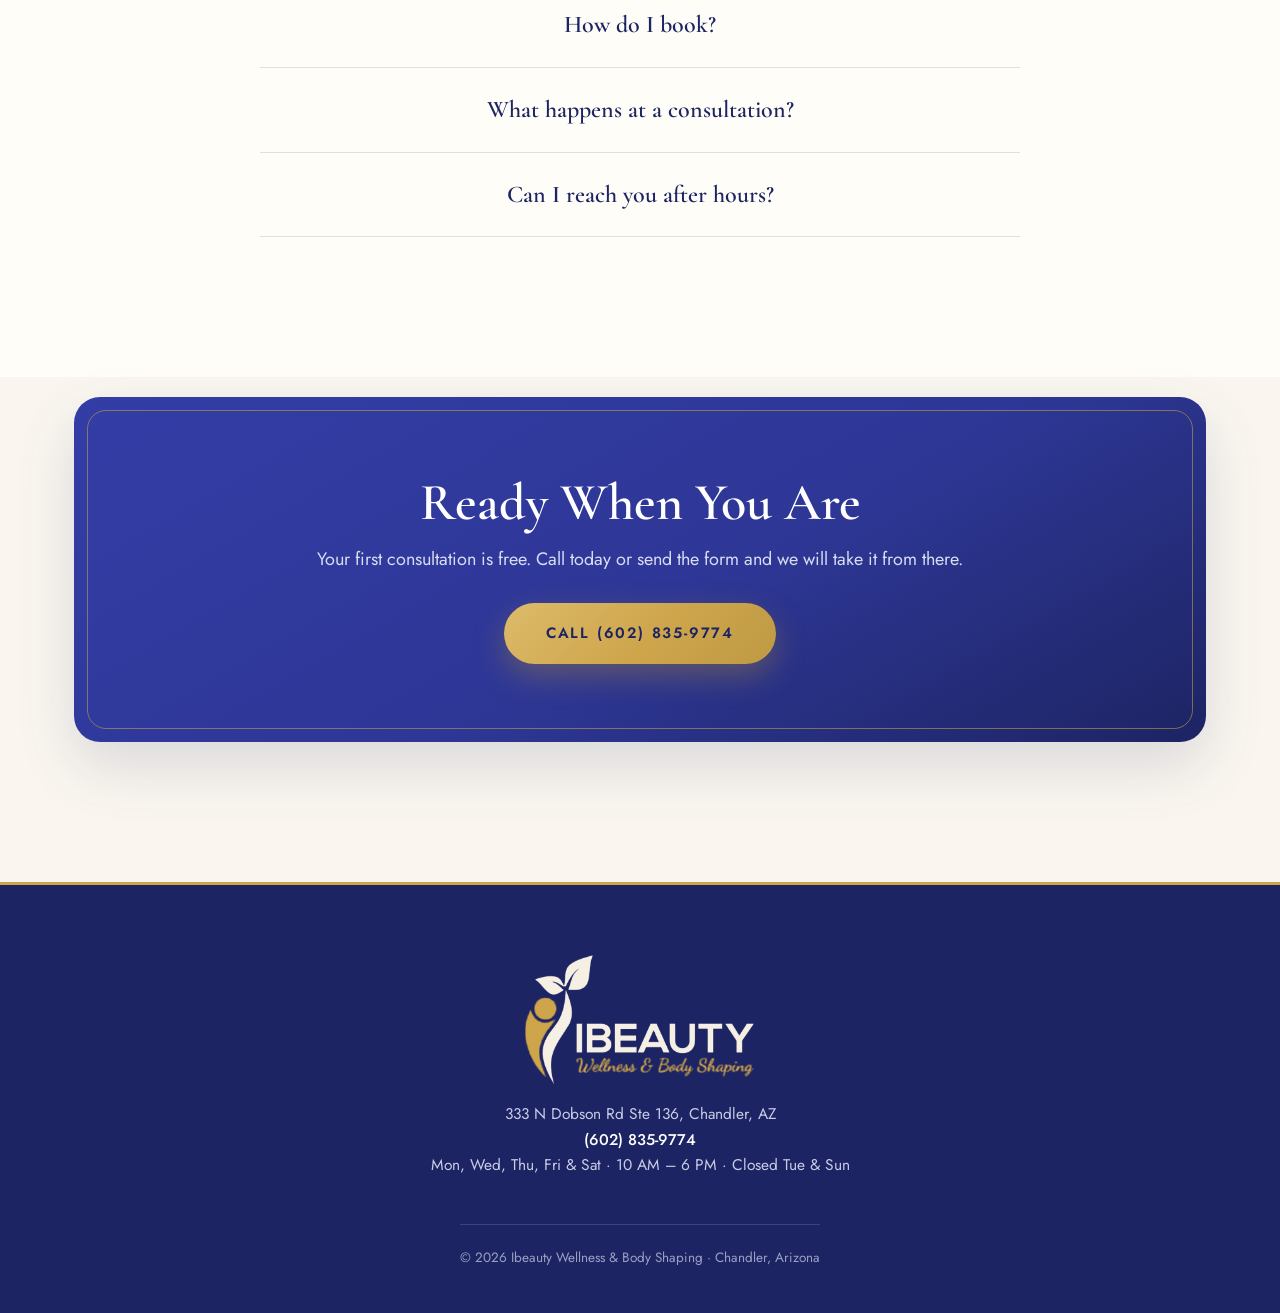
==== commit 5dff6e28: "Add Look Inside page, nav update, photo crops" ====
--- a/index.html
+++ b/index.html
@@ -21,6 +21,7 @@
     <nav>
       <a href="index.html" class="active">Home</a>
       <a href="services.html">Services</a>
+      <a href="look-inside.html">Look Inside</a>
       <a href="contact.html">Contact</a>
     </nav>
     <a class="btn header-call" href="tel:+16028359774">Call (602) 835-9774</a>
@@ -123,6 +124,7 @@
       <span class="eyebrow">The Studio</span>
       <h2>A Look Inside</h2>
       <p>Real photos from our Chandler studio and our treatment rooms.</p>
+      <a class="textlink" href="look-inside.html">Take the Full Studio Tour →</a>
     </div>
   </div>
   <div class="gallery-band">
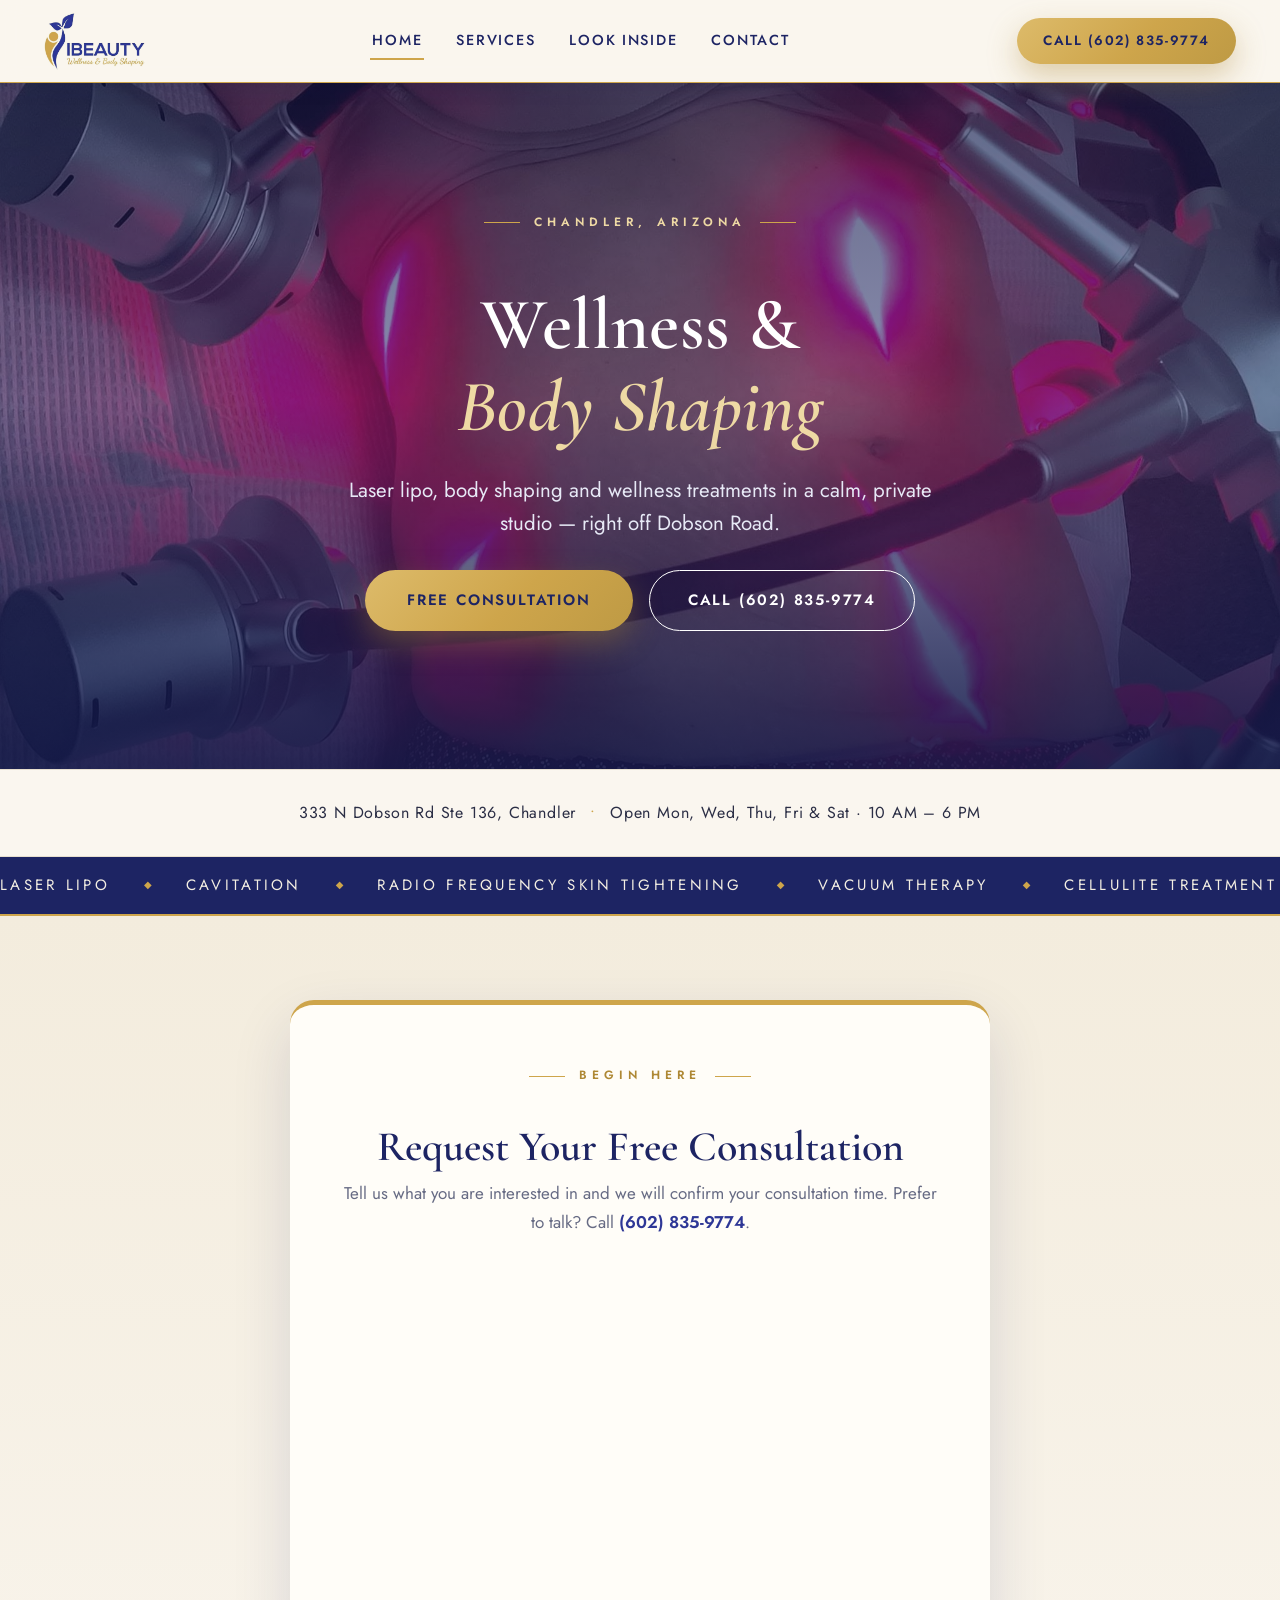
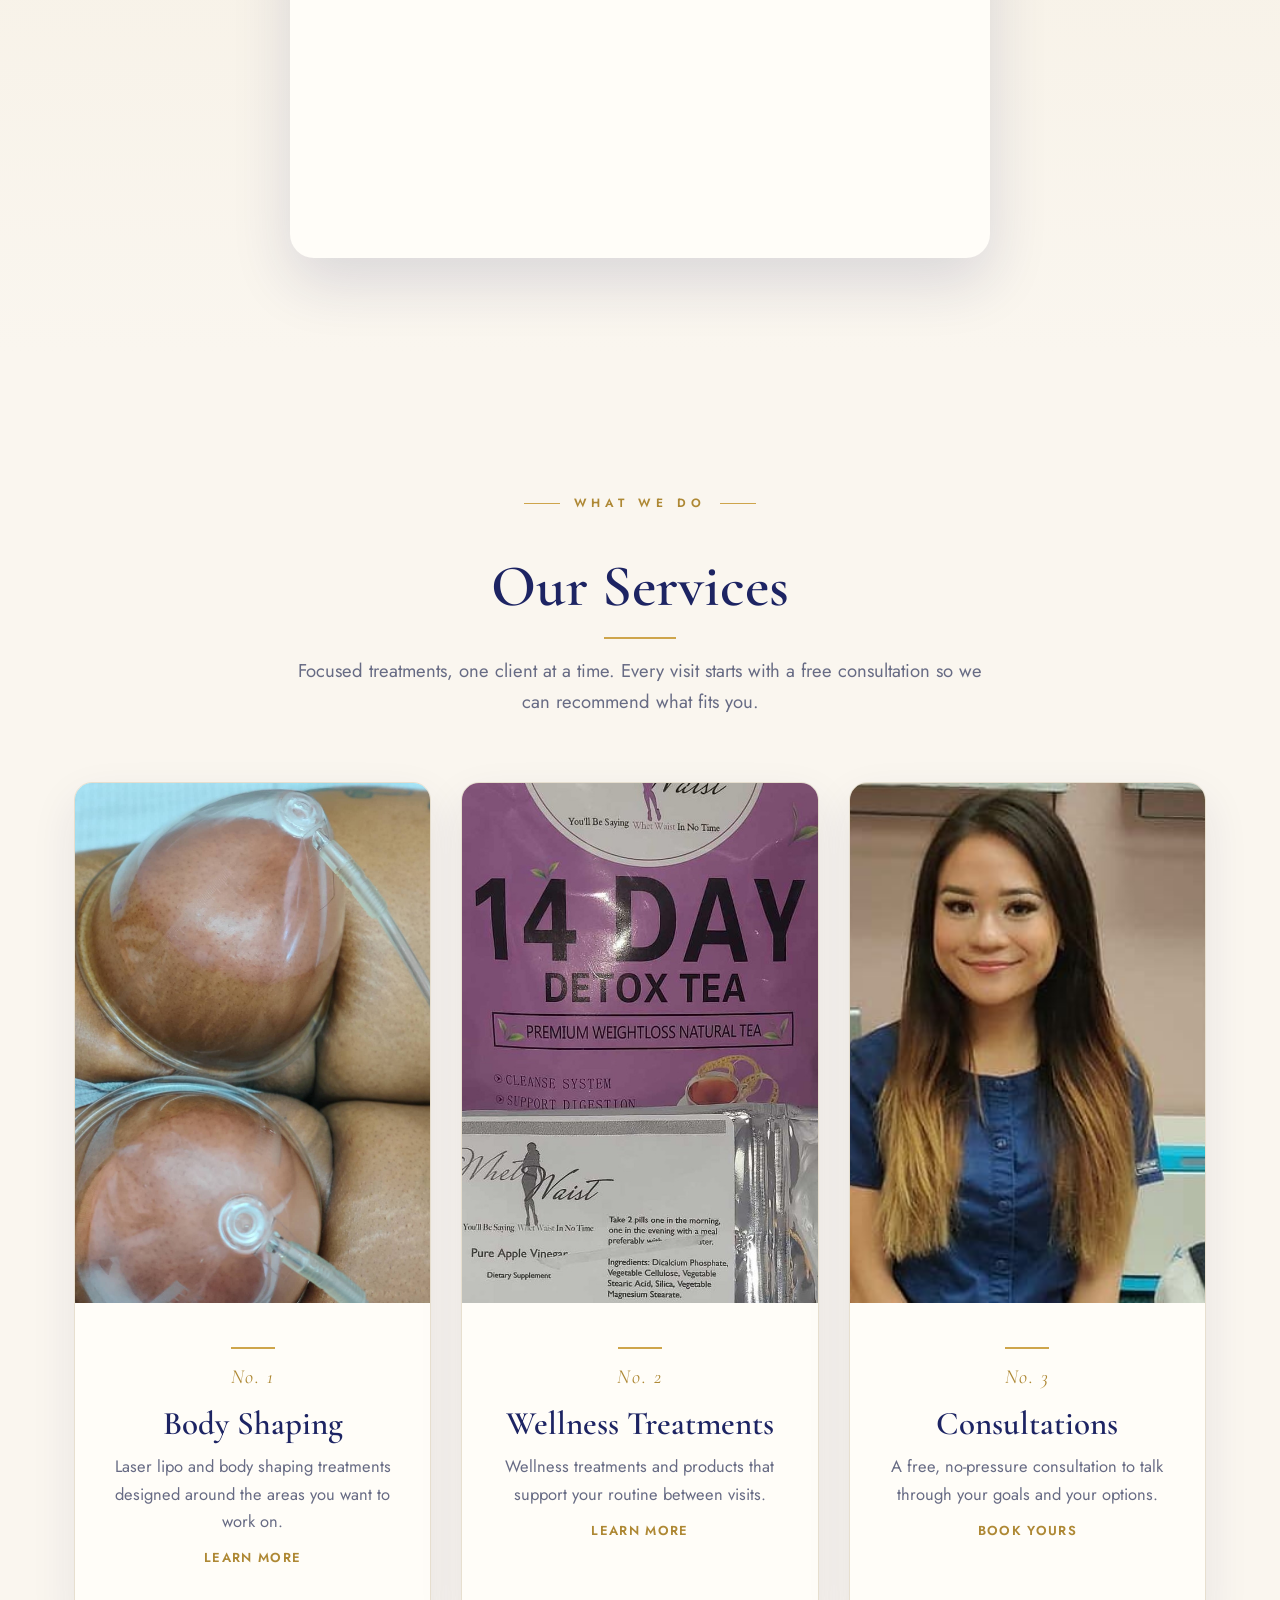
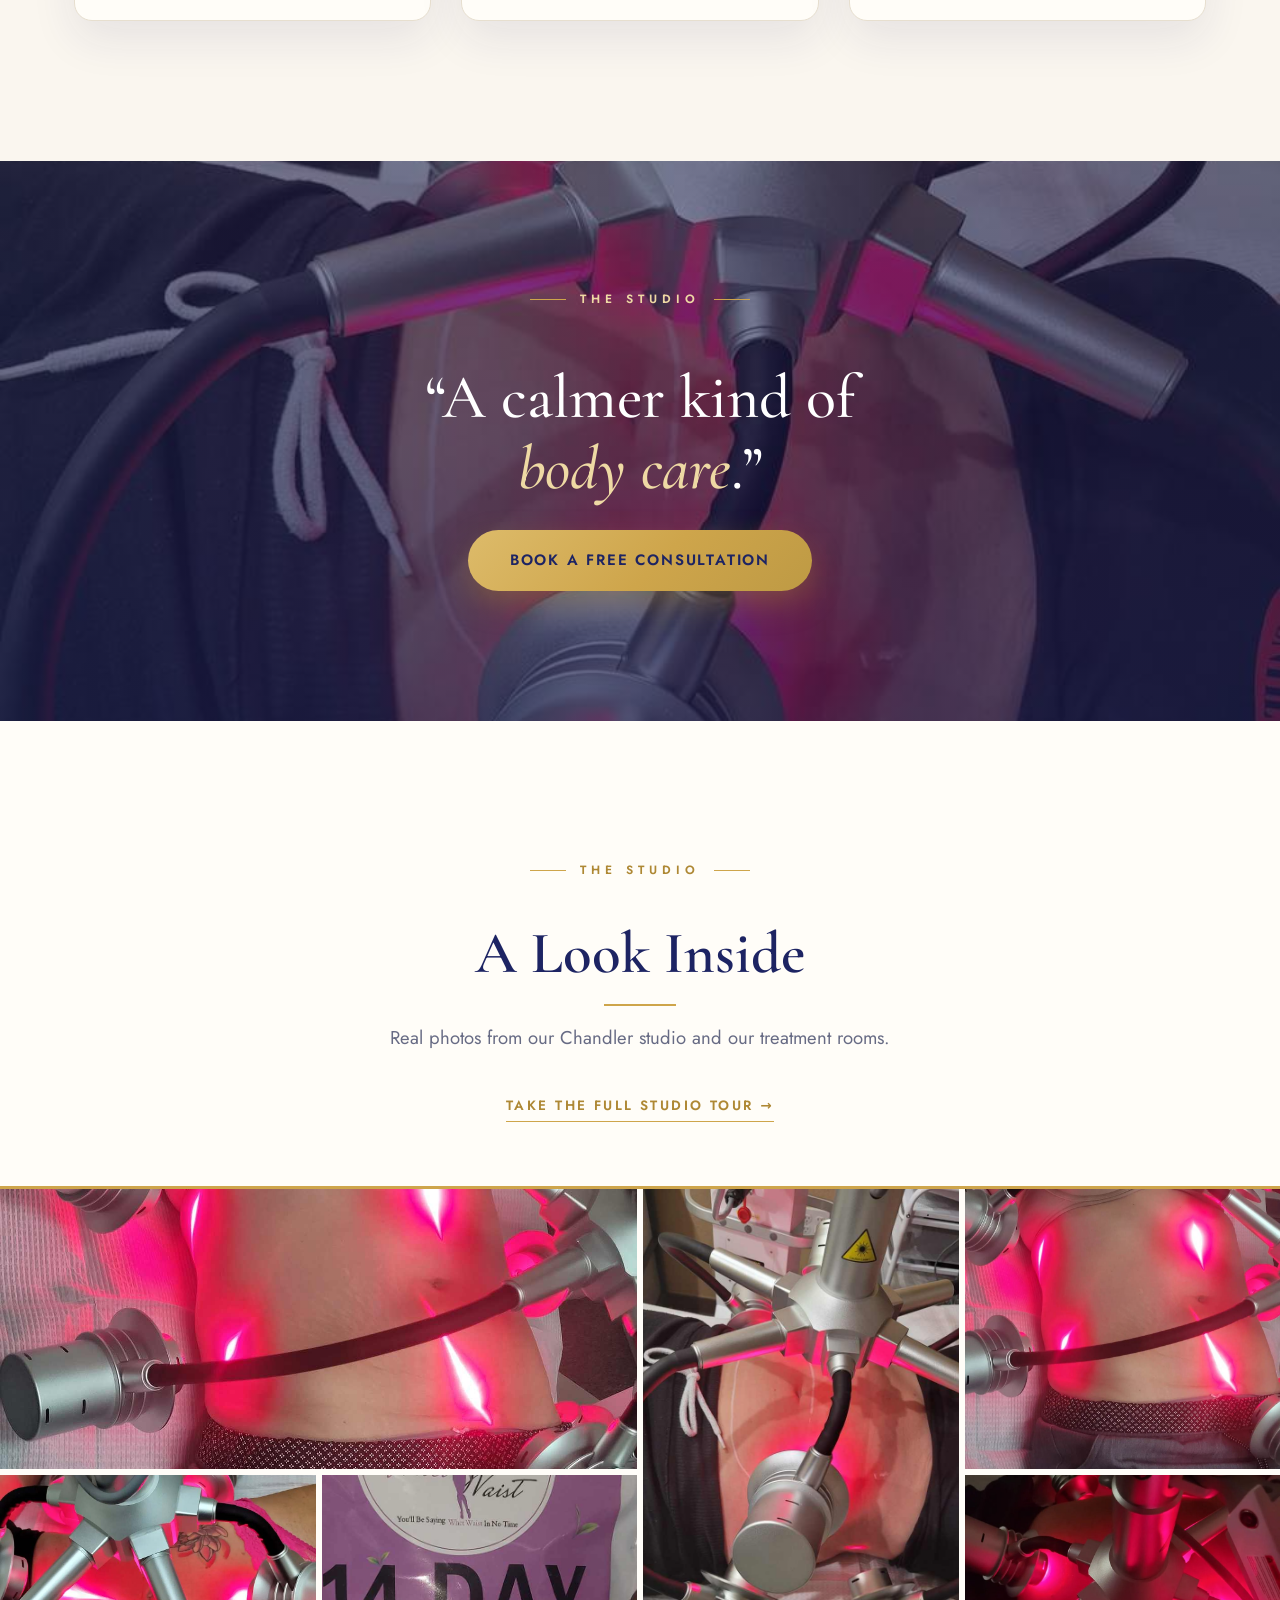
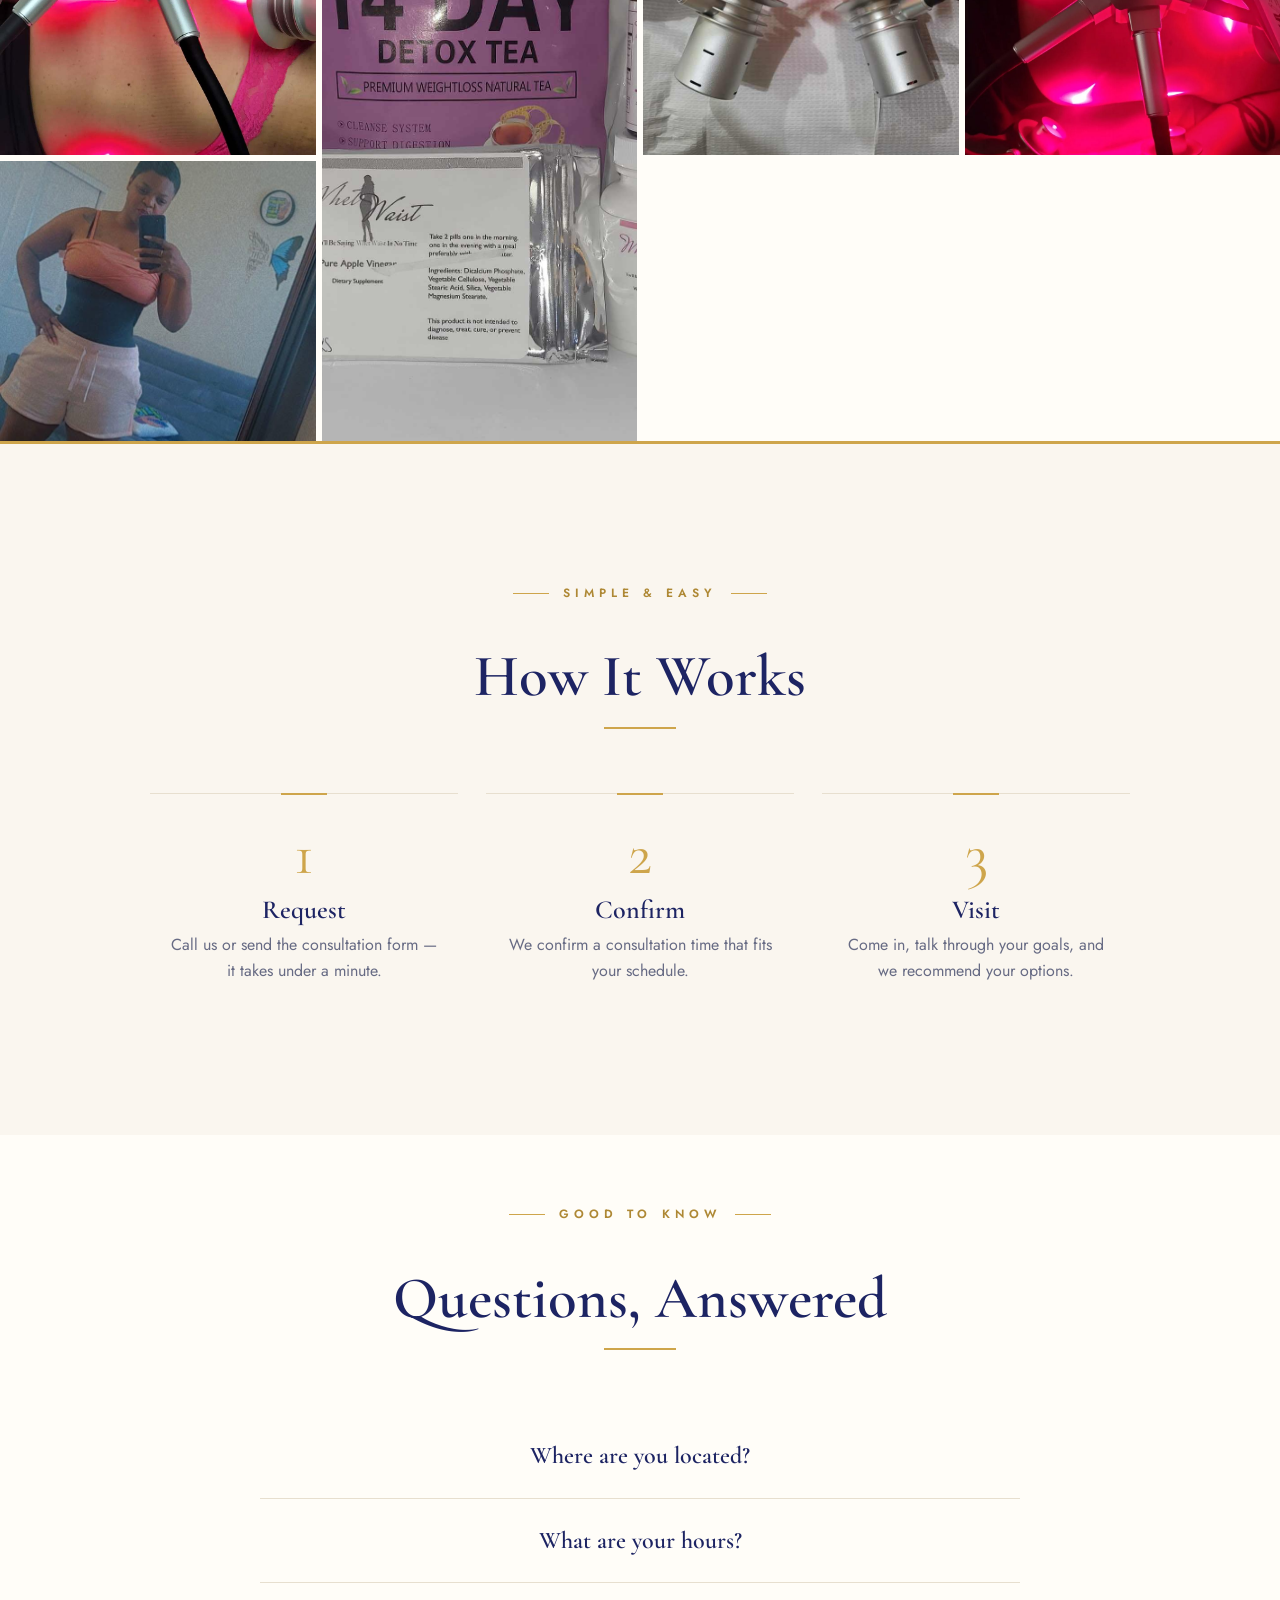
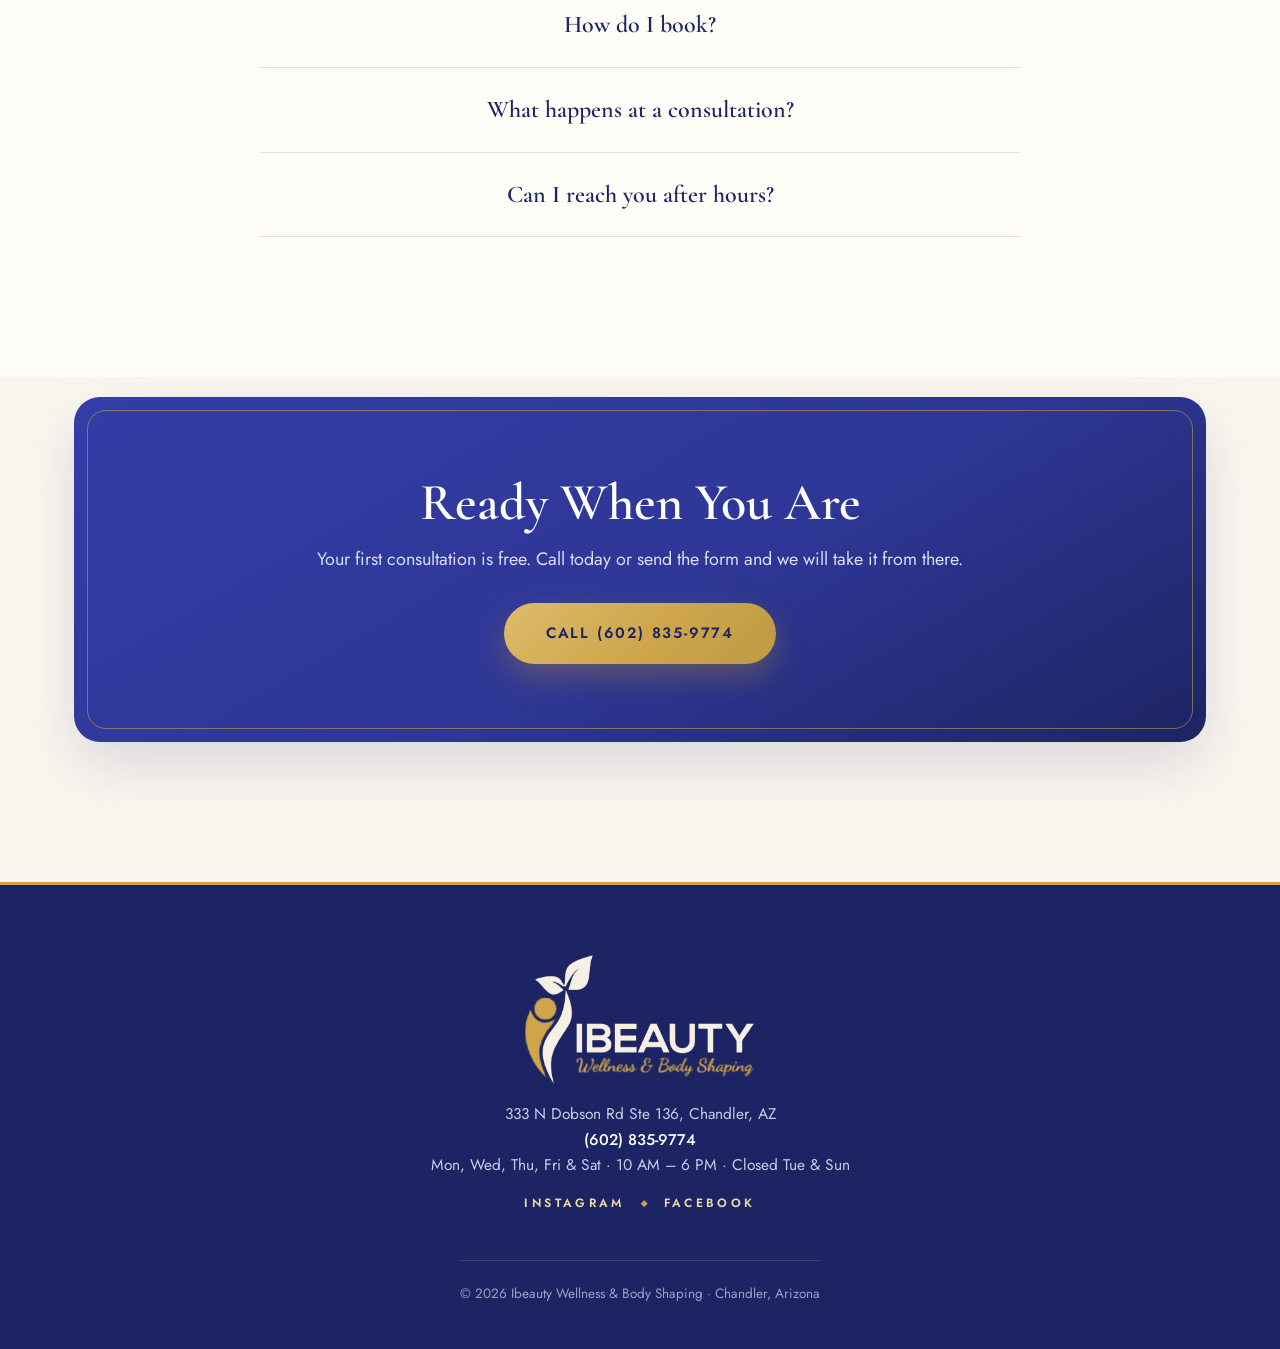
==== commit 4509015f: "Real photos for service cards, social links, vacuum therapy photo" ====
--- a/index.html
+++ b/index.html
@@ -78,7 +78,7 @@
     </div>
     <div class="cards">
       <a class="card" href="body-shaping.html">
-        <img src="card-body-shaping.jpg" alt="Laser lipo body shaping treatment at Ibeauty Wellness">
+        <img src="card-body-shaping.jpg" alt="Vacuum therapy cups during a body shaping treatment at Ibeauty Wellness">
         <div class="card-body">
           <span class="card-num">No. 1</span>
           <h3>Body Shaping</h3>
@@ -87,7 +87,7 @@
         </div>
       </a>
       <a class="card" href="wellness.html">
-        <img src="card-wellness.jpg" alt="Detox sauna blanket wellness treatment at Ibeauty Wellness">
+        <img src="card-wellness.jpg" alt="Detox tea and wellness products at Ibeauty Wellness">
         <div class="card-body">
           <span class="card-num">No. 2</span>
           <h3>Wellness Treatments</h3>
@@ -96,7 +96,7 @@
         </div>
       </a>
       <a class="card" href="#consult">
-        <img src="card-consultation.jpg" alt="Free consultation at Ibeauty Wellness">
+        <img src="card-consultation.jpg" alt="A member of the Ibeauty Wellness team in the treatment room">
         <div class="card-body">
           <span class="card-num">No. 3</span>
           <h3>Consultations</h3>
@@ -132,7 +132,7 @@
     <figure class="g-tall"><img src="photo-laser-portrait.jpg" alt="Laser treatment at Ibeauty Wellness"></figure>
     <figure><img src="treatment-midsection.jpg" alt="Body shaping treatment at Ibeauty Wellness"></figure>
     <figure><img src="treatment-torso.jpg" alt="Laser lipo treatment at Ibeauty Wellness"></figure>
-    <figure class="g-tall"><img src="card-wellness.jpg" alt="Detox sauna blanket wellness treatment at Ibeauty Wellness"></figure>
+    <figure class="g-tall"><img src="photo-detox.jpg" alt="Detox tea and wellness products at Ibeauty Wellness" style="object-position:25% 50%"></figure>
     <figure><img src="treatment-device.jpg" alt="Treatment equipment close-up at Ibeauty Wellness"></figure>
     <figure><img src="photo-shapewear.jpg" alt="Shapewear at Ibeauty Wellness"></figure>
   </div>
@@ -199,6 +199,9 @@
     <p>333 N Dobson Rd Ste 136, Chandler, AZ<br>
     <a href="tel:+16028359774">(602) 835-9774</a><br>
     Mon, Wed, Thu, Fri &amp; Sat · 10 AM – 6 PM · Closed Tue &amp; Sun</p>
+    <div class="foot-social">
+      <a href="https://www.instagram.com/ibeautywellbody/" target="_blank" rel="noopener">Instagram</a><i>◆</i><a href="https://www.facebook.com/ibeautywellbody" target="_blank" rel="noopener">Facebook</a>
+    </div>
     <div class="fine">© 2026 Ibeauty Wellness &amp; Body Shaping · Chandler, Arizona</div>
   </div>
 </footer>
--- a/style.css
+++ b/style.css
@@ -216,6 +216,10 @@
 footer p{font-size:15.5px}
 footer a{color:#fff;font-weight:500}
 footer .fine{border-top:1px solid rgba(255,255,255,.14);margin-top:30px;padding-top:22px;font-size:13.5px;color:#9BA0C4;max-width:1180px;margin-left:auto;margin-right:auto}
+footer .foot-social{display:flex;align-items:center;justify-content:center;gap:16px}
+footer .foot-social a{color:var(--gold-pale);font-size:12px;font-weight:600;letter-spacing:.28em;text-transform:uppercase}
+footer .foot-social a:hover{color:#fff}
+footer .foot-social i{color:var(--gold);font-style:normal;font-size:9px}
 
 /* Mobile sticky bar */
 .mobile-bar{display:none}
